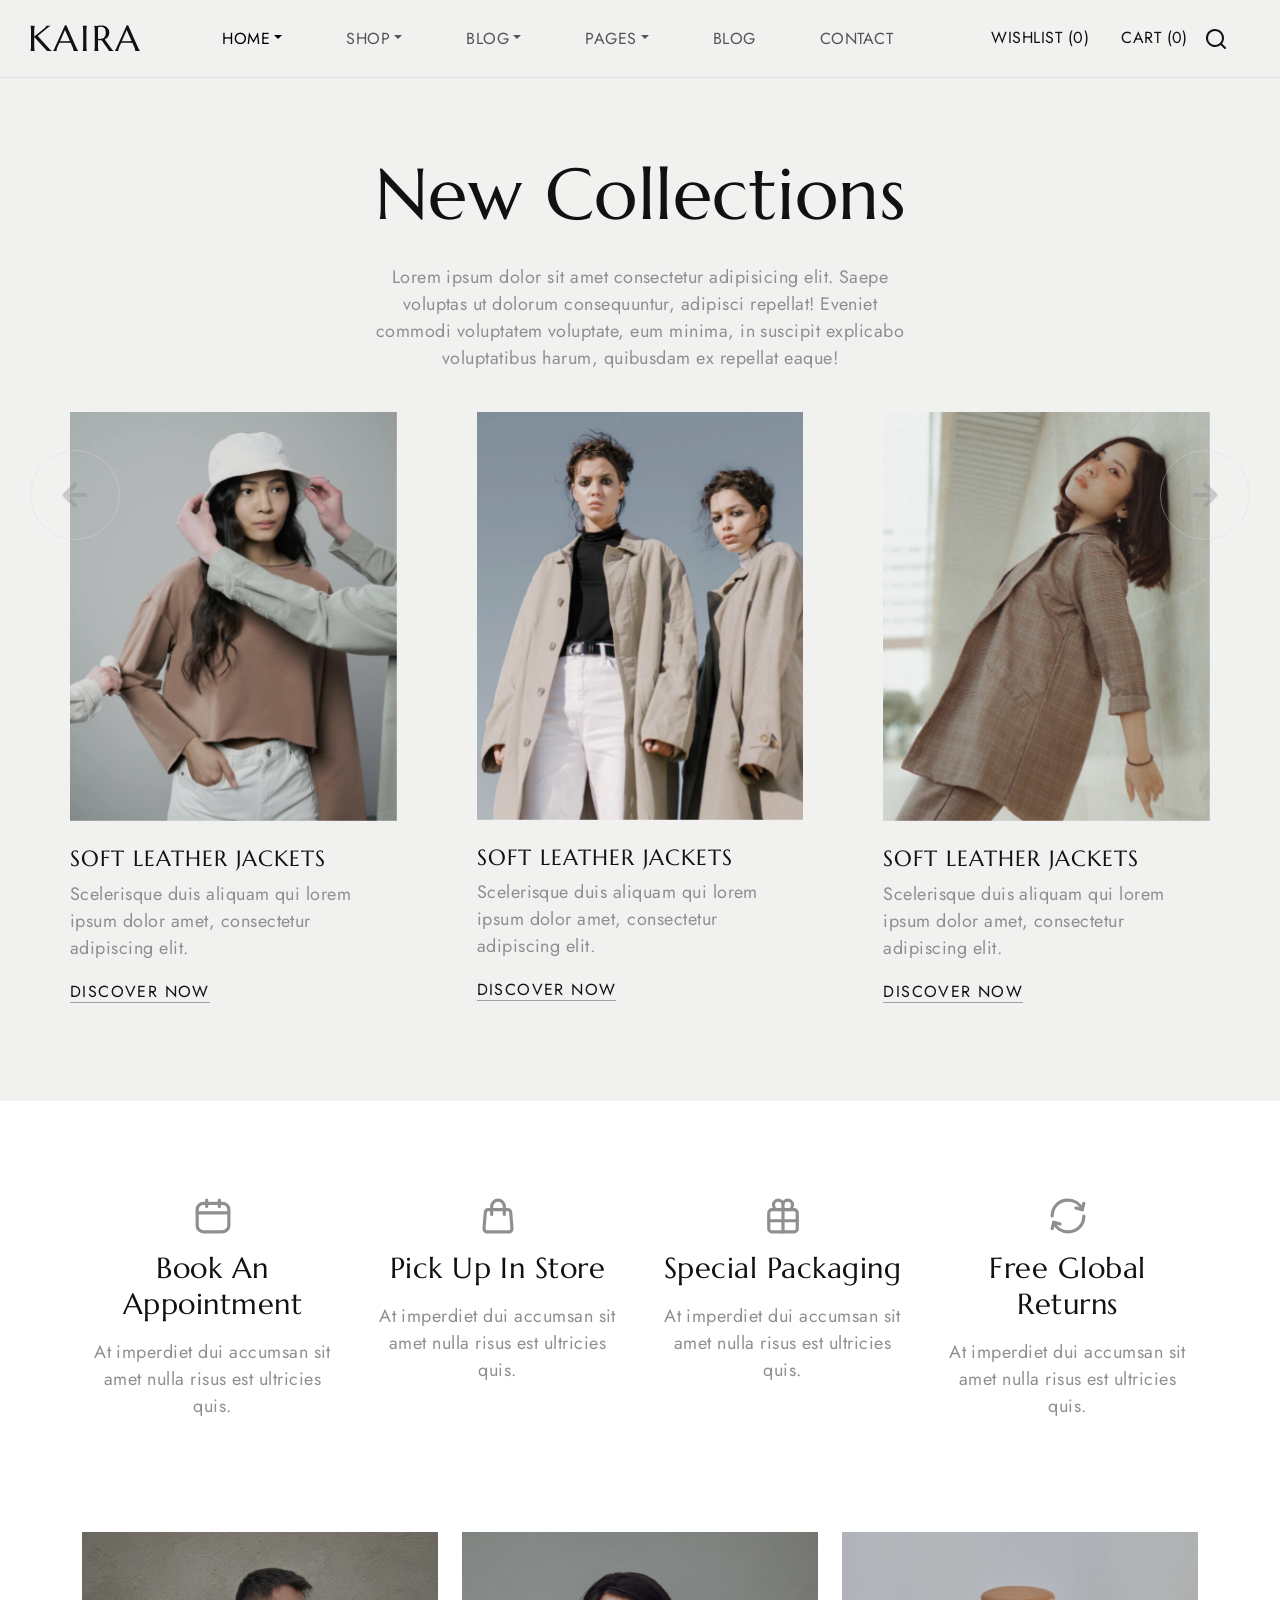
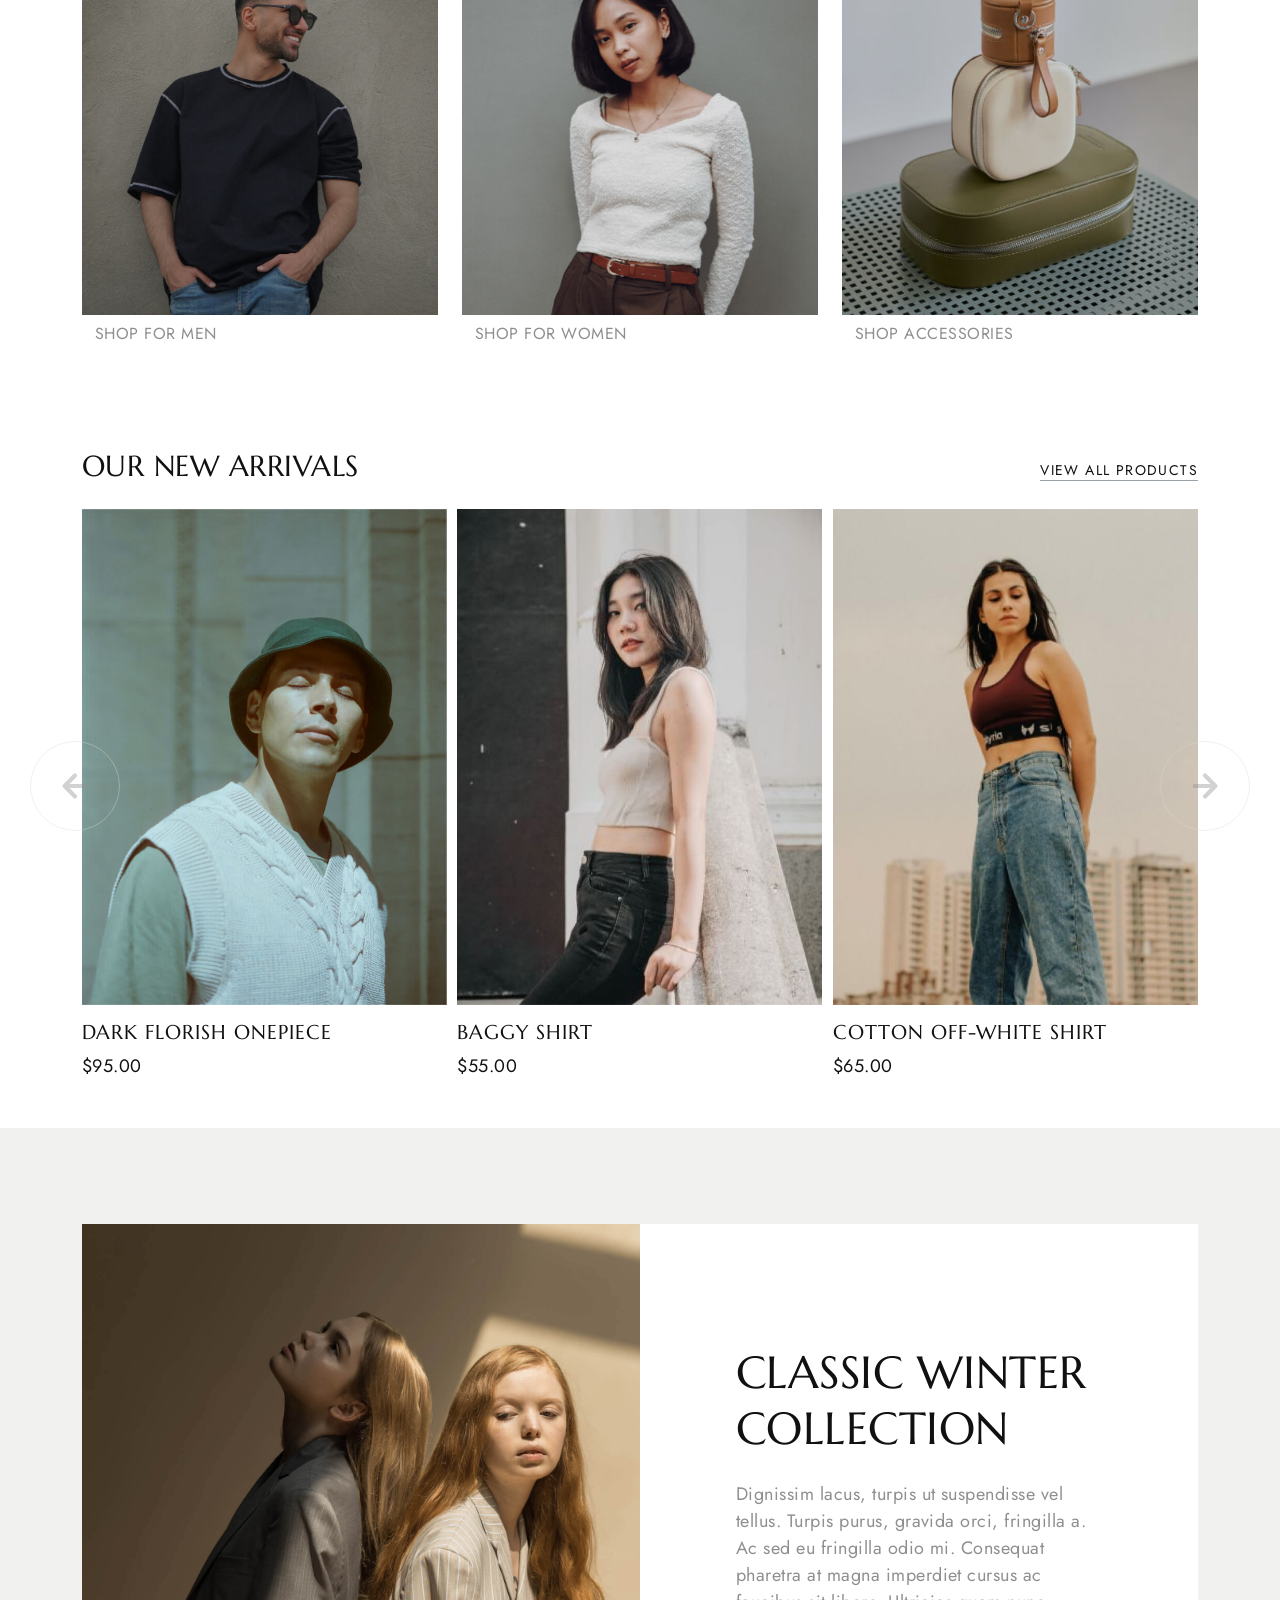
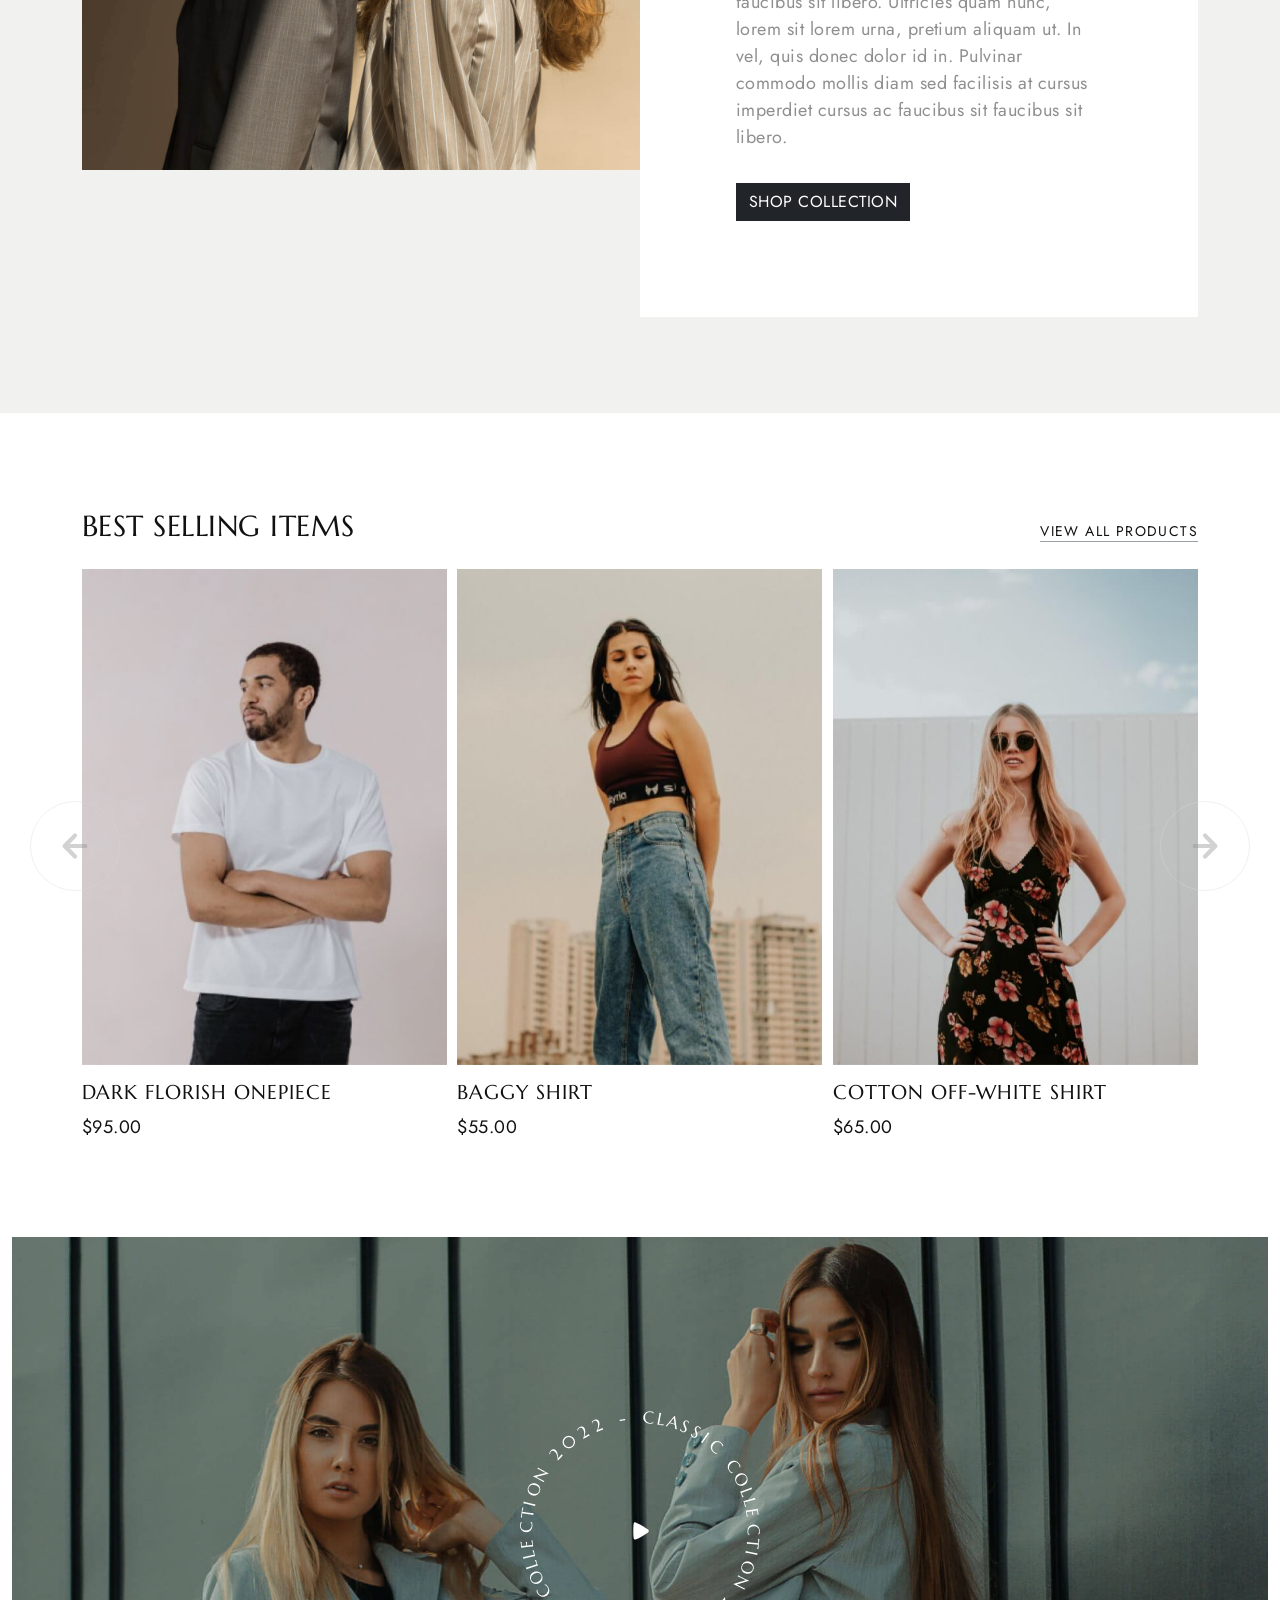
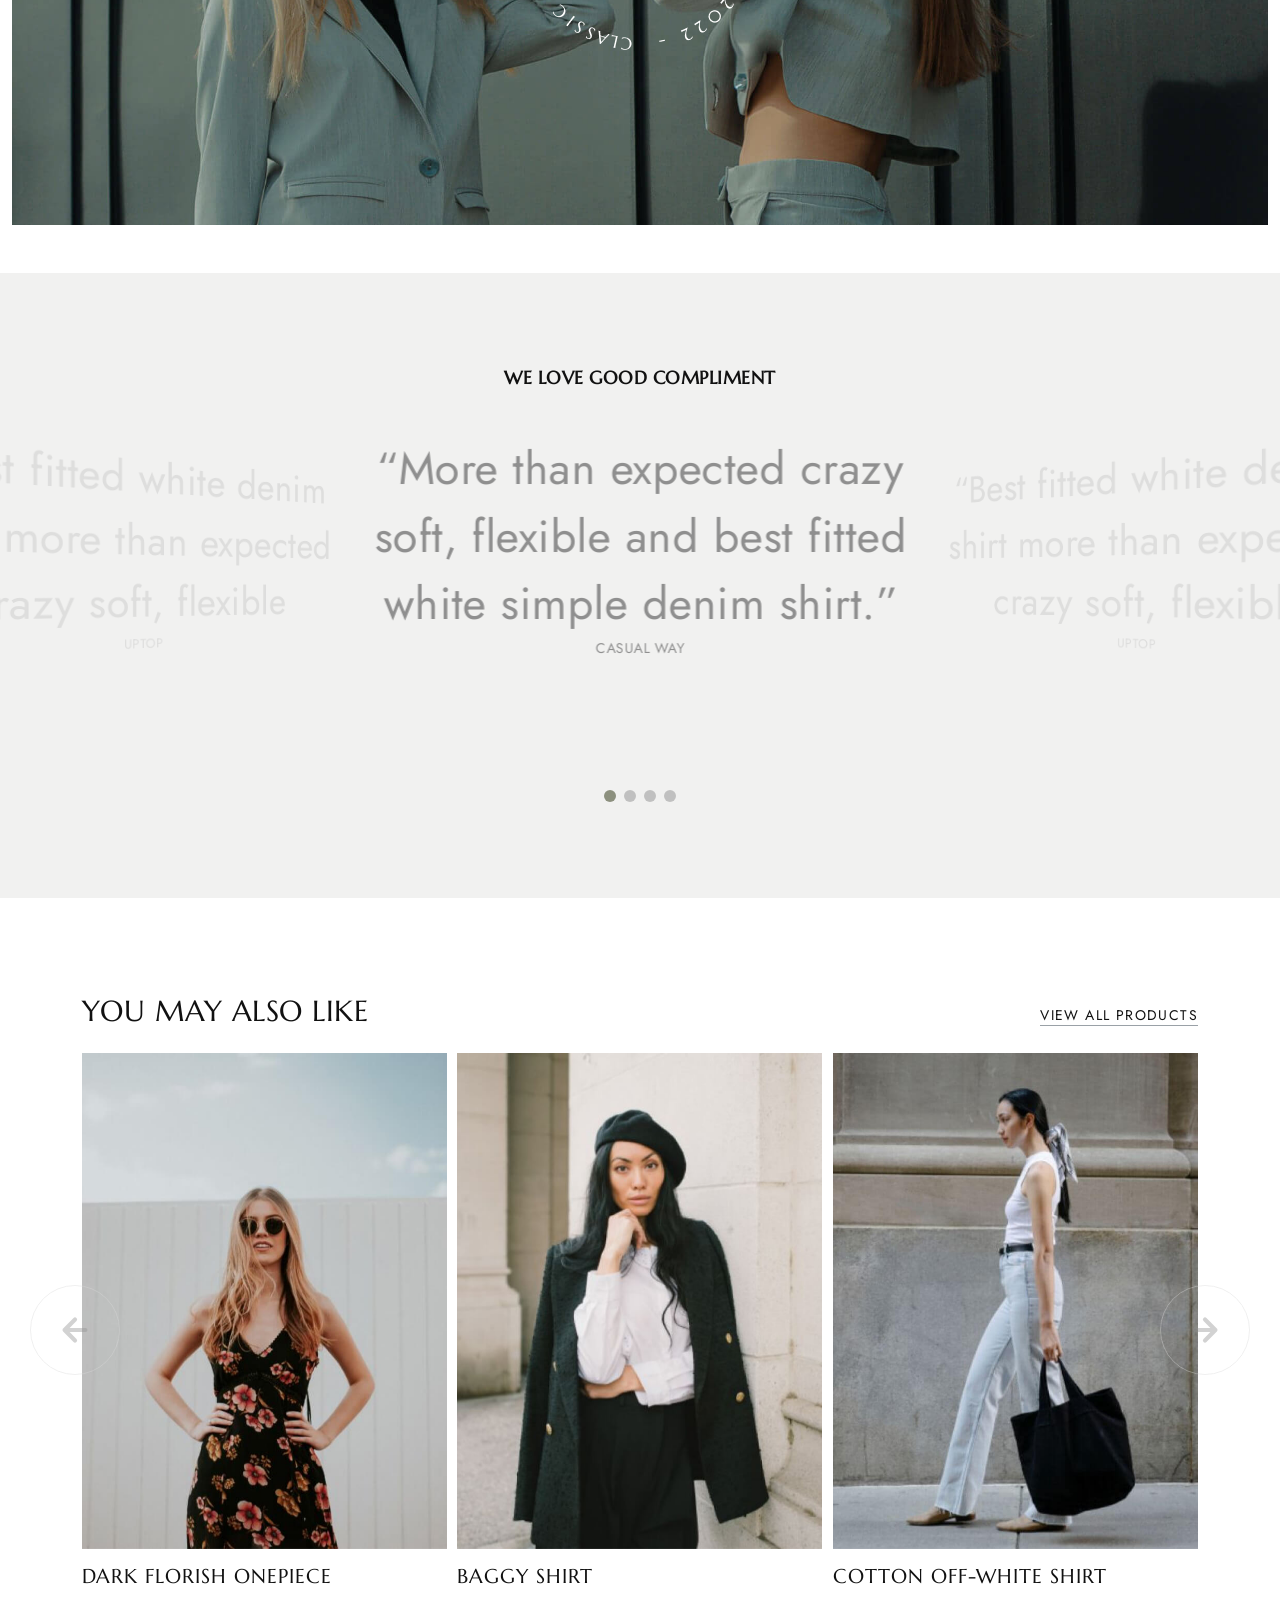
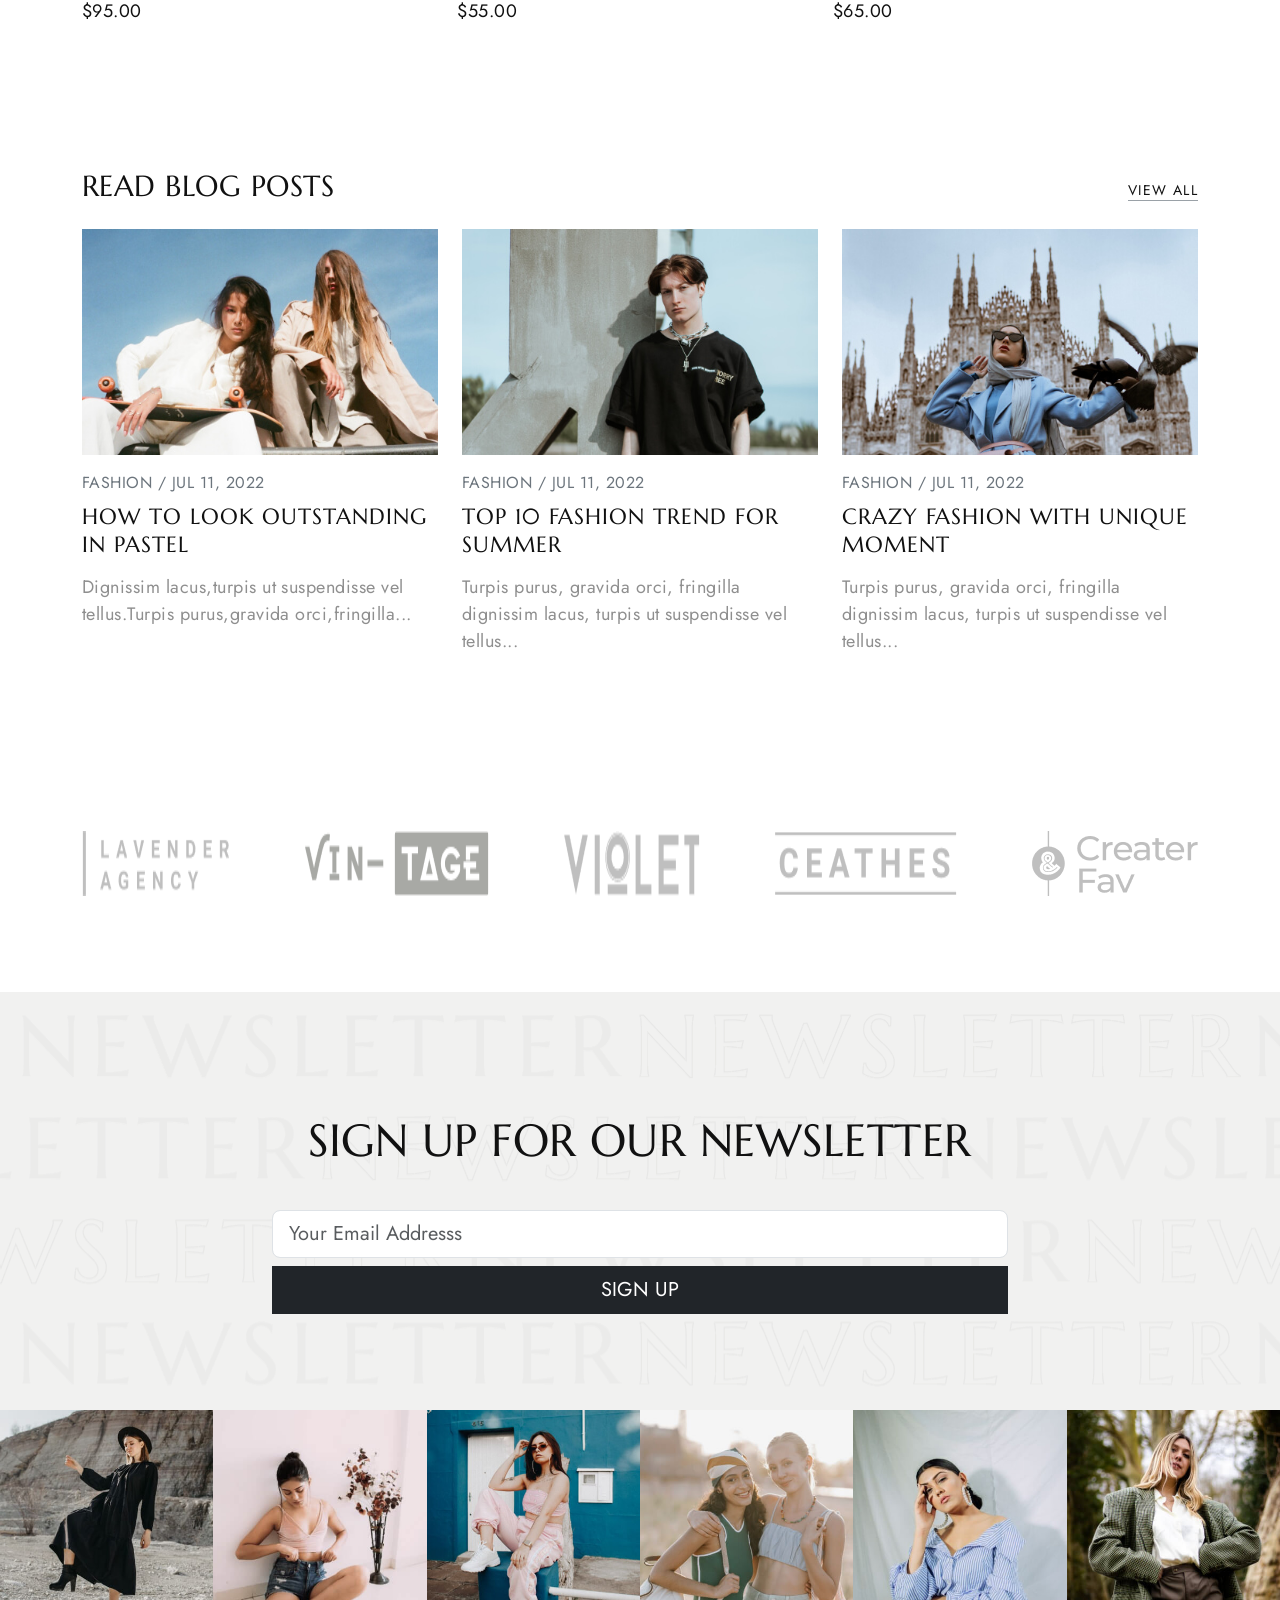
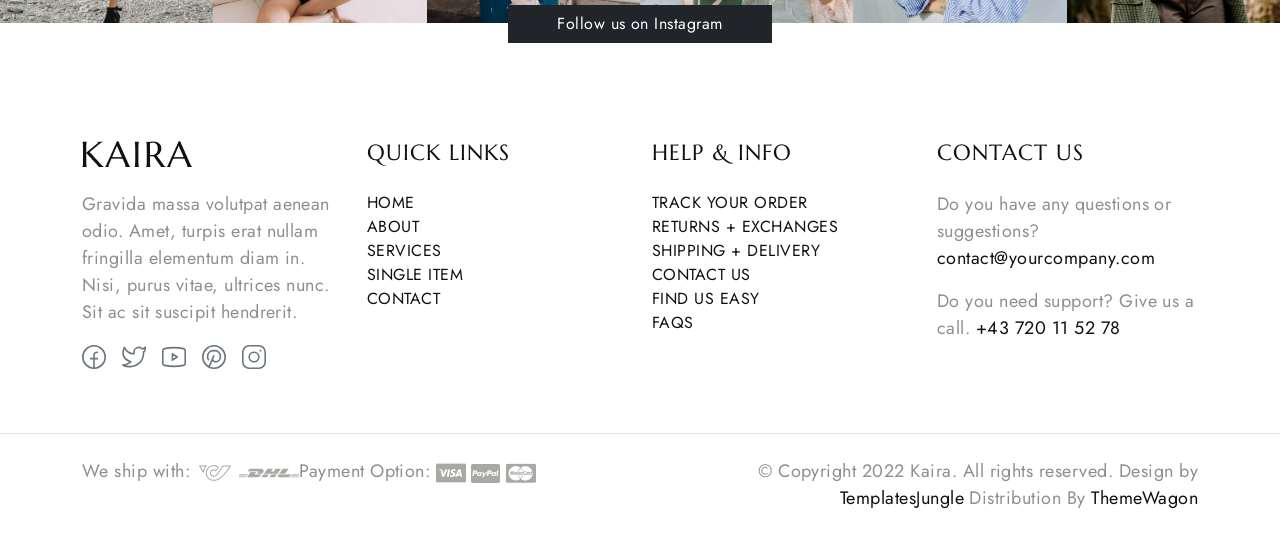
==== src/main/resources/static/index.html @ b3c43971 "Dự án" ====
<!DOCTYPE html>
<html lang="en">
  <head>
    <title>Kaira</title>
    <meta charset="utf-8" />
    <meta http-equiv="X-UA-Compatible" content="IE=edge" />
    <meta name="viewport" content="width=device-width, initial-scale=1.0" />
    <meta name="format-detection" content="telephone=no" />
    <meta name="apple-mobile-web-app-capable" content="yes" />
    <meta name="author" content="TemplatesJungle" />
    <meta name="keywords" content="ecommerce,fashion,store" />
    <meta
      name="description"
      content="Bootstrap 5 Fashion Store HTML CSS Template"
    />
    <link
      href="https://cdn.jsdelivr.net/npm/bootstrap@5.3.0-alpha3/dist/css/bootstrap.min.css"
      rel="stylesheet"
      integrity="sha384-KK94CHFLLe+nY2dmCWGMq91rCGa5gtU4mk92HdvYe+M/SXH301p5ILy+dN9+nJOZ"
      crossorigin="anonymous"
    />
    <link rel="stylesheet" type="text/css" href="css/vendor.css" />
    <link
      rel="stylesheet"
      href="https://cdn.jsdelivr.net/npm/swiper@9/swiper-bundle.min.css"
    />
    <link rel="stylesheet" type="text/css" href="style.css" />

    <link rel="preconnect" href="https://fonts.googleapis.com" />
    <link rel="preconnect" href="https://fonts.gstatic.com" crossorigin />
    <link
      href="https://fonts.googleapis.com/css2?family=Jost:ital,wght@0,300;0,400;0,500;0,700;1,300;1,400;1,500;1,700&family=Marcellus&display=swap"
      rel="stylesheet"
    />
  </head>

  <body class="homepage">
    <svg xmlns="http://www.w3.org/2000/svg" style="display: none">
      <defs>
        <symbol
          xmlns="http://www.w3.org/2000/svg"
          id="instagram"
          viewBox="0 0 15 15"
        >
          <path
            fill="none"
            stroke="currentColor"
            d="M11 3.5h1M4.5.5h6a4 4 0 0 1 4 4v6a4 4 0 0 1-4 4h-6a4 4 0 0 1-4-4v-6a4 4 0 0 1 4-4Zm3 10a3 3 0 1 1 0-6a3 3 0 0 1 0 6Z"
          />
        </symbol>
        <symbol
          xmlns="http://www.w3.org/2000/svg"
          id="facebook"
          viewBox="0 0 15 15"
        >
          <path
            fill="none"
            stroke="currentColor"
            d="M7.5 14.5a7 7 0 1 1 0-14a7 7 0 0 1 0 14Zm0 0v-8a2 2 0 0 1 2-2h.5m-5 4h5"
          />
        </symbol>
        <symbol
          xmlns="http://www.w3.org/2000/svg"
          id="twitter"
          viewBox="0 0 15 15"
        >
          <path
            fill="currentColor"
            d="m14.478 1.5l.5-.033a.5.5 0 0 0-.871-.301l.371.334Zm-.498 2.959a.5.5 0 1 0-1 0h1Zm-6.49.082h-.5h.5Zm0 .959h.5h-.5Zm-6.99 7V12a.5.5 0 0 0-.278.916L.5 12.5Zm.998-11l.469-.175a.5.5 0 0 0-.916-.048l.447.223Zm3.994 9l.354.353a.5.5 0 0 0-.195-.827l-.159.474Zm7.224-8.027l-.37.336l.18.199l.265-.04l-.075-.495Zm1.264-.94c.051.778.003 1.25-.123 1.606c-.122.345-.336.629-.723 1l.692.722c.438-.42.776-.832.974-1.388c.193-.546.232-1.178.177-2.006l-.998.066Zm0 3.654V4.46h-1v.728h1Zm-6.99-.646V5.5h1v-.959h-1Zm0 .959V6h1v-.5h-1ZM10.525 1a3.539 3.539 0 0 0-3.537 3.541h1A2.539 2.539 0 0 1 10.526 2V1Zm2.454 4.187C12.98 9.503 9.487 13 5.18 13v1c4.86 0 8.8-3.946 8.8-8.813h-1ZM1.03 1.675C1.574 3.127 3.614 6 7.49 6V5C4.174 5 2.421 2.54 1.966 1.325l-.937.35Zm.021-.398C.004 3.373-.157 5.407.604 7.139c.759 1.727 2.392 3.055 4.73 3.835l.317-.948c-2.155-.72-3.518-1.892-4.132-3.29c-.612-1.393-.523-3.11.427-5.013l-.895-.446Zm4.087 8.87C4.536 10.75 2.726 12 .5 12v1c2.566 0 4.617-1.416 5.346-2.147l-.708-.706Zm7.949-8.009A3.445 3.445 0 0 0 10.526 1v1c.721 0 1.37.311 1.82.809l.74-.671Zm-.296.83a3.513 3.513 0 0 0 2.06-1.134l-.744-.668a2.514 2.514 0 0 1-1.466.813l.15.989ZM.222 12.916C1.863 14.01 3.583 14 5.18 14v-1c-1.63 0-3.048-.011-4.402-.916l-.556.832Z"
          />
        </symbol>
        <symbol
          xmlns="http://www.w3.org/2000/svg"
          id="pinterest"
          viewBox="0 0 15 15"
        >
          <path
            fill="none"
            stroke="currentColor"
            d="m4.5 13.5l3-7m-3.236 3a2.989 2.989 0 0 1-.764-2V7A3.5 3.5 0 0 1 7 3.5h1A3.5 3.5 0 0 1 11.5 7v.5a3 3 0 0 1-3 3a2.081 2.081 0 0 1-1.974-1.423L6.5 9m1 5.5a7 7 0 1 1 0-14a7 7 0 0 1 0 14Z"
          />
        </symbol>
        <symbol
          xmlns="http://www.w3.org/2000/svg"
          id="youtube"
          viewBox="0 0 15 15"
        >
          <path
            fill="currentColor"
            d="m1.61 12.738l-.104.489l.105-.489Zm11.78 0l.104.489l-.105-.489Zm0-10.476l.104-.489l-.105.489Zm-11.78 0l.106.489l-.105-.489ZM6.5 5.5l.277-.416A.5.5 0 0 0 6 5.5h.5Zm0 4H6a.5.5 0 0 0 .777.416L6.5 9.5Zm3-2l.277.416a.5.5 0 0 0 0-.832L9.5 7.5ZM0 3.636v7.728h1V3.636H0Zm15 7.728V3.636h-1v7.728h1ZM1.506 13.227c3.951.847 8.037.847 11.988 0l-.21-.978a27.605 27.605 0 0 1-11.568 0l-.21.978ZM13.494 1.773a28.606 28.606 0 0 0-11.988 0l.21.978a27.607 27.607 0 0 1 11.568 0l.21-.978ZM15 3.636c0-.898-.628-1.675-1.506-1.863l-.21.978c.418.09.716.458.716.885h1Zm-1 7.728a.905.905 0 0 1-.716.885l.21.978A1.905 1.905 0 0 0 15 11.364h-1Zm-14 0c0 .898.628 1.675 1.506 1.863l.21-.978A.905.905 0 0 1 1 11.364H0Zm1-7.728c0-.427.298-.796.716-.885l-.21-.978A1.905 1.905 0 0 0 0 3.636h1ZM6 5.5v4h1v-4H6Zm.777 4.416l3-2l-.554-.832l-3 2l.554.832Zm3-2.832l-3-2l-.554.832l3 2l.554-.832Z"
          />
        </symbol>
        <symbol
          xmlns="http://www.w3.org/2000/svg"
          id="dribble"
          viewBox="0 0 15 15"
        >
          <path
            fill="none"
            stroke="currentColor"
            stroke-linecap="round"
            stroke-linejoin="round"
            d="M4.839 1.024c3.346 4.041 5.096 7.922 5.704 12.782M.533 6.82c5.985-.138 9.402-1.083 11.97-4.216M2.7 12.594c3.221-4.902 7.171-5.65 11.755-4.293M14.5 7.5a7 7 0 1 0-14 0a7 7 0 0 0 14 0Z"
          />
        </symbol>
        <symbol
          xmlns="http://www.w3.org/2000/svg"
          id="calendar"
          viewBox="0 0 24 24"
        >
          <g
            fill="none"
            stroke="currentColor"
            stroke-linecap="round"
            stroke-linejoin="round"
            stroke-width="2"
          >
            <rect width="20" height="18" x="2" y="4" rx="4" />
            <path d="M8 2v4m8-4v4M2 10h20" />
          </g>
        </symbol>
        <symbol
          xmlns="http://www.w3.org/2000/svg"
          id="shopping-bag"
          viewBox="0 0 24 24"
        >
          <g
            fill="none"
            stroke="currentColor"
            stroke-linecap="round"
            stroke-linejoin="round"
            stroke-width="2"
          >
            <path
              d="M3.977 9.84A2 2 0 0 1 5.971 8h12.058a2 2 0 0 1 1.994 1.84l.803 10A2 2 0 0 1 18.833 22H5.167a2 2 0 0 1-1.993-2.16l.803-10Z"
            />
            <path d="M16 11V6a4 4 0 0 0-4-4v0a4 4 0 0 0-4 4v5" />
          </g>
        </symbol>
        <symbol
          xmlns="http://www.w3.org/2000/svg"
          id="gift"
          viewBox="0 0 24 24"
        >
          <g
            fill="none"
            stroke="currentColor"
            stroke-linecap="round"
            stroke-linejoin="round"
            stroke-width="2"
          >
            <rect width="18" height="14" x="3" y="8" rx="2" />
            <path d="M12 5a3 3 0 1 0-3 3m6 0a3 3 0 1 0-3-3m0 0v17m9-7H3" />
          </g>
        </symbol>
        <symbol
          xmlns="http://www.w3.org/2000/svg"
          id="arrow-cycle"
          viewBox="0 0 24 24"
        >
          <g
            fill="none"
            stroke="currentColor"
            stroke-linecap="round"
            stroke-linejoin="round"
            stroke-width="2"
          >
            <path
              d="M22 12c0 6-4.39 10-9.806 10C7.792 22 4.24 19.665 3 16m-1-4C2 6 6.39 2 11.806 2C16.209 2 19.76 4.335 21 8"
            />
            <path d="m7 17l-4-1l-1 4M17 7l4 1l1-4" />
          </g>
        </symbol>
        <symbol
          xmlns="http://www.w3.org/2000/svg"
          id="link"
          viewBox="0 0 24 24"
        >
          <path
            fill="currentColor"
            d="M12 19a1 1 0 1 0-1-1a1 1 0 0 0 1 1Zm5 0a1 1 0 1 0-1-1a1 1 0 0 0 1 1Zm0-4a1 1 0 1 0-1-1a1 1 0 0 0 1 1Zm-5 0a1 1 0 1 0-1-1a1 1 0 0 0 1 1Zm7-12h-1V2a1 1 0 0 0-2 0v1H8V2a1 1 0 0 0-2 0v1H5a3 3 0 0 0-3 3v14a3 3 0 0 0 3 3h14a3 3 0 0 0 3-3V6a3 3 0 0 0-3-3Zm1 17a1 1 0 0 1-1 1H5a1 1 0 0 1-1-1v-9h16Zm0-11H4V6a1 1 0 0 1 1-1h1v1a1 1 0 0 0 2 0V5h8v1a1 1 0 0 0 2 0V5h1a1 1 0 0 1 1 1ZM7 15a1 1 0 1 0-1-1a1 1 0 0 0 1 1Zm0 4a1 1 0 1 0-1-1a1 1 0 0 0 1 1Z"
          />
        </symbol>
        <symbol
          xmlns="http://www.w3.org/2000/svg"
          id="arrow-left"
          viewBox="0 0 24 24"
        >
          <path
            fill="currentColor"
            d="M17 11H9.41l3.3-3.29a1 1 0 1 0-1.42-1.42l-5 5a1 1 0 0 0-.21.33a1 1 0 0 0 0 .76a1 1 0 0 0 .21.33l5 5a1 1 0 0 0 1.42 0a1 1 0 0 0 0-1.42L9.41 13H17a1 1 0 0 0 0-2Z"
          />
        </symbol>
        <symbol
          xmlns="http://www.w3.org/2000/svg"
          id="arrow-right"
          viewBox="0 0 24 24"
        >
          <path
            fill="currentColor"
            d="M17.92 11.62a1 1 0 0 0-.21-.33l-5-5a1 1 0 0 0-1.42 1.42l3.3 3.29H7a1 1 0 0 0 0 2h7.59l-3.3 3.29a1 1 0 0 0 0 1.42a1 1 0 0 0 1.42 0l5-5a1 1 0 0 0 .21-.33a1 1 0 0 0 0-.76Z"
          />
        </symbol>
        <symbol
          xmlns="http://www.w3.org/2000/svg"
          id="play"
          viewBox="0 0 24 24"
        >
          <g fill="none" fill-rule="evenodd">
            <path
              d="M24 0v24H0V0h24ZM12.593 23.258l-.011.002l-.071.035l-.02.004l-.014-.004l-.071-.035c-.01-.004-.019-.001-.024.005l-.004.01l-.017.428l.005.02l.01.013l.104.074l.015.004l.012-.004l.104-.074l.012-.016l.004-.017l-.017-.427c-.002-.01-.009-.017-.017-.018Zm.265-.113l-.013.002l-.185.093l-.01.01l-.003.011l.018.43l.005.012l.008.007l.201.093c.012.004.023 0 .029-.008l.004-.014l-.034-.614c-.003-.012-.01-.02-.02-.022Zm-.715.002a.023.023 0 0 0-.027.006l-.006.014l-.034.614c0 .012.007.02.017.024l.015-.002l.201-.093l.01-.008l.004-.011l.017-.43l-.003-.012l-.01-.01l-.184-.092Z"
            />
            <path
              fill="currentColor"
              d="M5.669 4.76a1.469 1.469 0 0 1 2.04-1.177c1.062.454 3.442 1.533 6.462 3.276c3.021 1.744 5.146 3.267 6.069 3.958c.788.591.79 1.763.001 2.356c-.914.687-3.013 2.19-6.07 3.956c-3.06 1.766-5.412 2.832-6.464 3.28c-.906.387-1.92-.2-2.038-1.177c-.138-1.142-.396-3.735-.396-7.237c0-3.5.257-6.092.396-7.235Z"
            />
          </g>
        </symbol>
        <symbol
          xmlns="http://www.w3.org/2000/svg"
          id="category"
          viewBox="0 0 24 24"
        >
          <path
            fill="currentColor"
            d="M19 5.5h-6.28l-.32-1a3 3 0 0 0-2.84-2H5a3 3 0 0 0-3 3v13a3 3 0 0 0 3 3h14a3 3 0 0 0 3-3v-10a3 3 0 0 0-3-3Zm1 13a1 1 0 0 1-1 1H5a1 1 0 0 1-1-1v-13a1 1 0 0 1 1-1h4.56a1 1 0 0 1 .95.68l.54 1.64a1 1 0 0 0 .95.68h7a1 1 0 0 1 1 1Z"
          />
        </symbol>
        <symbol
          xmlns="http://www.w3.org/2000/svg"
          id="calendar"
          viewBox="0 0 24 24"
        >
          <path
            fill="currentColor"
            d="M19 4h-2V3a1 1 0 0 0-2 0v1H9V3a1 1 0 0 0-2 0v1H5a3 3 0 0 0-3 3v12a3 3 0 0 0 3 3h14a3 3 0 0 0 3-3V7a3 3 0 0 0-3-3Zm1 15a1 1 0 0 1-1 1H5a1 1 0 0 1-1-1v-7h16Zm0-9H4V7a1 1 0 0 1 1-1h2v1a1 1 0 0 0 2 0V6h6v1a1 1 0 0 0 2 0V6h2a1 1 0 0 1 1 1Z"
          />
        </symbol>
        <symbol
          xmlns="http://www.w3.org/2000/svg"
          id="heart"
          viewBox="0 0 24 24"
        >
          <path
            fill="currentColor"
            d="M20.16 4.61A6.27 6.27 0 0 0 12 4a6.27 6.27 0 0 0-8.16 9.48l7.45 7.45a1 1 0 0 0 1.42 0l7.45-7.45a6.27 6.27 0 0 0 0-8.87Zm-1.41 7.46L12 18.81l-6.75-6.74a4.28 4.28 0 0 1 3-7.3a4.25 4.25 0 0 1 3 1.25a1 1 0 0 0 1.42 0a4.27 4.27 0 0 1 6 6.05Z"
          />
        </symbol>
        <symbol
          xmlns="http://www.w3.org/2000/svg"
          id="plus"
          viewBox="0 0 24 24"
        >
          <path
            fill="currentColor"
            d="M19 11h-6V5a1 1 0 0 0-2 0v6H5a1 1 0 0 0 0 2h6v6a1 1 0 0 0 2 0v-6h6a1 1 0 0 0 0-2Z"
          />
        </symbol>
        <symbol
          xmlns="http://www.w3.org/2000/svg"
          id="minus"
          viewBox="0 0 24 24"
        >
          <path
            fill="currentColor"
            d="M19 11H5a1 1 0 0 0 0 2h14a1 1 0 0 0 0-2Z"
          />
        </symbol>
        <symbol
          xmlns="http://www.w3.org/2000/svg"
          id="cart"
          viewBox="0 0 24 24"
        >
          <path
            fill="currentColor"
            d="M8.5 19a1.5 1.5 0 1 0 1.5 1.5A1.5 1.5 0 0 0 8.5 19ZM19 16H7a1 1 0 0 1 0-2h8.491a3.013 3.013 0 0 0 2.885-2.176l1.585-5.55A1 1 0 0 0 19 5H6.74a3.007 3.007 0 0 0-2.82-2H3a1 1 0 0 0 0 2h.921a1.005 1.005 0 0 1 .962.725l.155.545v.005l1.641 5.742A3 3 0 0 0 7 18h12a1 1 0 0 0 0-2Zm-1.326-9l-1.22 4.274a1.005 1.005 0 0 1-.963.726H8.754l-.255-.892L7.326 7ZM16.5 19a1.5 1.5 0 1 0 1.5 1.5a1.5 1.5 0 0 0-1.5-1.5Z"
          />
        </symbol>
        <symbol
          xmlns="http://www.w3.org/2000/svg"
          id="check"
          viewBox="0 0 24 24"
        >
          <path
            fill="currentColor"
            d="M18.71 7.21a1 1 0 0 0-1.42 0l-7.45 7.46l-3.13-3.14A1 1 0 1 0 5.29 13l3.84 3.84a1 1 0 0 0 1.42 0l8.16-8.16a1 1 0 0 0 0-1.47Z"
          />
        </symbol>
        <symbol
          xmlns="http://www.w3.org/2000/svg"
          id="trash"
          viewBox="0 0 24 24"
        >
          <path
            fill="currentColor"
            d="M10 18a1 1 0 0 0 1-1v-6a1 1 0 0 0-2 0v6a1 1 0 0 0 1 1ZM20 6h-4V5a3 3 0 0 0-3-3h-2a3 3 0 0 0-3 3v1H4a1 1 0 0 0 0 2h1v11a3 3 0 0 0 3 3h8a3 3 0 0 0 3-3V8h1a1 1 0 0 0 0-2ZM10 5a1 1 0 0 1 1-1h2a1 1 0 0 1 1 1v1h-4Zm7 14a1 1 0 0 1-1 1H8a1 1 0 0 1-1-1V8h10Zm-3-1a1 1 0 0 0 1-1v-6a1 1 0 0 0-2 0v6a1 1 0 0 0 1 1Z"
          />
        </symbol>
        <symbol
          xmlns="http://www.w3.org/2000/svg"
          id="star-outline"
          viewBox="0 0 15 15"
        >
          <path
            fill="none"
            stroke="currentColor"
            stroke-linecap="round"
            stroke-linejoin="round"
            d="M7.5 9.804L5.337 11l.413-2.533L4 6.674l2.418-.37L7.5 4l1.082 2.304l2.418.37l-1.75 1.793L9.663 11L7.5 9.804Z"
          />
        </symbol>
        <symbol
          xmlns="http://www.w3.org/2000/svg"
          id="star-solid"
          viewBox="0 0 15 15"
        >
          <path
            fill="currentColor"
            d="M7.953 3.788a.5.5 0 0 0-.906 0L6.08 5.85l-2.154.33a.5.5 0 0 0-.283.843l1.574 1.613l-.373 2.284a.5.5 0 0 0 .736.518l1.92-1.063l1.921 1.063a.5.5 0 0 0 .736-.519l-.373-2.283l1.574-1.613a.5.5 0 0 0-.283-.844L8.921 5.85l-.968-2.062Z"
          />
        </symbol>
        <symbol
          xmlns="http://www.w3.org/2000/svg"
          id="search"
          viewBox="0 0 24 24"
        >
          <path
            fill="currentColor"
            d="M21.71 20.29L18 16.61A9 9 0 1 0 16.61 18l3.68 3.68a1 1 0 0 0 1.42 0a1 1 0 0 0 0-1.39ZM11 18a7 7 0 1 1 7-7a7 7 0 0 1-7 7Z"
          />
        </symbol>
        <symbol
          xmlns="http://www.w3.org/2000/svg"
          id="user"
          viewBox="0 0 24 24"
        >
          <path
            fill="currentColor"
            d="M15.71 12.71a6 6 0 1 0-7.42 0a10 10 0 0 0-6.22 8.18a1 1 0 0 0 2 .22a8 8 0 0 1 15.9 0a1 1 0 0 0 1 .89h.11a1 1 0 0 0 .88-1.1a10 10 0 0 0-6.25-8.19ZM12 12a4 4 0 1 1 4-4a4 4 0 0 1-4 4Z"
          />
        </symbol>
        <symbol
          xmlns="http://www.w3.org/2000/svg"
          id="close"
          viewBox="0 0 15 15"
        >
          <path
            fill="currentColor"
            d="M7.953 3.788a.5.5 0 0 0-.906 0L6.08 5.85l-2.154.33a.5.5 0 0 0-.283.843l1.574 1.613l-.373 2.284a.5.5 0 0 0 .736.518l1.92-1.063l1.921 1.063a.5.5 0 0 0 .736-.519l-.373-2.283l1.574-1.613a.5.5 0 0 0-.283-.844L8.921 5.85l-.968-2.062Z"
          />
        </symbol>
      </defs>
    </svg>

    <div class="preloader text-white fs-6 text-uppercase overflow-hidden"></div>

    <div class="search-popup">
      <div class="search-popup-container">
        <form role="search" method="get" class="form-group" action="">
          <input
            type="search"
            id="search-form"
            class="form-control border-0 border-bottom"
            placeholder="Type and press enter"
            value=""
            name="s"
          />
          <button
            type="submit"
            class="search-submit border-0 position-absolute bg-white"
            style="top: 15px; right: 15px"
          >
            <svg class="search" width="24" height="24">
              <use xlink:href="#search"></use>
            </svg>
          </button>
        </form>

        <h5 class="cat-list-title">Browse Categories</h5>

        <ul class="cat-list">
          <li class="cat-list-item">
            <a href="#" title="Jackets">Jackets</a>
          </li>
          <li class="cat-list-item">
            <a href="#" title="T-shirts">T-shirts</a>
          </li>
          <li class="cat-list-item">
            <a href="#" title="Handbags">Handbags</a>
          </li>
          <li class="cat-list-item">
            <a href="#" title="Accessories">Accessories</a>
          </li>
          <li class="cat-list-item">
            <a href="#" title="Cosmetics">Cosmetics</a>
          </li>
          <li class="cat-list-item">
            <a href="#" title="Dresses">Dresses</a>
          </li>
          <li class="cat-list-item">
            <a href="#" title="Jumpsuits">Jumpsuits</a>
          </li>
        </ul>
      </div>
    </div>

    <div
      class="offcanvas offcanvas-end"
      data-bs-scroll="true"
      tabindex="-1"
      id="offcanvasCart"
      aria-labelledby="My Cart"
    >
      <div class="offcanvas-header justify-content-center">
        <button
          type="button"
          class="btn-close"
          data-bs-dismiss="offcanvas"
          aria-label="Close"
        ></button>
      </div>
      <div class="offcanvas-body">
        <div class="order-md-last">
          <h4 class="d-flex justify-content-between align-items-center mb-3">
            <span class="text-primary">Your cart</span>
            <span class="badge bg-primary rounded-pill">3</span>
          </h4>
          <ul class="list-group mb-3">
            <li class="list-group-item d-flex justify-content-between lh-sm">
              <div>
                <h6 class="my-0">Growers cider</h6>
                <small class="text-body-secondary">Brief description</small>
              </div>
              <span class="text-body-secondary">$12</span>
            </li>
            <li class="list-group-item d-flex justify-content-between lh-sm">
              <div>
                <h6 class="my-0">Fresh grapes</h6>
                <small class="text-body-secondary">Brief description</small>
              </div>
              <span class="text-body-secondary">$8</span>
            </li>
            <li class="list-group-item d-flex justify-content-between lh-sm">
              <div>
                <h6 class="my-0">Heinz tomato ketchup</h6>
                <small class="text-body-secondary">Brief description</small>
              </div>
              <span class="text-body-secondary">$5</span>
            </li>
            <li class="list-group-item d-flex justify-content-between">
              <span>Total (USD)</span>
              <strong>$20</strong>
            </li>
          </ul>

          <button class="w-100 btn btn-primary btn-lg" type="submit">
            Continue to Checkout
          </button>
        </div>
      </div>
    </div>

    <nav
      class="navbar navbar-expand-lg bg-light text-uppercase fs-6 p-3 border-bottom align-items-center"
    >
      <div class="container-fluid">
        <div class="row justify-content-between align-items-center w-100">
          <div class="col-auto">
            <a class="navbar-brand text-white" href="index.html">
              <svg
                width="112"
                height="45"
                viewBox="0 0 112 45"
                xmlns="http://www.w3.org/2000/svg"
                fill="#111"
              >
                <path
                  d="M2.51367 34.9297C2.58398 34.6836 2.64844 34.3789 2.70703 34.0156C2.77734 33.6523 2.83594 33.2012 2.88281 32.6621C2.92969 32.123 2.96484 31.4844 2.98828 30.7461C3.01172 29.9961 3.02344 29.123 3.02344 28.127V16.6836C3.02344 15.6875 3.01172 14.8203 2.98828 14.082C2.96484 13.332 2.92969 12.6875 2.88281 12.1484C2.83594 11.5977 2.77734 11.1406 2.70703 10.7773C2.64844 10.4141 2.58398 10.1094 2.51367 9.86328V9.79297H6.73242V9.86328C6.66211 10.1094 6.5918 10.4141 6.52148 10.7773C6.46289 11.1406 6.41016 11.5977 6.36328 12.1484C6.32812 12.6875 6.29297 13.332 6.25781 14.082C6.23438 14.8203 6.22266 15.6875 6.22266 16.6836V20.6035L16.4883 12.2188C17.6367 11.2813 18.2109 10.4727 18.2109 9.79297H23.1504V9.86328C22.459 10.0273 21.7559 10.3437 21.041 10.8125C20.3379 11.2695 19.5879 11.832 18.791 12.5L9.7207 20.0938L20.6367 32.082C21.0938 32.5508 21.4805 32.9434 21.7969 33.2598C22.125 33.5645 22.4121 33.8223 22.6582 34.0332C22.9043 34.2324 23.127 34.4023 23.3262 34.543C23.5371 34.6719 23.7539 34.8008 23.9766 34.9297V35H18.8262C18.7793 34.8945 18.6973 34.7598 18.5801 34.5957C18.4746 34.4316 18.3457 34.2617 18.1934 34.0859C18.0527 33.9102 17.8945 33.7285 17.7188 33.541C17.5547 33.3535 17.3965 33.1777 17.2441 33.0137L6.22266 20.9199V28.127C6.22266 29.123 6.23438 29.9961 6.25781 30.7461C6.29297 31.4844 6.32812 32.123 6.36328 32.6621C6.41016 33.2012 6.46289 33.6523 6.52148 34.0156C6.5918 34.3789 6.66211 34.6836 6.73242 34.9297V35H2.51367V34.9297ZM45.3846 35V34.9297C45.408 34.8711 45.4256 34.7832 45.4373 34.666C45.4491 34.5488 45.4549 34.4434 45.4549 34.3496C45.4549 33.9863 45.4022 33.5879 45.2967 33.1543C45.203 32.709 45.0155 32.1582 44.7342 31.502L42.6073 26.7207C41.951 26.6973 41.078 26.6855 39.9881 26.6855C38.8983 26.6855 37.7205 26.6855 36.4549 26.6855C35.5291 26.6855 34.6327 26.6855 33.7655 26.6855C32.91 26.6855 32.1366 26.6973 31.4452 26.7207L29.4237 31.3613C29.2479 31.7949 29.0604 32.2695 28.8612 32.7852C28.662 33.3008 28.5623 33.8223 28.5623 34.3496C28.5623 34.502 28.5741 34.6309 28.5975 34.7363C28.6209 34.8301 28.6444 34.8945 28.6678 34.9297V35H25.0819V34.9297C25.2928 34.707 25.5565 34.3145 25.8729 33.752C26.1893 33.1777 26.535 32.4629 26.91 31.6074L36.9823 9.26562H38.3885L47.9334 30.7461C48.1561 31.25 48.3846 31.7422 48.619 32.2227C48.8651 32.6914 49.0936 33.1133 49.3045 33.4883C49.5155 33.8633 49.703 34.1797 49.867 34.4375C50.0311 34.6953 50.1424 34.8594 50.201 34.9297V35H45.3846ZM33.994 25.1738C34.6737 25.1738 35.3709 25.1738 36.0858 25.1738C36.8006 25.1621 37.4979 25.1562 38.1776 25.1562C38.869 25.1445 39.5311 25.1387 40.1639 25.1387C40.7967 25.127 41.3709 25.1152 41.8866 25.1035L36.9471 13.9414L32.0955 25.1738H33.994ZM54.6989 34.9297C54.7692 34.6836 54.8337 34.3789 54.8923 34.0156C54.9509 33.6523 55.0036 33.2012 55.0505 32.6621C55.0973 32.123 55.1325 31.4844 55.1559 30.7461C55.1794 29.9961 55.1911 29.123 55.1911 28.127V16.6836C55.1911 15.6875 55.1794 14.8203 55.1559 14.082C55.1325 13.332 55.0973 12.6875 55.0505 12.1484C55.0036 11.5977 54.9509 11.1406 54.8923 10.7773C54.8337 10.4141 54.7692 10.1094 54.6989 9.86328V9.79297H58.9001V9.86328C58.8298 10.1094 58.7595 10.4141 58.6891 10.7773C58.6305 11.1406 58.5778 11.5977 58.5309 12.1484C58.4958 12.6875 58.4606 13.332 58.4255 14.082C58.402 14.8203 58.3903 15.6875 58.3903 16.6836V28.127C58.3903 29.123 58.402 29.9961 58.4255 30.7461C58.4606 31.4844 58.4958 32.123 58.5309 32.6621C58.5778 33.2012 58.6305 33.6523 58.6891 34.0156C58.7595 34.3789 58.8298 34.6836 58.9001 34.9297V35H54.6989V34.9297ZM69.9722 28.127C69.9722 29.123 69.9839 29.9961 70.0073 30.7461C70.0425 31.4844 70.0777 32.123 70.1128 32.6621C70.1597 33.2012 70.2124 33.6523 70.271 34.0156C70.3413 34.3789 70.4116 34.6836 70.482 34.9297V35H66.2632V34.9297C66.3335 34.6836 66.398 34.3789 66.4566 34.0156C66.5269 33.6523 66.5796 33.2012 66.6148 32.6621C66.6616 32.123 66.6968 31.4844 66.7202 30.7461C66.7554 30.0078 66.773 29.1348 66.773 28.127V16.6836C66.773 15.6875 66.7554 14.8203 66.7202 14.082C66.6968 13.332 66.6616 12.6875 66.6148 12.1484C66.5796 11.6094 66.5269 11.1582 66.4566 10.7949C66.398 10.4199 66.3335 10.1094 66.2632 9.86328V9.79297L67.0015 9.86328C67.2241 9.88672 67.4702 9.9043 67.7398 9.91602C68.021 9.91602 68.3081 9.91602 68.6011 9.91602C69.0581 9.91602 69.6734 9.86328 70.4468 9.75781C71.232 9.64062 72.228 9.58203 73.4351 9.58203C74.5601 9.58203 75.5972 9.73438 76.5464 10.0391C77.5073 10.3437 78.3394 10.7891 79.0425 11.375C79.7456 11.9609 80.2905 12.6816 80.6773 13.5371C81.0757 14.3809 81.2749 15.3418 81.2749 16.4199C81.2749 17.2637 81.1636 18.0488 80.9409 18.7754C80.73 19.4902 80.4253 20.1406 80.0269 20.7266C79.6402 21.3125 79.1714 21.834 78.6206 22.291C78.0698 22.7363 77.4546 23.1113 76.7749 23.416L82.9448 32.082C83.2495 32.5156 83.5308 32.8906 83.7886 33.207C84.0581 33.5234 84.3101 33.7988 84.5445 34.0332C84.7905 34.2559 85.0249 34.4434 85.2476 34.5957C85.4702 34.7363 85.6987 34.8477 85.9331 34.9297V35H80.853C80.8179 34.7773 80.7007 34.4844 80.5015 34.1211C80.314 33.7461 80.0913 33.377 79.8335 33.0137L73.6109 24.2422C73.3413 24.2656 73.0718 24.2891 72.8023 24.3125C72.5327 24.3242 72.2573 24.3301 71.9761 24.3301C71.648 24.3301 71.314 24.3184 70.9741 24.2949C70.646 24.2715 70.312 24.2305 69.9722 24.1719V28.127ZM69.9722 22.8008C70.2886 22.8711 70.6109 22.9238 70.939 22.959C71.2671 22.9824 71.5835 22.9941 71.8882 22.9941C72.7671 22.9941 73.5698 22.8652 74.2964 22.6074C75.023 22.3379 75.6382 21.9336 76.1421 21.3945C76.6577 20.8555 77.0562 20.1875 77.3374 19.3906C77.6187 18.582 77.7593 17.6387 77.7593 16.5605C77.7593 15.6816 77.6597 14.8848 77.4605 14.1699C77.2612 13.4551 76.9624 12.8516 76.564 12.3594C76.1773 11.8555 75.6851 11.4687 75.0874 11.1992C74.4898 10.918 73.7925 10.7773 72.9956 10.7773C72.187 10.7773 71.5425 10.8184 71.062 10.9004C70.5816 10.9824 70.2183 11.0703 69.9722 11.1641V22.8008ZM107.13 35V34.9297C107.154 34.8711 107.171 34.7832 107.183 34.666C107.195 34.5488 107.201 34.4434 107.201 34.3496C107.201 33.9863 107.148 33.5879 107.042 33.1543C106.949 32.709 106.761 32.1582 106.48 31.502L104.353 26.7207C103.697 26.6973 102.824 26.6855 101.734 26.6855C100.644 26.6855 99.4662 26.6855 98.2005 26.6855C97.2748 26.6855 96.3783 26.6855 95.5111 26.6855C94.6556 26.6855 93.8822 26.6973 93.1908 26.7207L91.1693 31.3613C90.9935 31.7949 90.806 32.2695 90.6068 32.7852C90.4076 33.3008 90.308 33.8223 90.308 34.3496C90.308 34.502 90.3197 34.6309 90.3431 34.7363C90.3666 34.8301 90.39 34.8945 90.4134 34.9297V35H86.8275V34.9297C87.0384 34.707 87.3021 34.3145 87.6185 33.752C87.9349 33.1777 88.2806 32.4629 88.6556 31.6074L98.7279 9.26562H100.134L109.679 30.7461C109.902 31.25 110.13 31.7422 110.365 32.2227C110.611 32.6914 110.839 33.1133 111.05 33.4883C111.261 33.8633 111.449 34.1797 111.613 34.4375C111.777 34.6953 111.888 34.8594 111.947 34.9297V35H107.13ZM95.7396 25.1738C96.4193 25.1738 97.1166 25.1738 97.8314 25.1738C98.5462 25.1621 99.2435 25.1562 99.9232 25.1562C100.615 25.1445 101.277 25.1387 101.91 25.1387C102.542 25.127 103.117 25.1152 103.632 25.1035L98.6927 13.9414L93.8412 25.1738H95.7396Z"
                />
              </svg>
            </a>
          </div>

          <div class="col-auto">
            <button
              class="navbar-toggler"
              type="button"
              data-bs-toggle="offcanvas"
              data-bs-target="#offcanvasNavbar"
              aria-controls="offcanvasNavbar"
            >
              <span class="navbar-toggler-icon"></span>
            </button>

            <div
              class="offcanvas offcanvas-end"
              tabindex="-1"
              id="offcanvasNavbar"
              aria-labelledby="offcanvasNavbarLabel"
            >
              <div class="offcanvas-header">
                <h5 class="offcanvas-title" id="offcanvasNavbarLabel">Menu</h5>
                <button
                  type="button"
                  class="btn-close text-reset"
                  data-bs-dismiss="offcanvas"
                  aria-label="Close"
                ></button>
              </div>

              <div class="offcanvas-body">
                <ul
                  class="navbar-nav justify-content-end flex-grow-1 gap-1 gap-md-5 pe-3"
                >
                  <li class="nav-item dropdown">
                    <a
                      class="nav-link dropdown-toggle active"
                      href="#"
                      id="dropdownHome"
                      data-bs-toggle="dropdown"
                      aria-haspopup="true"
                      aria-expanded="false"
                      >Home</a
                    >
                    <ul
                      class="dropdown-menu list-unstyled"
                      aria-labelledby="dropdownHome"
                    >
                      <li>
                        <a href="index.html" class="dropdown-item item-anchor"
                          >Home Layout 1</a
                        >
                      </li>
                      <li>
                        <a href="index.html" class="dropdown-item item-anchor"
                          >Home Layout 2
                        </a>
                      </li>
                      <li>
                        <a href="index.html" class="dropdown-item item-anchor"
                          >Home Layout 3
                        </a>
                      </li>
                      <li>
                        <a href="index.html" class="dropdown-item item-anchor"
                          >Home Layout 4
                        </a>
                      </li>
                    </ul>
                  </li>
                  <li class="nav-item dropdown">
                    <a
                      class="nav-link dropdown-toggle"
                      href="#"
                      id="dropdownShop"
                      data-bs-toggle="dropdown"
                      aria-haspopup="true"
                      aria-expanded="false"
                      >Shop</a
                    >
                    <ul
                      class="dropdown-menu list-unstyled"
                      aria-labelledby="dropdownShop"
                    >
                      <li>
                        <a href="index.html" class="dropdown-item item-anchor"
                          >Shop Sidebar
                        </a>
                      </li>
                      <li>
                        <a href="index.html" class="dropdown-item item-anchor"
                          >Shop Three Column
                        </a>
                      </li>
                      <li>
                        <a href="index.html" class="dropdown-item item-anchor"
                          >Shop Three Column Wide
                        </a>
                      </li>
                      <li>
                        <a href="index.html" class="dropdown-item item-anchor"
                          >Shop Four Column
                        </a>
                      </li>
                      <li>
                        <a href="index.html" class="dropdown-item item-anchor"
                          >Shop Four Column Wide
                        </a>
                      </li>
                      <li>
                        <a href="index.html" class="dropdown-item item-anchor"
                          >Shop Six Column
                        </a>
                      </li>
                      <li>
                        <a href="index.html" class="dropdown-item item-anchor"
                          >Shop Six Column Wide
                        </a>
                      </li>
                      <li>
                        <a href="index.html" class="dropdown-item item-anchor"
                          >Single Product
                        </a>
                      </li>
                      <li>
                        <a href="index.html" class="dropdown-item item-anchor"
                          >Single Product V2
                        </a>
                      </li>
                    </ul>
                  </li>
                  <li class="nav-item dropdown">
                    <a
                      class="nav-link dropdown-toggle"
                      href="#"
                      id="dropdownBlog"
                      data-bs-toggle="dropdown"
                      aria-haspopup="true"
                      aria-expanded="false"
                      >Blog</a
                    >
                    <ul
                      class="dropdown-menu list-unstyled"
                      aria-labelledby="dropdownBlog"
                    >
                      <li>
                        <a href="index.html" class="dropdown-item item-anchor"
                          >Blog Classic
                        </a>
                      </li>
                      <li>
                        <a href="index.html" class="dropdown-item item-anchor"
                          >Blog Grid with Sidebar
                        </a>
                      </li>
                      <li>
                        <a href="index.html" class="dropdown-item item-anchor"
                          >Blog Grid Four Column
                        </a>
                      </li>
                      <li>
                        <a href="index.html" class="dropdown-item item-anchor"
                          >Blog No Sidebar
                        </a>
                      </li>
                      <li>
                        <a href="index.html" class="dropdown-item item-anchor"
                          >Blog Right Sidebar
                        </a>
                      </li>
                      <li>
                        <a href="index.html" class="dropdown-item item-anchor"
                          >Single Post
                        </a>
                      </li>
                      <li>
                        <a href="index.html" class="dropdown-item item-anchor"
                          >Single Post No Sidebar
                        </a>
                      </li>
                    </ul>
                  </li>
                  <li class="nav-item dropdown">
                    <a
                      class="nav-link dropdown-toggle"
                      href="#"
                      id="dropdownPages"
                      data-bs-toggle="dropdown"
                      aria-haspopup="true"
                      aria-expanded="false"
                      >Pages</a
                    >
                    <ul
                      class="dropdown-menu list-unstyled"
                      aria-labelledby="dropdownPages"
                    >
                      <li>
                        <a href="index.html" class="dropdown-item item-anchor"
                          >About
                        </a>
                      </li>
                      <li>
                        <a href="index.html" class="dropdown-item item-anchor"
                          >Cart
                        </a>
                      </li>
                      <li>
                        <a href="index.html" class="dropdown-item item-anchor"
                          >Checkout
                        </a>
                      </li>
                      <li>
                        <a href="index.html" class="dropdown-item item-anchor"
                          >Coming Soon
                        </a>
                      </li>
                      <li>
                        <a href="index.html" class="dropdown-item item-anchor"
                          >Contact
                        </a>
                      </li>
                      <li>
                        <a href="index.html" class="dropdown-item item-anchor"
                          >Error Page
                        </a>
                      </li>
                      <li>
                        <a href="index.html" class="dropdown-item item-anchor"
                          >FAQs
                        </a>
                      </li>
                      <li>
                        <a href="index.html" class="dropdown-item item-anchor"
                          >My Account
                        </a>
                      </li>
                      <li>
                        <a href="index.html" class="dropdown-item item-anchor"
                          >Order Tracking
                        </a>
                      </li>
                      <li>
                        <a href="index.html" class="dropdown-item item-anchor"
                          >Wishlist
                        </a>
                      </li>
                    </ul>
                  </li>
                  <li class="nav-item">
                    <a class="nav-link" href="#">Blog</a>
                  </li>
                  <li class="nav-item">
                    <a class="nav-link" href="#">Contact</a>
                  </li>
                </ul>
              </div>
            </div>
          </div>

          <div class="col-3 col-lg-auto">
            <ul class="list-unstyled d-flex m-0">
              <li class="d-none d-lg-block">
                <a href="index.html" class="text-uppercase mx-3"
                  >Wishlist <span class="wishlist-count">(0)</span>
                </a>
              </li>
              <li class="d-none d-lg-block">
                <a
                  href="index.html"
                  class="text-uppercase mx-3"
                  data-bs-toggle="offcanvas"
                  data-bs-target="#offcanvasCart"
                  aria-controls="offcanvasCart"
                  >Cart <span class="cart-count">(0)</span>
                </a>
              </li>
              <li class="d-lg-none">
                <a href="#" class="mx-2">
                  <svg width="24" height="24" viewBox="0 0 24 24">
                    <use xlink:href="#heart"></use>
                  </svg>
                </a>
              </li>
              <li class="d-lg-none">
                <a
                  href="#"
                  class="mx-2"
                  data-bs-toggle="offcanvas"
                  data-bs-target="#offcanvasCart"
                  aria-controls="offcanvasCart"
                >
                  <svg width="24" height="24" viewBox="0 0 24 24">
                    <use xlink:href="#cart"></use>
                  </svg>
                </a>
              </li>
              <li class="search-box" class="mx-2">
                <a href="#search" class="search-button">
                  <svg width="24" height="24" viewBox="0 0 24 24">
                    <use xlink:href="#search"></use>
                  </svg>
                </a>
              </li>
            </ul>
          </div>
        </div>
      </div>
    </nav>

    <section id="billboard" class="bg-light py-5">
      <div class="container">
        <div class="row justify-content-center">
          <h1 class="section-title text-center mt-4" data-aos="fade-up">
            New Collections
          </h1>
          <div
            class="col-md-6 text-center"
            data-aos="fade-up"
            data-aos-delay="300"
          >
            <p>
              Lorem ipsum dolor sit amet consectetur adipisicing elit. Saepe
              voluptas ut dolorum consequuntur, adipisci repellat! Eveniet
              commodi voluptatem voluptate, eum minima, in suscipit explicabo
              voluptatibus harum, quibusdam ex repellat eaque!
            </p>
          </div>
        </div>
        <div class="row">
          <div
            class="swiper main-swiper py-4"
            data-aos="fade-up"
            data-aos-delay="600"
          >
            <div class="swiper-wrapper d-flex border-animation-left">
              <div class="swiper-slide">
                <div class="banner-item image-zoom-effect">
                  <div class="image-holder">
                    <a href="#">
                      <img
                        src="images/banner-image-6.jpg"
                        alt="product"
                        class="img-fluid"
                      />
                    </a>
                  </div>
                  <div class="banner-content py-4">
                    <h5 class="element-title text-uppercase">
                      <a href="index.html" class="item-anchor"
                        >Soft leather jackets</a
                      >
                    </h5>
                    <p>
                      Scelerisque duis aliquam qui lorem ipsum dolor amet,
                      consectetur adipiscing elit.
                    </p>
                    <div class="btn-left">
                      <a
                        href="#"
                        class="btn-link fs-6 text-uppercase item-anchor text-decoration-none"
                        >Discover Now</a
                      >
                    </div>
                  </div>
                </div>
              </div>
              <div class="swiper-slide">
                <div class="banner-item image-zoom-effect">
                  <div class="image-holder">
                    <a href="#">
                      <img
                        src="images/banner-image-1.jpg"
                        alt="product"
                        class="img-fluid"
                      />
                    </a>
                  </div>
                  <div class="banner-content py-4">
                    <h5 class="element-title text-uppercase">
                      <a href="index.html" class="item-anchor"
                        >Soft leather jackets</a
                      >
                    </h5>
                    <p>
                      Scelerisque duis aliquam qui lorem ipsum dolor amet,
                      consectetur adipiscing elit.
                    </p>
                    <div class="btn-left">
                      <a
                        href="#"
                        class="btn-link fs-6 text-uppercase item-anchor text-decoration-none"
                        >Discover Now</a
                      >
                    </div>
                  </div>
                </div>
              </div>
              <div class="swiper-slide">
                <div class="banner-item image-zoom-effect">
                  <div class="image-holder">
                    <a href="#">
                      <img
                        src="images/banner-image-2.jpg"
                        alt="product"
                        class="img-fluid"
                      />
                    </a>
                  </div>
                  <div class="banner-content py-4">
                    <h5 class="element-title text-uppercase">
                      <a href="index.html" class="item-anchor"
                        >Soft leather jackets</a
                      >
                    </h5>
                    <p>
                      Scelerisque duis aliquam qui lorem ipsum dolor amet,
                      consectetur adipiscing elit.
                    </p>
                    <div class="btn-left">
                      <a
                        href="#"
                        class="btn-link fs-6 text-uppercase item-anchor text-decoration-none"
                        >Discover Now</a
                      >
                    </div>
                  </div>
                </div>
              </div>
              <div class="swiper-slide">
                <div class="banner-item image-zoom-effect">
                  <div class="image-holder">
                    <a href="#">
                      <img
                        src="images/banner-image-3.jpg"
                        alt="product"
                        class="img-fluid"
                      />
                    </a>
                  </div>
                  <div class="banner-content py-4">
                    <h5 class="element-title text-uppercase">
                      <a href="index.html" class="item-anchor"
                        >Soft leather jackets</a
                      >
                    </h5>
                    <p>
                      Scelerisque duis aliquam qui lorem ipsum dolor amet,
                      consectetur adipiscing elit.
                    </p>
                    <div class="btn-left">
                      <a
                        href="#"
                        class="btn-link fs-6 text-uppercase item-anchor text-decoration-none"
                        >Discover Now</a
                      >
                    </div>
                  </div>
                </div>
              </div>
              <div class="swiper-slide">
                <div class="banner-item image-zoom-effect">
                  <div class="image-holder">
                    <a href="#">
                      <img
                        src="images/banner-image-4.jpg"
                        alt="product"
                        class="img-fluid"
                      />
                    </a>
                  </div>
                  <div class="banner-content py-4">
                    <h5 class="element-title text-uppercase">
                      <a href="index.html" class="item-anchor"
                        >Out crop sweater</a
                      >
                    </h5>
                    <p>
                      Scelerisque duis aliquam qui lorem ipsum dolor amet,
                      consectetur adipiscing elit.
                    </p>
                    <div class="btn-left">
                      <a
                        href="#"
                        class="btn-link fs-6 text-uppercase item-anchor text-decoration-none"
                        >Discover Now</a
                      >
                    </div>
                  </div>
                </div>
              </div>
              <div class="swiper-slide">
                <div class="banner-item image-zoom-effect">
                  <div class="image-holder">
                    <a href="#">
                      <img
                        src="images/banner-image-5.jpg"
                        alt="product"
                        class="img-fluid"
                      />
                    </a>
                  </div>
                  <div class="banner-content py-4">
                    <h5 class="element-title text-uppercase">
                      <a href="index.html" class="item-anchor"
                        >Soft leather jackets</a
                      >
                    </h5>
                    <p>
                      Scelerisque duis aliquam qui lorem ipsum dolor amet,
                      consectetur adipiscing elit.
                    </p>
                    <div class="btn-left">
                      <a
                        href="#"
                        class="btn-link fs-6 text-uppercase item-anchor text-decoration-none"
                        >Discover Now</a
                      >
                    </div>
                  </div>
                </div>
              </div>
            </div>
            <div class="swiper-pagination"></div>
          </div>
          <div class="icon-arrow icon-arrow-left">
            <svg width="50" height="50" viewBox="0 0 24 24">
              <use xlink:href="#arrow-left"></use>
            </svg>
          </div>
          <div class="icon-arrow icon-arrow-right">
            <svg width="50" height="50" viewBox="0 0 24 24">
              <use xlink:href="#arrow-right"></use>
            </svg>
          </div>
        </div>
      </div>
    </section>

    <section class="features py-5">
      <div class="container">
        <div class="row">
          <div
            class="col-md-3 text-center"
            data-aos="fade-in"
            data-aos-delay="0"
          >
            <div class="py-5">
              <svg width="38" height="38" viewBox="0 0 24 24">
                <use xlink:href="#calendar"></use>
              </svg>
              <h4 class="element-title text-capitalize my-3">
                Book An Appointment
              </h4>
              <p>
                At imperdiet dui accumsan sit amet nulla risus est ultricies
                quis.
              </p>
            </div>
          </div>
          <div
            class="col-md-3 text-center"
            data-aos="fade-in"
            data-aos-delay="300"
          >
            <div class="py-5">
              <svg width="38" height="38" viewBox="0 0 24 24">
                <use xlink:href="#shopping-bag"></use>
              </svg>
              <h4 class="element-title text-capitalize my-3">
                Pick up in store
              </h4>
              <p>
                At imperdiet dui accumsan sit amet nulla risus est ultricies
                quis.
              </p>
            </div>
          </div>
          <div
            class="col-md-3 text-center"
            data-aos="fade-in"
            data-aos-delay="600"
          >
            <div class="py-5">
              <svg width="38" height="38" viewBox="0 0 24 24">
                <use xlink:href="#gift"></use>
              </svg>
              <h4 class="element-title text-capitalize my-3">
                Special packaging
              </h4>
              <p>
                At imperdiet dui accumsan sit amet nulla risus est ultricies
                quis.
              </p>
            </div>
          </div>
          <div
            class="col-md-3 text-center"
            data-aos="fade-in"
            data-aos-delay="900"
          >
            <div class="py-5">
              <svg width="38" height="38" viewBox="0 0 24 24">
                <use xlink:href="#arrow-cycle"></use>
              </svg>
              <h4 class="element-title text-capitalize my-3">
                free global returns
              </h4>
              <p>
                At imperdiet dui accumsan sit amet nulla risus est ultricies
                quis.
              </p>
            </div>
          </div>
        </div>
      </div>
    </section>

    <section class="categories overflow-hidden">
      <div class="container">
        <div class="open-up" data-aos="zoom-out">
          <div class="row">
            <div class="col-md-4">
              <div class="cat-item image-zoom-effect">
                <div class="image-holder">
                  <a href="index.html">
                    <img
                      src="images/cat-item1.jpg"
                      alt="categories"
                      class="product-image img-fluid"
                    />
                  </a>
                </div>
                <div class="category-content">
                  <div class="product-button">
                    <a href="index.html" class="btn btn-common text-uppercase"
                      >Shop for men</a
                    >
                  </div>
                </div>
              </div>
            </div>
            <div class="col-md-4">
              <div class="cat-item image-zoom-effect">
                <div class="image-holder">
                  <a href="index.html">
                    <img
                      src="images/cat-item2.jpg"
                      alt="categories"
                      class="product-image img-fluid"
                    />
                  </a>
                </div>
                <div class="category-content">
                  <div class="product-button">
                    <a href="index.html" class="btn btn-common text-uppercase"
                      >Shop for women</a
                    >
                  </div>
                </div>
              </div>
            </div>
            <div class="col-md-4">
              <div class="cat-item image-zoom-effect">
                <div class="image-holder">
                  <a href="index.html">
                    <img
                      src="images/cat-item3.jpg"
                      alt="categories"
                      class="product-image img-fluid"
                    />
                  </a>
                </div>
                <div class="category-content">
                  <div class="product-button">
                    <a href="index.html" class="btn btn-common text-uppercase"
                      >Shop accessories</a
                    >
                  </div>
                </div>
              </div>
            </div>
          </div>
        </div>
      </div>
    </section>

    <section
      id="new-arrival"
      class="new-arrival product-carousel py-5 position-relative overflow-hidden"
    >
      <div class="container">
        <div
          class="d-flex flex-wrap justify-content-between align-items-center mt-5 mb-3"
        >
          <h4 class="text-uppercase">Our New Arrivals</h4>
          <a href="index.html" class="btn-link">View All Products</a>
        </div>
        <div class="swiper product-swiper open-up" data-aos="zoom-out">
          <div class="swiper-wrapper d-flex">
            <div class="swiper-slide">
              <div class="product-item image-zoom-effect link-effect">
                <div class="image-holder position-relative">
                  <a href="index.html">
                    <img
                      src="images/product-item-1.jpg"
                      alt="categories"
                      class="product-image img-fluid"
                    />
                  </a>
                  <a href="index.html" class="btn-icon btn-wishlist">
                    <svg width="24" height="24" viewBox="0 0 24 24">
                      <use xlink:href="#heart"></use>
                    </svg>
                  </a>
                  <div class="product-content">
                    <h5 class="element-title text-uppercase fs-5 mt-3">
                      <a href="index.html">Dark florish onepiece</a>
                    </h5>
                    <a
                      href="#"
                      class="text-decoration-none"
                      data-after="Add to cart"
                      ><span>$95.00</span></a
                    >
                  </div>
                </div>
              </div>
            </div>
            <div class="swiper-slide">
              <div class="product-item image-zoom-effect link-effect">
                <div class="image-holder position-relative">
                  <a href="index.html">
                    <img
                      src="images/product-item-2.jpg"
                      alt="categories"
                      class="product-image img-fluid"
                    />
                  </a>
                  <a href="index.html" class="btn-icon btn-wishlist">
                    <svg width="24" height="24" viewBox="0 0 24 24">
                      <use xlink:href="#heart"></use>
                    </svg>
                  </a>
                  <div class="product-content">
                    <h5 class="text-uppercase fs-5 mt-3">
                      <a href="index.html">Baggy Shirt</a>
                    </h5>
                    <a
                      href="#"
                      class="text-decoration-none"
                      data-after="Add to cart"
                      ><span>$55.00</span></a
                    >
                  </div>
                </div>
              </div>
            </div>
            <div class="swiper-slide">
              <div class="product-item image-zoom-effect link-effect">
                <div class="image-holder position-relative">
                  <a href="index.html">
                    <img
                      src="images/product-item-3.jpg"
                      alt="categories"
                      class="product-image img-fluid"
                    />
                  </a>
                  <a href="index.html" class="btn-icon btn-wishlist">
                    <svg width="24" height="24" viewBox="0 0 24 24">
                      <use xlink:href="#heart"></use>
                    </svg>
                  </a>
                  <div class="product-content">
                    <h5 class="text-uppercase fs-5 mt-3">
                      <a href="index.html">Cotton off-white shirt</a>
                    </h5>
                    <a
                      href="#"
                      class="text-decoration-none"
                      data-after="Add to cart"
                      ><span>$65.00</span></a
                    >
                  </div>
                </div>
              </div>
            </div>
            <div class="swiper-slide">
              <div class="product-item image-zoom-effect link-effect">
                <div class="image-holder position-relative">
                  <a href="index.html">
                    <img
                      src="images/product-item-4.jpg"
                      alt="categories"
                      class="product-image img-fluid"
                    />
                  </a>
                  <a href="index.html" class="btn-icon btn-wishlist">
                    <svg width="24" height="24" viewBox="0 0 24 24">
                      <use xlink:href="#heart"></use>
                    </svg>
                  </a>
                  <div class="product-content">
                    <h5 class="text-uppercase fs-5 mt-3">
                      <a href="index.html">Crop sweater</a>
                    </h5>
                    <a
                      href="#"
                      class="text-decoration-none"
                      data-after="Add to cart"
                      ><span>$50.00</span></a
                    >
                  </div>
                </div>
              </div>
            </div>
            <div class="swiper-slide">
              <div class="product-item image-zoom-effect link-effect">
                <div class="image-holder position-relative">
                  <a href="index.html">
                    <img
                      src="images/product-item-10.jpg"
                      alt="categories"
                      class="product-image img-fluid"
                    />
                  </a>
                  <a href="index.html" class="btn-icon btn-wishlist">
                    <svg width="24" height="24" viewBox="0 0 24 24">
                      <use xlink:href="#heart"></use>
                    </svg>
                  </a>
                  <div class="product-content">
                    <h5 class="text-uppercase fs-5 mt-3">
                      <a href="index.html">Crop sweater</a>
                    </h5>
                    <a
                      href="#"
                      class="text-decoration-none"
                      data-after="Add to cart"
                      ><span>$70.00</span></a
                    >
                  </div>
                </div>
              </div>
            </div>
          </div>
          <div class="swiper-pagination"></div>
        </div>
        <div class="icon-arrow icon-arrow-left">
          <svg width="50" height="50" viewBox="0 0 24 24">
            <use xlink:href="#arrow-left"></use>
          </svg>
        </div>
        <div class="icon-arrow icon-arrow-right">
          <svg width="50" height="50" viewBox="0 0 24 24">
            <use xlink:href="#arrow-right"></use>
          </svg>
        </div>
      </div>
    </section>

    <section class="collection bg-light position-relative py-5">
      <div class="container">
        <div class="row">
          <div class="title-xlarge text-uppercase txt-fx domino">
            Collection
          </div>
          <div class="collection-item d-flex flex-wrap my-5">
            <div class="col-md-6 column-container">
              <div class="image-holder">
                <img
                  src="images/single-image-2.jpg"
                  alt="collection"
                  class="product-image img-fluid"
                />
              </div>
            </div>
            <div class="col-md-6 column-container bg-white">
              <div class="collection-content p-5 m-0 m-md-5">
                <h3 class="element-title text-uppercase">
                  Classic winter collection
                </h3>
                <p>
                  Dignissim lacus, turpis ut suspendisse vel tellus. Turpis
                  purus, gravida orci, fringilla a. Ac sed eu fringilla odio mi.
                  Consequat pharetra at magna imperdiet cursus ac faucibus sit
                  libero. Ultricies quam nunc, lorem sit lorem urna, pretium
                  aliquam ut. In vel, quis donec dolor id in. Pulvinar commodo
                  mollis diam sed facilisis at cursus imperdiet cursus ac
                  faucibus sit faucibus sit libero.
                </p>
                <a href="#" class="btn btn-dark text-uppercase mt-3"
                  >Shop Collection</a
                >
              </div>
            </div>
          </div>
        </div>
      </div>
    </section>

    <section
      id="best-sellers"
      class="best-sellers product-carousel py-5 position-relative overflow-hidden"
    >
      <div class="container">
        <div
          class="d-flex flex-wrap justify-content-between align-items-center mt-5 mb-3"
        >
          <h4 class="text-uppercase">Best Selling Items</h4>
          <a href="index.html" class="btn-link">View All Products</a>
        </div>
        <div class="swiper product-swiper open-up" data-aos="zoom-out">
          <div class="swiper-wrapper d-flex">
            <div class="swiper-slide">
              <div class="product-item image-zoom-effect link-effect">
                <div class="image-holder">
                  <a href="index.html">
                    <img
                      src="images/product-item-4.jpg"
                      alt="categories"
                      class="product-image img-fluid"
                    />
                  </a>
                  <a href="index.html" class="btn-icon btn-wishlist">
                    <svg width="24" height="24" viewBox="0 0 24 24">
                      <use xlink:href="#heart"></use>
                    </svg>
                  </a>
                  <div class="product-content">
                    <h5 class="text-uppercase fs-5 mt-3">
                      <a href="index.html">Dark florish onepiece</a>
                    </h5>
                    <a
                      href="index.html"
                      class="text-decoration-none"
                      data-after="Add to cart"
                      ><span>$95.00</span></a
                    >
                  </div>
                </div>
              </div>
            </div>
            <div class="swiper-slide">
              <div class="product-item image-zoom-effect link-effect">
                <div class="image-holder">
                  <a href="index.html">
                    <img
                      src="images/product-item-3.jpg"
                      alt="product"
                      class="product-image img-fluid"
                    />
                  </a>
                  <a href="index.html" class="btn-icon btn-wishlist">
                    <svg width="24" height="24" viewBox="0 0 24 24">
                      <use xlink:href="#heart"></use>
                    </svg>
                  </a>
                  <div class="product-content">
                    <h5 class="text-uppercase fs-5 mt-3">
                      <a href="index.html">Baggy Shirt</a>
                    </h5>
                    <a
                      href="index.html"
                      class="text-decoration-none"
                      data-after="Add to cart"
                      ><span>$55.00</span></a
                    >
                  </div>
                </div>
              </div>
            </div>
            <div class="swiper-slide">
              <div class="product-item image-zoom-effect link-effect">
                <div class="image-holder">
                  <a href="index.html">
                    <img
                      src="images/product-item-5.jpg"
                      alt="categories"
                      class="product-image img-fluid"
                    />
                  </a>
                  <a href="index.html" class="btn-icon btn-wishlist">
                    <svg width="24" height="24" viewBox="0 0 24 24">
                      <use xlink:href="#heart"></use>
                    </svg>
                  </a>
                  <div class="product-content">
                    <h5 class="text-uppercase fs-5 mt-3">
                      <a href="index.html">Cotton off-white shirt</a>
                    </h5>
                    <a
                      href="index.html"
                      class="text-decoration-none"
                      data-after="Add to cart"
                      ><span>$65.00</span></a
                    >
                  </div>
                </div>
              </div>
            </div>
            <div class="swiper-slide">
              <div class="product-item image-zoom-effect link-effect">
                <div class="image-holder">
                  <a href="index.html">
                    <img
                      src="images/product-item-6.jpg"
                      alt="categories"
                      class="product-image img-fluid"
                    />
                  </a>
                  <a href="index.html" class="btn-icon btn-wishlist">
                    <svg width="24" height="24" viewBox="0 0 24 24">
                      <use xlink:href="#heart"></use>
                    </svg>
                  </a>
                  <div class="product-content">
                    <h5 class="text-uppercase fs-5 mt-3">
                      <a href="index.html">Handmade crop sweater</a>
                    </h5>
                    <a
                      href="index.html"
                      class="text-decoration-none"
                      data-after="Add to cart"
                      ><span>$50.00</span></a
                    >
                  </div>
                </div>
              </div>
            </div>
            <div class="swiper-slide">
              <div class="product-item image-zoom-effect link-effect">
                <div class="image-holder">
                  <a href="index.html">
                    <img
                      src="images/product-item-9.jpg"
                      alt="categories"
                      class="product-image img-fluid"
                    />
                  </a>
                  <a href="index.html" class="btn-icon btn-wishlist">
                    <svg width="24" height="24" viewBox="0 0 24 24">
                      <use xlink:href="#heart"></use>
                    </svg>
                  </a>
                  <div class="product-content">
                    <h5 class="text-uppercase fs-5 mt-3">
                      <a href="index.html">Dark florish onepiece</a>
                    </h5>
                    <a
                      href="index.html"
                      class="text-decoration-none"
                      data-after="Add to cart"
                      ><span>$70.00</span></a
                    >
                  </div>
                </div>
              </div>
            </div>
            <div class="swiper-slide">
              <div class="product-item image-zoom-effect link-effect">
                <div class="image-holder">
                  <a href="index.html">
                    <img
                      src="images/product-item-10.jpg"
                      alt="categories"
                      class="product-image img-fluid"
                    />
                  </a>
                  <a href="index.html" class="btn-icon btn-wishlist">
                    <svg width="24" height="24" viewBox="0 0 24 24">
                      <use xlink:href="#heart"></use>
                    </svg>
                  </a>
                  <div class="product-content">
                    <h5 class="text-uppercase fs-5 mt-3">
                      <a href="index.html">Cotton off-white shirt</a>
                    </h5>
                    <a
                      href="index.html"
                      class="text-decoration-none"
                      data-after="Add to cart"
                      ><span>$70.00</span></a
                    >
                  </div>
                </div>
              </div>
            </div>
          </div>
          <div class="swiper-pagination"></div>
        </div>
        <div class="icon-arrow icon-arrow-left">
          <svg width="50" height="50" viewBox="0 0 24 24">
            <use xlink:href="#arrow-left"></use>
          </svg>
        </div>
        <div class="icon-arrow icon-arrow-right">
          <svg width="50" height="50" viewBox="0 0 24 24">
            <use xlink:href="#arrow-right"></use>
          </svg>
        </div>
      </div>
    </section>

    <section class="video py-5 overflow-hidden">
      <div class="container-fluid">
        <div class="row">
          <div class="video-content open-up" data-aos="zoom-out">
            <div class="video-bg">
              <img
                src="images/video-image.jpg"
                alt="video"
                class="video-image img-fluid"
              />
            </div>
            <div class="video-player">
              <a
                class="youtube"
                href="https://www.youtube.com/embed/pjtsGzQjFM4"
              >
                <svg width="24" height="24" viewBox="0 0 24 24">
                  <use xlink:href="#play"></use>
                </svg>
                <img
                  src="images/text-pattern.png"
                  alt="pattern"
                  class="text-rotate"
                />
              </a>
            </div>
          </div>
        </div>
      </div>
    </section>

    <section class="testimonials py-5 bg-light">
      <div class="section-header text-center mt-5">
        <h3 class="section-title">WE LOVE GOOD COMPLIMENT</h3>
      </div>
      <div class="swiper testimonial-swiper overflow-hidden my-5">
        <div class="swiper-wrapper d-flex">
          <div class="swiper-slide">
            <div class="testimonial-item text-center">
              <blockquote>
                <p>
                  “More than expected crazy soft, flexible and best fitted white
                  simple denim shirt.”
                </p>
                <div class="review-title text-uppercase">casual way</div>
              </blockquote>
            </div>
          </div>
          <div class="swiper-slide">
            <div class="testimonial-item text-center">
              <blockquote>
                <p>
                  “Best fitted white denim shirt more than expected crazy soft,
                  flexible
                </p>
                <div class="review-title text-uppercase">uptop</div>
              </blockquote>
            </div>
          </div>
          <div class="swiper-slide">
            <div class="testimonial-item text-center">
              <blockquote>
                <p>
                  “Best fitted white denim shirt more white denim than expected
                  flexible crazy soft.”
                </p>
                <div class="review-title text-uppercase">Denim craze</div>
              </blockquote>
            </div>
          </div>
          <div class="swiper-slide">
            <div class="testimonial-item text-center">
              <blockquote>
                <p>
                  “Best fitted white denim shirt more than expected crazy soft,
                  flexible
                </p>
                <div class="review-title text-uppercase">uptop</div>
              </blockquote>
            </div>
          </div>
        </div>
      </div>
      <div
        class="testimonial-swiper-pagination d-flex justify-content-center mb-5"
      ></div>
    </section>

    <section
      id="related-products"
      class="related-products product-carousel py-5 position-relative overflow-hidden"
    >
      <div class="container">
        <div
          class="d-flex flex-wrap justify-content-between align-items-center mt-5 mb-3"
        >
          <h4 class="text-uppercase">You May Also Like</h4>
          <a href="index.html" class="btn-link">View All Products</a>
        </div>
        <div class="swiper product-swiper open-up" data-aos="zoom-out">
          <div class="swiper-wrapper d-flex">
            <div class="swiper-slide">
              <div class="product-item image-zoom-effect link-effect">
                <div class="image-holder">
                  <a href="index.html">
                    <img
                      src="images/product-item-5.jpg"
                      alt="product"
                      class="product-image img-fluid"
                    />
                  </a>
                  <a href="index.html" class="btn-icon btn-wishlist">
                    <svg width="24" height="24" viewBox="0 0 24 24">
                      <use xlink:href="#heart"></use>
                    </svg>
                  </a>
                  <div class="product-content">
                    <h5 class="text-uppercase fs-5 mt-3">
                      <a href="index.html">Dark florish onepiece</a>
                    </h5>
                    <a
                      href="index.html"
                      class="text-decoration-none"
                      data-after="Add to cart"
                      ><span>$95.00</span></a
                    >
                  </div>
                </div>
              </div>
            </div>
            <div class="swiper-slide">
              <div class="product-item image-zoom-effect link-effect">
                <div class="image-holder">
                  <a href="index.html">
                    <img
                      src="images/product-item-6.jpg"
                      alt="product"
                      class="product-image img-fluid"
                    />
                  </a>
                  <a href="index.html" class="btn-icon btn-wishlist">
                    <svg width="24" height="24" viewBox="0 0 24 24">
                      <use xlink:href="#heart"></use>
                    </svg>
                  </a>
                  <div class="product-content">
                    <h5 class="text-uppercase fs-5 mt-3">
                      <a href="index.html">Baggy Shirt</a>
                    </h5>
                    <a
                      href="index.html"
                      class="text-decoration-none"
                      data-after="Add to cart"
                      ><span>$55.00</span></a
                    >
                  </div>
                </div>
              </div>
            </div>
            <div class="swiper-slide">
              <div class="product-item image-zoom-effect link-effect">
                <div class="image-holder">
                  <a href="index.html">
                    <img
                      src="images/product-item-7.jpg"
                      alt="product"
                      class="product-image img-fluid"
                    />
                  </a>
                  <a href="index.html" class="btn-icon btn-wishlist">
                    <svg width="24" height="24" viewBox="0 0 24 24">
                      <use xlink:href="#heart"></use>
                    </svg>
                  </a>
                  <div class="product-content">
                    <h5 class="text-uppercase fs-5 mt-3">
                      <a href="index.html">Cotton off-white shirt</a>
                    </h5>
                    <a
                      href="index.html"
                      class="text-decoration-none"
                      data-after="Add to cart"
                      ><span>$65.00</span></a
                    >
                  </div>
                </div>
              </div>
            </div>
            <div class="swiper-slide">
              <div class="product-item image-zoom-effect link-effect">
                <div class="image-holder">
                  <a href="index.html">
                    <img
                      src="images/product-item-8.jpg"
                      alt="product"
                      class="product-image img-fluid"
                    />
                  </a>
                  <a href="index.html" class="btn-icon btn-wishlist">
                    <svg width="24" height="24" viewBox="0 0 24 24">
                      <use xlink:href="#heart"></use>
                    </svg>
                  </a>
                  <div class="product-content">
                    <h5 class="text-uppercase fs-5 mt-3">
                      <a href="index.html">Handmade crop sweater</a>
                    </h5>
                    <a
                      href="index.html"
                      class="text-decoration-none"
                      data-after="Add to cart"
                      ><span>$50.00</span></a
                    >
                  </div>
                </div>
              </div>
            </div>
            <div class="swiper-slide">
              <div class="product-item image-zoom-effect link-effect">
                <div class="image-holder">
                  <a href="index.html">
                    <img
                      src="images/product-item-1.jpg"
                      alt="product"
                      class="product-image img-fluid"
                    />
                  </a>
                  <a href="index.html" class="btn-icon btn-wishlist">
                    <svg width="24" height="24" viewBox="0 0 24 24">
                      <use xlink:href="#heart"></use>
                    </svg>
                  </a>
                  <div class="product-content">
                    <h5 class="text-uppercase fs-5 mt-3">
                      <a href="index.html">Handmade crop sweater</a>
                    </h5>
                    <a
                      href="index.html"
                      class="text-decoration-none"
                      data-after="Add to cart"
                      ><span>$70.00</span></a
                    >
                  </div>
                </div>
              </div>
            </div>
          </div>
          <div class="swiper-pagination"></div>
        </div>
        <div class="icon-arrow icon-arrow-left">
          <svg width="50" height="50" viewBox="0 0 24 24">
            <use xlink:href="#arrow-left"></use>
          </svg>
        </div>
        <div class="icon-arrow icon-arrow-right">
          <svg width="50" height="50" viewBox="0 0 24 24">
            <use xlink:href="#arrow-right"></use>
          </svg>
        </div>
      </div>
    </section>

    <section class="blog py-5">
      <div class="container">
        <div
          class="d-flex flex-wrap justify-content-between align-items-center mt-5 mb-3"
        >
          <h4 class="text-uppercase">Read Blog Posts</h4>
          <a href="index.html" class="btn-link">View All</a>
        </div>
        <div class="row">
          <div class="col-md-4">
            <article class="post-item">
              <div class="post-image">
                <a href="index.html">
                  <img
                    src="images/post-image1.jpg"
                    alt="image"
                    class="post-grid-image img-fluid"
                  />
                </a>
              </div>
              <div class="post-content d-flex flex-wrap gap-2 my-3">
                <div class="post-meta text-uppercase fs-6 text-secondary">
                  <span class="post-category">Fashion /</span>
                  <span class="meta-day"> jul 11, 2022</span>
                </div>
                <h5 class="post-title text-uppercase">
                  <a href="index.html">How to look outstanding in pastel</a>
                </h5>
                <p>
                  Dignissim lacus,turpis ut suspendisse vel tellus.Turpis
                  purus,gravida orci,fringilla...
                </p>
              </div>
            </article>
          </div>
          <div class="col-md-4">
            <article class="post-item">
              <div class="post-image">
                <a href="index.html">
                  <img
                    src="images/post-image2.jpg"
                    alt="image"
                    class="post-grid-image img-fluid"
                  />
                </a>
              </div>
              <div class="post-content d-flex flex-wrap gap-2 my-3">
                <div class="post-meta text-uppercase fs-6 text-secondary">
                  <span class="post-category">Fashion /</span>
                  <span class="meta-day"> jul 11, 2022</span>
                </div>
                <h5 class="post-title text-uppercase">
                  <a href="index.html">Top 10 fashion trend for summer</a>
                </h5>
                <p>
                  Turpis purus, gravida orci, fringilla dignissim lacus, turpis
                  ut suspendisse vel tellus...
                </p>
              </div>
            </article>
          </div>
          <div class="col-md-4">
            <article class="post-item">
              <div class="post-image">
                <a href="index.html">
                  <img
                    src="images/post-image3.jpg"
                    alt="image"
                    class="post-grid-image img-fluid"
                  />
                </a>
              </div>
              <div class="post-content d-flex flex-wrap gap-2 my-3">
                <div class="post-meta text-uppercase fs-6 text-secondary">
                  <span class="post-category">Fashion /</span>
                  <span class="meta-day"> jul 11, 2022</span>
                </div>
                <h5 class="post-title text-uppercase">
                  <a href="index.html">Crazy fashion with unique moment</a>
                </h5>
                <p>
                  Turpis purus, gravida orci, fringilla dignissim lacus, turpis
                  ut suspendisse vel tellus...
                </p>
              </div>
            </article>
          </div>
        </div>
      </div>
    </section>

    <section class="logo-bar py-5 my-5">
      <div class="container">
        <div class="row">
          <div class="logo-content d-flex flex-wrap justify-content-between">
            <img
              src="images/logo1.png"
              alt="logo"
              class="logo-image img-fluid"
            />
            <img
              src="images/logo2.png"
              alt="logo"
              class="logo-image img-fluid"
            />
            <img
              src="images/logo3.png"
              alt="logo"
              class="logo-image img-fluid"
            />
            <img
              src="images/logo4.png"
              alt="logo"
              class="logo-image img-fluid"
            />
            <img
              src="images/logo5.png"
              alt="logo"
              class="logo-image img-fluid"
            />
          </div>
        </div>
      </div>
    </section>

    <section
      class="newsletter bg-light"
      style="background: url(images/pattern-bg.png) no-repeat"
    >
      <div class="container">
        <div class="row justify-content-center">
          <div class="col-md-8 py-5 my-5">
            <div class="subscribe-header text-center pb-3">
              <h3 class="section-title text-uppercase">
                Sign Up for our newsletter
              </h3>
            </div>
            <form id="form" class="d-flex flex-wrap gap-2">
              <input
                type="text"
                name="email"
                placeholder="Your Email Addresss"
                class="form-control form-control-lg"
              />
              <button class="btn btn-dark btn-lg text-uppercase w-100">
                Sign Up
              </button>
            </form>
          </div>
        </div>
      </div>
    </section>

    <section class="instagram position-relative">
      <div
        class="d-flex justify-content-center w-100 position-absolute bottom-0 z-1"
      >
        <a
          href="https://www.instagram.com/templatesjungle/"
          class="btn btn-dark px-5"
          >Follow us on Instagram</a
        >
      </div>
      <div class="row g-0">
        <div class="col-6 col-sm-4 col-md-2">
          <div class="insta-item">
            <a
              href="https://www.instagram.com/templatesjungle/"
              target="_blank"
            >
              <img
                src="images/insta-item1.jpg"
                alt="instagram"
                class="insta-image img-fluid"
              />
            </a>
          </div>
        </div>
        <div class="col-6 col-sm-4 col-md-2">
          <div class="insta-item">
            <a
              href="https://www.instagram.com/templatesjungle/"
              target="_blank"
            >
              <img
                src="images/insta-item2.jpg"
                alt="instagram"
                class="insta-image img-fluid"
              />
            </a>
          </div>
        </div>
        <div class="col-6 col-sm-4 col-md-2">
          <div class="insta-item">
            <a
              href="https://www.instagram.com/templatesjungle/"
              target="_blank"
            >
              <img
                src="images/insta-item3.jpg"
                alt="instagram"
                class="insta-image img-fluid"
              />
            </a>
          </div>
        </div>
        <div class="col-6 col-sm-4 col-md-2">
          <div class="insta-item">
            <a
              href="https://www.instagram.com/templatesjungle/"
              target="_blank"
            >
              <img
                src="images/insta-item4.jpg"
                alt="instagram"
                class="insta-image img-fluid"
              />
            </a>
          </div>
        </div>
        <div class="col-6 col-sm-4 col-md-2">
          <div class="insta-item">
            <a
              href="https://www.instagram.com/templatesjungle/"
              target="_blank"
            >
              <img
                src="images/insta-item5.jpg"
                alt="instagram"
                class="insta-image img-fluid"
              />
            </a>
          </div>
        </div>
        <div class="col-6 col-sm-4 col-md-2">
          <div class="insta-item">
            <a
              href="https://www.instagram.com/templatesjungle/"
              target="_blank"
            >
              <img
                src="images/insta-item6.jpg"
                alt="instagram"
                class="insta-image img-fluid"
              />
            </a>
          </div>
        </div>
      </div>
    </section>

    <footer id="footer" class="mt-5">
      <div class="container">
        <div class="row d-flex flex-wrap justify-content-between py-5">
          <div class="col-md-3 col-sm-6">
            <div class="footer-menu footer-menu-001">
              <div class="footer-intro mb-4">
                <a href="index.html">
                  <img src="images/main-logo.png" alt="logo" />
                </a>
              </div>
              <p>
                Gravida massa volutpat aenean odio. Amet, turpis erat nullam
                fringilla elementum diam in. Nisi, purus vitae, ultrices nunc.
                Sit ac sit suscipit hendrerit.
              </p>
              <div class="social-links">
                <ul class="list-unstyled d-flex flex-wrap gap-3">
                  <li>
                    <a href="#" class="text-secondary">
                      <svg width="24" height="24" viewBox="0 0 24 24">
                        <use xlink:href="#facebook"></use>
                      </svg>
                    </a>
                  </li>
                  <li>
                    <a href="#" class="text-secondary">
                      <svg width="24" height="24" viewBox="0 0 24 24">
                        <use xlink:href="#twitter"></use>
                      </svg>
                    </a>
                  </li>
                  <li>
                    <a href="#" class="text-secondary">
                      <svg width="24" height="24" viewBox="0 0 24 24">
                        <use xlink:href="#youtube"></use>
                      </svg>
                    </a>
                  </li>
                  <li>
                    <a href="#" class="text-secondary">
                      <svg width="24" height="24" viewBox="0 0 24 24">
                        <use xlink:href="#pinterest"></use>
                      </svg>
                    </a>
                  </li>
                  <li>
                    <a href="#" class="text-secondary">
                      <svg width="24" height="24" viewBox="0 0 24 24">
                        <use xlink:href="#instagram"></use>
                      </svg>
                    </a>
                  </li>
                </ul>
              </div>
            </div>
          </div>
          <div class="col-md-3 col-sm-6">
            <div class="footer-menu footer-menu-002">
              <h5 class="widget-title text-uppercase mb-4">Quick Links</h5>
              <ul
                class="menu-list list-unstyled text-uppercase border-animation-left fs-6"
              >
                <li class="menu-item">
                  <a href="index.html" class="item-anchor">Home</a>
                </li>
                <li class="menu-item">
                  <a href="index.html" class="item-anchor">About</a>
                </li>
                <li class="menu-item">
                  <a href="blog.html" class="item-anchor">Services</a>
                </li>
                <li class="menu-item">
                  <a href="styles.html" class="item-anchor">Single item</a>
                </li>
                <li class="menu-item">
                  <a href="#" class="item-anchor">Contact</a>
                </li>
              </ul>
            </div>
          </div>
          <div class="col-md-3 col-sm-6">
            <div class="footer-menu footer-menu-003">
              <h5 class="widget-title text-uppercase mb-4">Help & Info</h5>
              <ul
                class="menu-list list-unstyled text-uppercase border-animation-left fs-6"
              >
                <li class="menu-item">
                  <a href="#" class="item-anchor">Track Your Order</a>
                </li>
                <li class="menu-item">
                  <a href="#" class="item-anchor">Returns + Exchanges</a>
                </li>
                <li class="menu-item">
                  <a href="#" class="item-anchor">Shipping + Delivery</a>
                </li>
                <li class="menu-item">
                  <a href="#" class="item-anchor">Contact Us</a>
                </li>
                <li class="menu-item">
                  <a href="#" class="item-anchor">Find us easy</a>
                </li>
                <li class="menu-item">
                  <a href="index.html" class="item-anchor">Faqs</a>
                </li>
              </ul>
            </div>
          </div>
          <div class="col-md-3 col-sm-6">
            <div class="footer-menu footer-menu-004 border-animation-left">
              <h5 class="widget-title text-uppercase mb-4">Contact Us</h5>
              <p>
                Do you have any questions or suggestions?
                <a href="mailto:contact@yourcompany.com" class="item-anchor"
                  >contact@yourcompany.com</a
                >
              </p>
              <p>
                Do you need support? Give us a call.
                <a href="tel:+43 720 11 52 78" class="item-anchor"
                  >+43 720 11 52 78</a
                >
              </p>
            </div>
          </div>
        </div>
      </div>
      <div class="border-top py-4">
        <div class="container">
          <div class="row">
            <div class="col-md-6 d-flex flex-wrap">
              <div class="shipping">
                <span>We ship with:</span>
                <img src="images/arct-icon.png" alt="icon" />
                <img src="images/dhl-logo.png" alt="icon" />
              </div>
              <div class="payment-option">
                <span>Payment Option:</span>
                <img src="images/visa-card.png" alt="card" />
                <img src="images/paypal-card.png" alt="card" />
                <img src="images/master-card.png" alt="card" />
              </div>
            </div>
            <div class="col-md-6 text-end">
              <p>
                © Copyright 2022 Kaira. All rights reserved. Design by
                <a href="https://templatesjungle.com" target="_blank"
                  >TemplatesJungle</a
                >
                Distribution By
                <a href="https://themewagon.com" target="blank">ThemeWagon</a>
              </p>
            </div>
          </div>
        </div>
      </div>
    </footer>
    <script src="js/jquery.min.js"></script>
    <script src="js/plugins.js"></script>
    <script src="js/SmoothScroll.js"></script>
    <script
      src="https://cdn.jsdelivr.net/npm/bootstrap@5.3.0-alpha3/dist/js/bootstrap.bundle.min.js"
      integrity="sha384-ENjdO4Dr2bkBIFxQpeoTz1HIcje39Wm4jDKdf19U8gI4ddQ3GYNS7NTKfAdVQSZe"
      crossorigin="anonymous"
    ></script>
    <script src="https://cdn.jsdelivr.net/npm/swiper@9/swiper-bundle.min.js"></script>
    <script src="js/script.min.js"></script>
  </body>
</html>
---- src/main/resources/static/style.css ----
/*
Theme Name: Kaira - Bootstrap 5 Fashion Store HTML CSS Template
Theme URI: https://templatejungle.com/
Author: TemplatesJungle
Author URI: https://templatejungle.com/
Description: Kaira - Bootstrap 5 Fashion Store HTML CSS Template is specially designed product packaged for Fashion Stores by TemplatesJungle.
Version: 1.1
*/

/*--------------------------------------------------------------
This is main CSS file that contains custom style rules used in this template
--------------------------------------------------------------*/

/*------------------------------------*\
    Table of contents
\*------------------------------------*/

/*------------------------------------------------
CSS STRUCTURE:

1. VARIABLES
2. GENERAL TYPOGRAPHY

--------------------------------------------------------------*/
body {
  --heading-font: "Marcellus", Roboto, sans-serif;
  --heading-font-weight: 400;
  --heading-color: #111;
  --heading-line-height: 1.24;

  --swiper-theme-color: #8c907e;

  /* bootstrap */
  --bs-body-font-family: "Jost", Roboto, sans-serif;
  --bs-body-font-size: 18px;
  --bs-body-font-weight: 400;
  --bs-body-line-height: 1.5;
  --bs-body-color: #8f8f8f;
  --bs-body-color-rgb: 143, 143, 143;

  --bs-primary: #8c907e;
  --bs-secondary: #6c757d;
  --bs-black: #111;
  --bs-light: #f1f1f0;
  --bs-dark: #212529;
  --bs-gray: #9aa1a7;
  --bs-gray-dark: #51565b;

  --bs-primary-rgb: 140, 144, 126;
  --bs-secondary-rgb: 108, 117, 125;
  --bs-black-rgb: 17, 17, 17;
  --bs-light-rgb: 241, 241, 240;
  --bs-dark-rgb: 33, 37, 41;

  --bs-link-color: #111;
  --bs-link-color-rgb: 17, 17, 17;
  --bs-link-decoration: underline;
  --bs-link-hover-color: #111;
  --bs-link-hover-color-rgb: 17, 17, 17;
}

body {
  letter-spacing: 0.03rem;
}

h1,
.h1,
h2,
.h2,
h3,
.h3,
h4,
.h4,
h5,
.h5,
h6,
.h6 {
  font-family: var(--heading-font);
  font-weight: var(--heading-font-weight);
  color: var(--heading-color);
  line-height: var(--heading-line-height);
}

h1.light,
.h1,
h2.light,
.h2,
h3.light,
.h3,
h4.light,
.h4,
h5.light,
.h5,
h6.light,
.h6 {
  color: var(--light-color);
}

h1,
h2,
h3 {
  margin: 25px 0;
}

h5,
h6 {
  letter-spacing: 1px;
}

h1,
.h1 {
  font-size: 4.5rem;
}

h2,
.h2 {
  font-size: 3.6rem;
}

h3,
.h3 {
  font-size: 2.8rem;
}

h4,
.h4 {
  font-size: 1.8rem;
}

h5,
.h5 {
  font-size: 1.4rem;
}

h6,
.h6 {
  font-size: 1rem;
}

a {
  text-decoration: none;
}

/* container fluid */
.container-fluid {
  /* width: 98%; */
  max-width: 1800px;
}

/* Dropdown */
.dropdown-menu {
  --bs-dropdown-border-radius: 0;
  --bs-dropdown-border-width: 0;
}

.dropdown-item {
  --bs-dropdown-item-padding-y: 0.25rem;
  --bs-dropdown-item-padding-x: 1rem;
  --bs-dropdown-link-color: var(--bs-black);
  --bs-dropdown-item-border-radius: 0;
}

.dropdown-item.active,
.dropdown-item:active {
  --bs-dropdown-link-active-color: var(--bs-light);
  --bs-dropdown-link-active-bg: var(--bs-black);
}

/* list group */
.list-group-item {
  --bs-list-group-item-padding-x: 0;
  --bs-list-group-border-width: 0;
}

/* btn */
.btn {
  --bs-btn-border-radius: 0;
}

.btn-primary {
  --bs-btn-color: #fff;
  --bs-btn-bg: #8c907e;
  --bs-btn-border-color: #8c907e;
  --bs-btn-hover-color: #fff;
  --bs-btn-hover-bg: #5e624e;
  --bs-btn-hover-border-color: #5e624e;
  --bs-btn-focus-shadow-rgb: 49, 132, 253;
  --bs-btn-active-color: #fff;
  --bs-btn-active-bg: #5e624e;
  --bs-btn-active-border-color: #5e624e;
  --bs-btn-active-shadow: inset 0 3px 5px rgba(0, 0, 0, 0.125);
  --bs-btn-disabled-color: #fff;
  --bs-btn-disabled-bg: #8c907e;
  --bs-btn-disabled-border-color: #8c907e;
}

.pagination {
  --bs-pagination-active-bg: var(--bs-black);
  --bs-pagination-border-width: 0;
  --bs-pagination-border-radius: 0;
}

/* breadcrumb */
.breadcrumb {
  --bs-breadcrumb-item-padding-x: 1em;
}

/* text white */
.text-white {
  --heading-color: var(--bs-light);
  --bs-breadcrumb-item-active-color: var(--bs-light);
  --bs-breadcrumb-divider-color: var(--bs-light);
  --bs-link-color-rgb: var(--bs-light-rgb);
  --bs-link-hover-color-rgb: var(--bs-light-rgb);
}

.text-white .nav-link {
  --bs-nav-link-color: var(--bs-light);
  --bs-nav-link-hover-color: var(--bs-light);
  --bs-nav-link-active-color: var(--bs-light);
  --bs-navbar-active-color: var(--bs-light);
}

/* accordion */
.accordion {
  --bs-accordion-border-width: 0;
  --bs-accordion-border-radius: 0;
  --bs-accordion-inner-border-radius: 0;
  --bs-accordion-btn-padding-x: 0;
  --bs-accordion-btn-padding-y: 0.1rem;
  --bs-accordion-btn-color: var(--bs-dark);
  --bs-accordion-btn-bg: transparent;
  --bs-accordion-btn-focus-border-color: var(--bs-dark);
  --bs-accordion-btn-focus-box-shadow: none;
  --bs-accordion-body-padding-x: 0;
  --bs-accordion-body-padding-y: 0.1rem;
  --bs-accordion-active-color: transparent;
  --bs-accordion-active-bg: transparent;
}

/* form control */
.form-control:focus {
  border-color: #ccc;
  box-shadow: 0 0 0 0.25rem rgba(200, 200, 200, 0.25);
}

/* dark theme */
[data-bs-theme="dark"] body {
  color-scheme: dark;

  --heading-color: #fff;
  --bs-link-color: #fff;
  --bs-link-hover-color: #fff;
  --bs-link-color-rgb: 255, 255, 255;
  --bs-link-hover-color-rgb: 255, 255, 255;
  --bs-body-color: #d1d1d1;
  --bs-body-bg: #111;
  --bs-body-bg-rgb: 17, 17, 41;
}

[data-bs-theme="dark"] .dropdown-item {
  --bs-dropdown-link-color: var(--bs-light);
  --bs-dropdown-link-hover-color: var(--bs-white);
}

[data-bs-theme="dark"] .bg-white,
[data-bs-theme="dark"] .bg-light {
  --bs-bg-opacity: 0.1;
}

/* end of Bootstrap Color Theme */

/* preloader */
.preloader {
  position: fixed;
  z-index: 99;
  background: #111;
  width: 100vw;
  height: 100vh;
  display: flex;
  align-items: center;
  justify-content: center;
  transition: height 0.8s cubic-bezier(0.075, 0.82, 0.165, 1);
}

.preloader.loaded {
  height: 0;
}

/* navbar */
.navbar.fixed-top {
  transition: background-color 0.6s ease-out;
}

/* slideshow */
.slideshow {
  overflow: hidden;
}

/* .slideshow .swiper-slide {
  background-position-x: -300px;
  transition: background-position-x 1.6s ease-out;
  background-repeat: no-repeat;background-size: cover;
}
.slideshow .swiper-slide.swiper-slide-active {
  background-position-x: 0px;
} */
.slideshow .swiper-slide {
  /* background-size: 100%; */
  background-position: center;
  background-origin: padding-box;
  background-repeat: no-repeat;
  background-size: cover;
  transition: background-size 1s ease-in-out;
}

/* .slideshow .swiper-slide.swiper-slide-active {
  background-size: 120%;
} */

/* fade in */
.slideshow.fade-in .swiper-slide .banner-content {
  opacity: 0;
  transition: opacity 0.3s ease-out;
  transition-delay: 600ms;
}

.slideshow.fade-in .swiper-slide.swiper-slide-active .banner-content {
  opacity: 1;
}

/* slide in */
.slide-in .swiper-slide .banner-content h2,
.slide-in .swiper-slide .banner-content p,
.slide-in .swiper-slide .banner-content .btn {
  display: inline-block;
  opacity: 0;
  transform: translate3d(0, 50px, 0);
  transition: opacity 0.6s ease-out, transform 0.6s ease-out;
}

.slide-in .swiper-slide .banner-content h2 {
  transition-delay: 600ms;
}

.slide-in .swiper-slide .banner-content p {
  transition-delay: 800ms;
}

.slide-in .swiper-slide .banner-content .btn {
  transition-delay: 1000ms;
}

.slide-in .swiper-slide.swiper-slide-active .banner-content h2,
.slide-in .swiper-slide.swiper-slide-active .banner-content p,
.slide-in .swiper-slide.swiper-slide-active .banner-content .btn {
  opacity: 1;
  transform: translate3d(0, 0, 0);
}

/* swiper slide-clip */
.slide-clip .swiper-slide .image-holder img {
  transform: scale(1.2);
  transition: transform 1s ease-in-out;
}

.slide-clip .swiper-slide.swiper-slide-active .image-holder img {
  transform: scale(1);
}

.slide-clip .swiper-slide .image-holder {
  clip-path: inset(100% 0 0 0);
  display: block;
}

.slide-clip .swiper-slide.swiper-slide-active .image-holder {
  animation: 1s slide-clip forwards;
}

.slide-clip .swiper-slide.swiper-slide-prev .image-holder,
.slide-clip .swiper-slide.swiper-slide-next .image-holder {
  animation: 1s slide-down;
}

@keyframes slide-clip {
  0% {
    clip-path: inset(100% 0 0 0);
  }

  100% {
    clip-path: inset(0 0 0 0);
  }
}

@keyframes slide-down {
  0% {
    clip-path: inset(0 0 0 0);
  }

  100% {
    clip-path: inset(100% 0 0 0);
  }
}

/* swipe animation */
.swipe-up {
  clip-path: inset(0 0 100% 0);
  display: block;
}

.aos-animate .swipe-up {
  animation: 1s swipe-up forwards;
}

/*.down-leave-active { animation: 1s down-leave; }*/
@keyframes swipe-up {
  0% {
    clip-path: inset(0 0 100% 0);
  }

  100% {
    clip-path: inset(0);
  }
}

/* polygon */
.polygon {
  clip-path: polygon(
    0 0,
    100% 0,
    100% 20%,
    100% 100%,
    80% 100%,
    20% 100%,
    0 100%,
    0% 20%
  );
}

.aos-animate .polygon {
  animation: 1s polygon forwards;
}

@keyframes polygon {
  0% {
    clip-path: polygon(
      0 0,
      100% 0,
      100% 20%,
      100% 100%,
      80% 100%,
      20% 100%,
      0 100%,
      0% 20%
    );
  }

  100% {
    clip-path: polygon(
      20% 0%,
      80% 0%,
      100% 20%,
      100% 80%,
      80% 100%,
      20% 100%,
      0% 80%,
      0% 20%
    );
  }
}

/* open-up */
.open-up {
  clip-path: inset(48% 34% 36% 35%);
}

.aos-animate.open-up {
  animation: 1s open-up forwards;
}

@keyframes open-up {
  0% {
    clip-path: inset(48% 34% 36% 35%);
  }

  100% {
    clip-path: inset(0% 0% 0% 0%);
  }
}

/*@keyframes down-leave {
  0% { clip-path: inset(0); }
  100% { clip-path: inset(100% 0 0 0); }
}*/
.swipe-up {
  --delay: 0.05s;
}

.swipe-up {
  animation-delay: 1s;
  /* animation-delay: data(swipe-delay); */
}

/* Text Effects */
.txt-fx {
  overflow: hidden;
  line-height: 1;
}
.txt-fx.zoom {
  overflow: visible;
}

.txt-fx .word {
  overflow: hidden;
  transform-origin: 0 100%;
  display: inline-block;
  line-height: 1em;
}
.txt-fx .letter {
  transform-origin: 0 100%;
  display: inline-block;
  line-height: 1em;
}

.txt-fx {
  --delay: 50ms;
  --easing: cubic-bezier(0.5, 0, 0.53, 1);
}

/* fade right */
.txt-fx.fade-right .letter {
  transform: translate3d(-50px, 0, 0);
  opacity: 0;
  transition: transform 0.6s var(--easing), opacity 0.6s var(--easing);
}

.aos-animate .txt-fx.fade-right .letter {
  transform: translate3d(0, 0, 0);
  opacity: 1;
}

/* slide up */
.txt-fx.slide-up .letter {
  transform: translate3d(0, 1.2em, 0);
  transition: transform 0.9s var(--easing);
}

.swiper-slide-active .txt-fx.slide-up .letter,
.aos-animate .txt-fx.slide-up .letter {
  transform: translate3d(0, 0, 0);
}

/* domino */
.txt-fx.domino .letter {
  transform-origin: 50% 0;
  transform: rotateY(90deg);
  transition: transform 0.9s var(--easing);
}

.swiper-slide-active .txt-fx.domino .letter,
.aos-animate .txt-fx.domino .letter {
  transform: rotateY(0);
}

/* zoom */
.txt-fx.zoom .letter {
  transform-origin: 50% 0;
  transform: scale(3);
  transition: transform 0.9s var(--easing);
}

.swiper-slide-active .txt-fx.zoom .letter,
.aos-animate .txt-fx.zoom .letter {
  transform: scale(1);
}

/* .txt-fx .letter:nth-child(1) {
  transition-delay: calc(var(--delay) * 1);
}

.txt-fx .letter:nth-child(2) {
  transition-delay: calc(var(--delay) * 2);
}

.txt-fx .letter:nth-child(3) {
  transition-delay: calc(var(--delay) * 3);
}

.txt-fx .letter:nth-child(4) {
  transition-delay: calc(var(--delay) * 4);
}

.txt-fx .letter:nth-child(5) {
  transition-delay: calc(var(--delay) * 5);
}

.txt-fx .letter:nth-child(6) {
  transition-delay: calc(var(--delay) * 6);
}

.txt-fx .letter:nth-child(7) {
  transition-delay: calc(var(--delay) * 7);
}

.txt-fx .letter:nth-child(8) {
  transition-delay: calc(var(--delay) * 8);
}

.txt-fx .letter:nth-child(9) {
  transition-delay: calc(var(--delay) * 9);
}

.txt-fx .letter:nth-child(10) {
  transition-delay: calc(var(--delay) * 10);
}

.txt-fx .letter:nth-child(11) {
  transition-delay: calc(var(--delay) * 11);
}

.txt-fx .letter:nth-child(12) {
  transition-delay: calc(var(--delay) * 12);
}

.txt-fx .letter:nth-child(13) {
  transition-delay: calc(var(--delay) * 13);
}

.txt-fx .letter:nth-child(14) {
  transition-delay: calc(var(--delay) * 14);
}

.txt-fx .letter:nth-child(15) {
  transition-delay: calc(var(--delay) * 15);
}

.txt-fx .letter:nth-child(16) {
  transition-delay: calc(var(--delay) * 16);
} */

/** Search Popup
--------------------------------------------------------------*/
.search-popup {
  background-color: #fff;
  position: fixed;
  left: 0;
  top: 0;
  width: 100%;
  height: 100%;
  opacity: 0;
  visibility: hidden;
  z-index: 9999;
  -webkit-transition: opacity 0.3s 0s, visibility 0s 0.3s;
  -moz-transition: opacity 0.3s 0s, visibility 0s 0.3s;
  transition: opacity 0.3s 0s, visibility 0s 0.3s;
}
.search-popup.is-visible {
  opacity: 1;
  visibility: visible;
  cursor: -webkit-image-set(
      url("data:image/svg+xml;charset=utf8,%3Csvg xmlns='http://www.w3.org/2000/svg' width='20' height='20' viewBox='0 0 20 20'%3E%3Cpath fill='%23FFF' d='M20 1l-1-1-9 9-9-9-1 1 9 9-9 9 1 1 9-9 9 9 1-1-9-9'/%3E%3C/svg%3E")
        1x,
      url("data:image/svg+xml;charset=utf8,%3Csvg xmlns='http://www.w3.org/2000/svg' width='20' height='20' viewBox='0 0 20 20'%3E%3Cpath fill='%23000' d='M20 1l-1-1-9 9-9-9-1 1 9 9-9 9 1 1 9-9 9 9 1-1-9-9'/%3E%3C/svg%3E")
        2x
    ),
    pointer;
  cursor: url("data:image/svg+xml;charset=utf8,%3Csvg xmlns='http://www.w3.org/2000/svg' width='20' height='20' viewBox='0 0 20 20'%3E%3Cpath fill='%23000' d='M20 1l-1-1-9 9-9-9-1 1 9 9-9 9 1 1 9-9 9 9 1-1-9-9'/%3E%3C/svg%3E"),
    pointer;
  -webkit-transition: opacity 0.3s 0s, visibility 0s 0s;
  -moz-transition: opacity 0.3s 0s, visibility 0s 0s;
  transition: opacity 0.3s 0s, visibility 0s 0s;
}
.search-popup-container {
  background-color: transparent;
  position: relative;
  top: 50%;
  margin: 0 auto;
  padding: 0;
  width: 90%;
  max-width: 800px;
  text-align: center;
  box-shadow: none;
  cursor: default;
  -webkit-transform: translateY(-40px);
  transform: translateY(-40px);
  -webkit-backface-visibility: hidden;
  -webkit-transition-property: -webkit-transform;
  transition-property: transform;
  -webkit-transition-duration: 0.3s;
  transition-duration: 0.3s;
}
.is-visible .search-popup-container {
  -webkit-transform: translateY(-50%);
  transform: translateY(-50%);
}
.search-popup-form {
  position: relative;
  margin: 0 0 3em 0;
}
.search-popup-form .form-control {
  padding: 0 0 0.375em 0;
  font-size: 2em;
}
.search-popup-form #search-popup-submit {
  display: none;
}
.search-popup .search-popup-close {
  display: block;
  position: absolute;
  top: 2em;
  right: 2em;
  margin: -0.5em;
  padding: 0.5em;
  line-height: 0;
}
.search-popup .search-popup-close:hover {
  -webkit-transform: rotate(90deg);
  -ms-transform: rotate(90deg);
  transform: rotate(90deg);
}
.search-popup .search-popup-close i {
  display: block;
  position: relative;
  width: 1em;
  height: 1em;
  fill: rgba(0, 0, 0, 0.5);
}
.search-popup .search-popup-close:hover i {
  fill: rgba(0, 0, 0, 1);
}
.search-popup .cat-list-title {
  margin-top: 40px;
  margin-bottom: 10px;
  font-size: 0.6em;
  font-weight: normal;
  text-transform: uppercase;
  letter-spacing: 0.1em;
}
.search-popup .cat-list {
  margin: 0;
  list-style-type: none;
}
.search-popup .cat-list-item {
  display: inline-block;
  margin-bottom: 0;
  letter-spacing: 0.015em;
  font-size: 2em;
}
.search-popup .cat-list-item a {
  position: relative;
}
.search-popup .cat-list-item a::after {
  background: none repeat scroll 0 0 #fff;
  content: "";
  height: 1px;
  border-bottom: 1px solid #ff9697;
  left: 0;
  opacity: 0;
  position: absolute;
  top: 100%;
  width: 100%;
  -webkit-transition: height 0.3s, opacity 0.3s, -webkit-transform 0.3s;
  transition: height 0.3s, opacity 0.3s, transform 0.3s;
  -webkit-transform: translateY(-5px);
  transform: translateY(-5px);
}
.search-popup .cat-list-item a:hover::after {
  height: 1px;
  opacity: 1;
  -webkit-transform: translateY(2px);
  transform: translateY(2px);
}
.search-popup .cat-list-item::after {
  content: "/";
  padding: 0 5px;
  line-height: 1;
  color: rgba(0, 0, 0, 0.5);
  vertical-align: text-top;
}
.search-popup .cat-list-item:last-child::after {
  display: none;
}

@media only screen and (max-width: 991px) {
  .search-popup .cat-list-item,
  .search-popup-form .form-control {
    font-size: 1.425em;
  }
}
@media only screen and (max-width: 767px) {
  .search-popup .search-popup-close {
    top: 1em;
    right: 1em;
  }
}
@media only screen and (max-width: 575px) {
  .search-popup .cat-list-item,
  .search-popup-form .form-control {
    font-size: 1.125em;
  }
  .search-popup .search-popup-close {
    top: 1em;
    right: 1em;
  }
}

.search-popup input[type="search"] {
  font-size: 24px;
  height: 60px;
  padding: 26px;
}
.search-popup .search-form button {
  top: 12px;
  right: 15px;
}
.search-popup .search-form button svg {
  height: 28px;
  width: 28px;
}

/* Swiper */
/* - Swiper Slide Arrows 1
------------------------------------------------------------- */
.icon-arrow {
  position: absolute;
  top: 50%;
  font-size: 2em;
  color: var(--dark-color);
  z-index: 8;
  width: 130px;
  height: 130px;
  border-radius: 50%;
  border: 1px solid #d9d9d9;
  display: flex;
  align-items: center;
  justify-content: center;
  cursor: pointer;
  opacity: 0.4;
  transition: opacity 0.3s ease-out;
}

.icon-arrow:hover {
  opacity: 1;
}

.icon-arrow.icon-arrow-left {
  left: 30px;
}

.icon-arrow.icon-arrow-right {
  right: 30px;
}

@media (max-width: 991px) {
  .icon-arrow.icon-arrow-left,
  .icon-arrow.icon-arrow-right {
    display: none;
  }
  .swiper-pagination {
    position: relative;
  }
}

/** Swiper Slide Arrows 2
--------------------------------------------------------------*/
.icon-arrow.no-outline {
  top: 40%;
  font-size: 1.7em;
  color: var(--grey-color);
  border: none;
}

.icon-arrow.no-outline:hover {
  background: none;
  color: var(--dark-color);
}

.icon-arrow.light-arrow.no-outline {
  color: var(--light-color);
  opacity: 0.7;
}

.icon-arrow.light-arrow.no-outline:hover {
  opacity: 1;
}

.swiper-button-normal {
  background: transparent;
}

.swiper-button-normal .icon {
  font-size: 1.6em;
  color: var(--dark-color);
  display: flex;
  justify-content: center;
  align-items: center;
  width: 100%;
  height: 100%;
}

/** Swiper Slide Arrows with background 3
--------------------------------------------------------------*/
.icon-arrow {
  width: 90px;
  height: 90px;
  border-radius: 50%;
}

/*--- Image hover Effects
-----------------------------------------------*/
.image-zoom-effect {
  display: flex;
  flex-wrap: wrap;
}

.image-zoom-effect .image-holder {
  width: 100%;
  height: auto;
  overflow: hidden;
  transform: scale(1);
  transition: transform 0.3s cubic-bezier(0.25, 0.46, 0.45, 0.94);
}

.image-zoom-effect:hover .image-holder {
  transform: scale(0.95);
}

.image-zoom-effect img {
  transform: scale(1);
  will-change: transform;
  transition: transform 0.3s cubic-bezier(0.25, 0.46, 0.45, 0.94);
  z-index: 0;
}

.image-zoom-effect:hover img {
  transform: scale(1.1);
}

/* - Border Hover Effects
------------------------------------------------------------- */
.border-animation a,
.border-animation a:after,
.border-animation a:before {
  transition: all 0.5s;
}

.border-animation a {
  position: relative;
}

.border-animation a:after {
  position: absolute;
  bottom: 0;
  left: 0;
  right: 0;
  margin: auto;
  width: 0;
  content: ".";
  color: transparent;
  background: var(--bs-primary);
  height: 2px;
}

.border-animation a:hover:after {
  width: 100%;
}

.content-light .border-animation a:hover:after,
.content-light .border-animation li.active a:after {
  background: var(--bs-primary);
}

/* - Border Hover No Effects
------------------------------------------------------------- */
.border-animation .no-effect a:after {
  background: none;
}

/* - Border Hover Effects 2
------------------------------------------------------------- */
.border-animation-left .item-anchor {
  position: relative;
  margin-bottom: 20px;
}

.border-animation-left .item-anchor:after {
  content: "";
  position: absolute;
  width: 0;
  height: 1px;
  left: 0;
  bottom: 0;
  z-index: 9;
  background: var(--bs-dark);
  transition: all 0.5s ease;
}

.border-animation-left.light-border .item-anchor:after,
.border-animation-left .item-anchor:after {
  background: var(--bs-dark);
}

.border-animation-left .item-anchor:hover:after,
.border-animation-left .item-anchor:focus:after {
  width: 100%;
}

/* background */
.background {
  position: absolute;
  top: 0;
  left: 0;
  z-index: 0;
  width: 100%;
  height: 600px;
}

.background.pattern-bg {
  background: url(images/pattern-bg.png) no-repeat;
}

.background.normal-bg {
  background: url(images/newsletter-image.jpg) no-repeat;
}

/* large text */
.title-xlarge {
  font-size: calc(2rem + 10vw);
  /* 10.4em; */
  font-family: var(--heading-font);
  color: var(--bs-gray-300);
  position: absolute;
  top: -40px;
  left: 0;
  z-index: 0;
}

/*--------------------------------------------------------------
/** 7.8 Video Section
--------------------------------------------------------------*/
.video .video-content {
  position: relative;
}

.video .video-player {
  position: absolute;
}

.video .video-player {
  position: absolute;
  top: 0;
  right: 0;
  bottom: 0;
  left: 0;
  display: flex;
  align-items: center;
  justify-content: center;
}

.video .video-player a {
  position: relative;
}

.video .video-player svg {
  color: #fff;
  position: absolute;
  top: 0;
  right: 0;
  bottom: 0;
  left: 0;
  margin: auto;
}

@media (max-width: 600px) {
  .video .video-player img.text-pattern {
    width: 60%;
    display: flex;
    margin: 0 auto;
  }
}

/*--------------------------------------------------------------
/** 7.9 Testimonial Slider
--------------------------------------------------------------*/
.testimonials .section-title {
  font-size: 1em;
  font-weight: 700;
  line-height: 1;
}

.testimonial-swiper .testimonial-item blockquote {
  font-size: 2.5em;
}

.testimonial-swiper .testimonial-item blockquote > p {
  margin: 0;
}

.testimonials .review-title {
  font-size: 14px;
}

.testimonial-swiper .swiper-slide {
  opacity: 0.2;
  width: 42% !important;
}

.testimonial-swiper.swiper-3d .swiper-slide-shadow-left,
.testimonial-swiper.swiper-3d .swiper-slide-shadow-right {
  background-image: none;
}

.testimonial-swiper .swiper-slide-active {
  opacity: 1;
}

.testimonials .swiper-pagination {
  left: 0;
  right: 0;
}

.testimonials .swiper-pagination .swiper-pagination-bullet-active {
  background: #8c907e;
}

.swiper-pagination-bullet {
  width: 12px;
  height: 12px;
  margin-right: 10px;
}

@media only screen and (max-width: 1199px) {
  .testimonial-swiper .testimonial-item blockquote {
    font-size: 1.8em;
  }
}

@media only screen and (max-width: 999px) {
  .testimonial-swiper .testimonial-item blockquote {
    font-size: 1.2em;
  }
}

/** 7.13 Instagram
--------------------------------------------------------------*/
.instagram .insta-item {
  position: relative;
  margin-bottom: 20px;
}

.instagram .insta-item a:after {
  content: "";
  position: absolute;
  left: 0;
  right: 0;
  bottom: 0;
  top: 0;
  background-color: rgba(0, 0, 0, 0.4);
  opacity: 0;
  transition: 0.6s ease-out;
}

/* Link Effect
 - Place anywhere you want your link to animate
 - Add data-after="Any text" to the link within the class
 - Use span within the anchor tag for the effect to work
------------------------------------------------------------- */
.link-effect a {
  position: relative;
  padding: 0;
  overflow: hidden;
  transition: transform 0.5s;
  display: block;
}

.link-effect a::after {
  content: attr(data-after);
  display: inline-block;
  transform: translateY(100%);
  position: absolute;
  left: 0;
  font-size: 1rem;
  text-align: inherit;
  text-transform: uppercase;
  transition: inherit;
}

.link-effect a > span {
  display: inline-block;
  transform: translateY(0%);
  transition: inherit;
}

.link-effect:hover a > span {
  transform: translateY(-100%);
}

.link-effect:hover a::after {
  transform: translateY(0%);
}

/* product item */
.product-item .btn-wishlist {
  display: block;
  z-index: 111;
  position: absolute;
  top: 5px;
  padding: 10px;
  color: var(--bs-black);
  background: var(--bs-white);
  right: 5px;
  opacity: 0;
  transition: opacity 0.3s ease-in;
}

.product-item:hover .btn-wishlist {
  opacity: 1;
}

/* rotating text */
.text-rotate {
  animation: rotation 50s infinite linear;
}

@keyframes rotation {
  from {
    transform: rotate(0deg);
  }

  to {
    transform: rotate(359deg);
  }
}

/* single product */
/* product-thumbnail-slider */
.product-thumbnail-slider {
  height: 790px;
}
@media screen and (max-width: 992px) {
  .product-thumbnail-slider {
    margin-top: 20px;
    height: auto;
  }
}
@media screen and (min-width: 992px) {
  .product-thumbnail-slider {
    height: 590px;
  }
}
@media screen and (min-width: 1200px) {
  .product-thumbnail-slider {
    height: 790px;
  }
}
/* 
.product-thumbnail-slider .swiper-slide {
  height: 200px;
} */

/* ------ Quantity ------*/
.product-quantity .qty-number {
  margin-right: 20px;
}
.product-quantity .input-group .btn {
  height: 48px;
  border: 1px solid #ccc;
}
.qty-number .quntity-button {
  min-width: 40px;
  height: 40px;
  font-size: 1.8em;
  line-height: 1.5;
  text-align: center;
  cursor: pointer;
  background-color: var(--accent-dim-color);
  transition: 0.5s all ease-in-out;
}

.qty-number .quntity-button:hover {
  background-color: var(--accent-lit-color);
}

.qty-number input {
  font-size: 1.4em;
  width: 50px;
  height: 40px;
  text-align: center;
  border-radius: 0;
  border: 1px solid var(--dark-color);
}

.qty-field .regular-price {
  display: none;
}

/*--------------------------------------------------------------
/** Single Product
--------------------------------------------------------------*/
.single-product-template .breadcrumbs li {
  font-size: 1.5em;
  padding-right: 15px;
}

.single-product-template .breadcrumbs span {
  padding-left: 15px;
}

.product-preview .swiper-slide {
  padding-bottom: 15px;
}

/*---- Single Product Information ----------*/
.rating-container .rating {
  color: var(--bs-yellow);
  font-size: 1.4em;
}

.product-info .product-price strong {
  font-size: 1.6em;
  color: var(--accent-color);
  padding-right: 10px;
}

.product-info .product-price del {
  color: var(--accent-color);
}

.product-info .color-product-options .color-item {
  display: inline-block;
  vertical-align: top;
  width: 25px;
  height: 25px;
  cursor: pointer;
  border: 1px solid var(--bs-gray);
  padding: 1px;
  -webkit-border-radius: 50%;
  -moz-border-radius: 50%;
  border-radius: 50%;
  margin: 0 3px;
}

.product-info .color-product-options .color-item span {
  border: 1px solid var(--dark-color);
  display: block;
  width: 100%;
  height: 100%;
  -webkit-border-radius: 50%;
  -moz-border-radius: 50%;
  border-radius: 50%;
}

.product-info .color-product-options .color-item:hover {
  border: 1px dotted var(--bs-gray-300);
}

.product-info .item-title {
  width: 100%;
}

.swatch-element .swatch-label {
  font-weight: 400;
  line-height: 32px;
  text-align: center;
  display: inline-block;
  margin-right: 10px;
  min-width: 50px;
  height: 50px;
  border: 2px solid var(--bs-gray-300);
  transition: all 0.3s;
  cursor: pointer;
  padding: 8px;
}
.swatch-element .swatch-input {
  display: none;
}
.swatch-element .swatch-input:checked + .swatch-label {
  border: 2px solid var(--bs-gray);
}

/*---- Single Product Accordion ----------*/
.review-style1 .review-item .rating-container .rating {
  font-size: 1em;
}

.review-style1 .review-item span.author-name {
  font-weight: 600;
}

/* button */
.btn-link {
  font-size: 0.875rem;
  font-family: var(--bs-body-font-family);
  letter-spacing: 0.0875rem;
  text-transform: uppercase;
  text-decoration: none;
}

a.btn-link,
a.btn-link:after {
  transition: all 0.5s;
}

a.btn-link {
  position: relative;
}

a.btn-link:before,
a.btn-link:after {
  content: "";
  display: block;
  position: absolute;
  bottom: 0;
  left: 0;
  width: 0;
  background-color: var(--bs-dark);
  height: 1px;
}

[data-bs-theme="dark"] a.btn-link:after {
  background-color: var(--bs-white);
}

a.btn-link:before {
  background-color: var(--bs-gray);
  width: 100%;
}

a.btn-link.is-checked:after,
a.btn-link:hover:after {
  width: 100%;
}

a.btn-link.text-white:after {
  background-color: var(--bs-white);
}

a.btn-link.text-light:after {
  background-color: var(--bs-light);
}

/* color options */
.form-check {
  padding: 0;
}

.form-check-label {
  display: block;
  position: relative;
  padding-left: 35px;
  cursor: pointer;
  -webkit-user-select: none;
  -moz-user-select: none;
  -ms-user-select: none;
  user-select: none;
}

/* Hide the browser's default radio button */
.form-check-label input {
  position: absolute;
  opacity: 0;
  cursor: pointer;
}

/* Create a custom radio button */
.checkmark {
  position: absolute;
  top: 0;
  left: 0;
  height: 25px;
  width: 25px;
  background-color: #eee;
  border: 1px solid #111;
  border-radius: 50%;
}

/* On mouse-over, add a grey background color */
.form-check-label:hover input ~ .checkmark {
  background-color: #ccc;
}

/* When the radio button is checked, add a blue background */
.form-check-label input:checked ~ .checkmark {
  background-color: #a226f3;
}

/* Create the indicator (the dot/circle - hidden when not checked) */
.checkmark:after {
  content: "";
  position: absolute;
  display: none;
}

/* Show the indicator (dot/circle) when checked */
.form-check-label input:checked ~ .checkmark:after {
  display: block;
}

/* Style the indicator (dot/circle) */
.form-check-label .checkmark:after {
  top: 8px;
  left: 8px;
  width: 8px;
  height: 8px;
  border-radius: 50%;
  background: #444;
}

.form-check-label.red input ~ .checkmark {
  background-color: #ca7a7a;
}

.form-check-label.brown input ~ .checkmark {
  background-color: #d5bb96;
}

.form-check-label.green input ~ .checkmark {
  background-color: #a5bc73;
}

.form-check-label.aqua input ~ .checkmark {
  background-color: #779b9d;
}

/* sidebar accordion */
.product-info .accordion {
  --bs-accordion-btn-icon: url('data:image/svg+xml,%3Csvg xmlns="http%3A%2F%2Fwww.w3.org%2F2000%2Fsvg" width="24" height="24" viewBox="0 0 24 24"%3E%3Cpath fill="currentColor" d="M19 11h-6V5a1 1 0 0 0-2 0v6H5a1 1 0 0 0 0 2h6v6a1 1 0 0 0 2 0v-6h6a1 1 0 0 0 0-2Z"%2F%3E%3C%2Fsvg%3E');
  --bs-accordion-btn-active-icon: url('data:image/svg+xml,%3Csvg xmlns="http%3A%2F%2Fwww.w3.org%2F2000%2Fsvg" width="24" height="24" viewBox="0 0 24 24"%3E%3Cpath fill="currentColor" d="M19 11H5a1 1 0 0 0 0 2h14a1 1 0 0 0 0-2Z"%2F%3E%3C%2Fsvg%3E');
}
.product-filter .accordion {
  --bs-accordion-btn-color: var(--bs-body-color);
  --bs-accordion-btn-bg: var(--bs-accordion-bg);
  --bs-accordion-btn-icon: url('data:image/svg+xml,%3Csvg xmlns="http%3A%2F%2Fwww.w3.org%2F2000%2Fsvg" width="24" height="24" viewBox="0 0 24 24"%3E%3Cpath fill="currentColor" d="M19 11h-6V5a1 1 0 0 0-2 0v6H5a1 1 0 0 0 0 2h6v6a1 1 0 0 0 2 0v-6h6a1 1 0 0 0 0-2Z"%2F%3E%3C%2Fsvg%3E');
  --bs-accordion-btn-active-icon: url('data:image/svg+xml,%3Csvg xmlns="http%3A%2F%2Fwww.w3.org%2F2000%2Fsvg" width="24" height="24" viewBox="0 0 24 24"%3E%3Cpath fill="currentColor" d="M19 11H5a1 1 0 0 0 0 2h14a1 1 0 0 0 0-2Z"%2F%3E%3C%2Fsvg%3E');
  --bs-accordion-body-padding-x: 0;
  --bs-accordion-body-padding-y: 0;
  --bs-accordion-active-color: #8c907e;
}

.product-filter .accordion-body > div,
.product-filter .accordion-body a {
  display: block;
  padding: 10px;
  margin-bottom: 1.25rem;
  border: 1px solid #ebebea;
}

.product-filter .accordion-body a:hover {
  border: 1px solid #999;
}

/* image zoom */
.image-zoom {
  position: relative;
  float: left;
  width: 100%;
  height: 100%;
  overflow: hidden;
}

.photo {
  position: absolute;
  top: 0;
  left: 0;
  width: 100%;
  height: 100%;
  background-repeat: no-repeat;
  background-position: center;
  background-size: cover;
  transition: transform 0.3s ease-out;
}
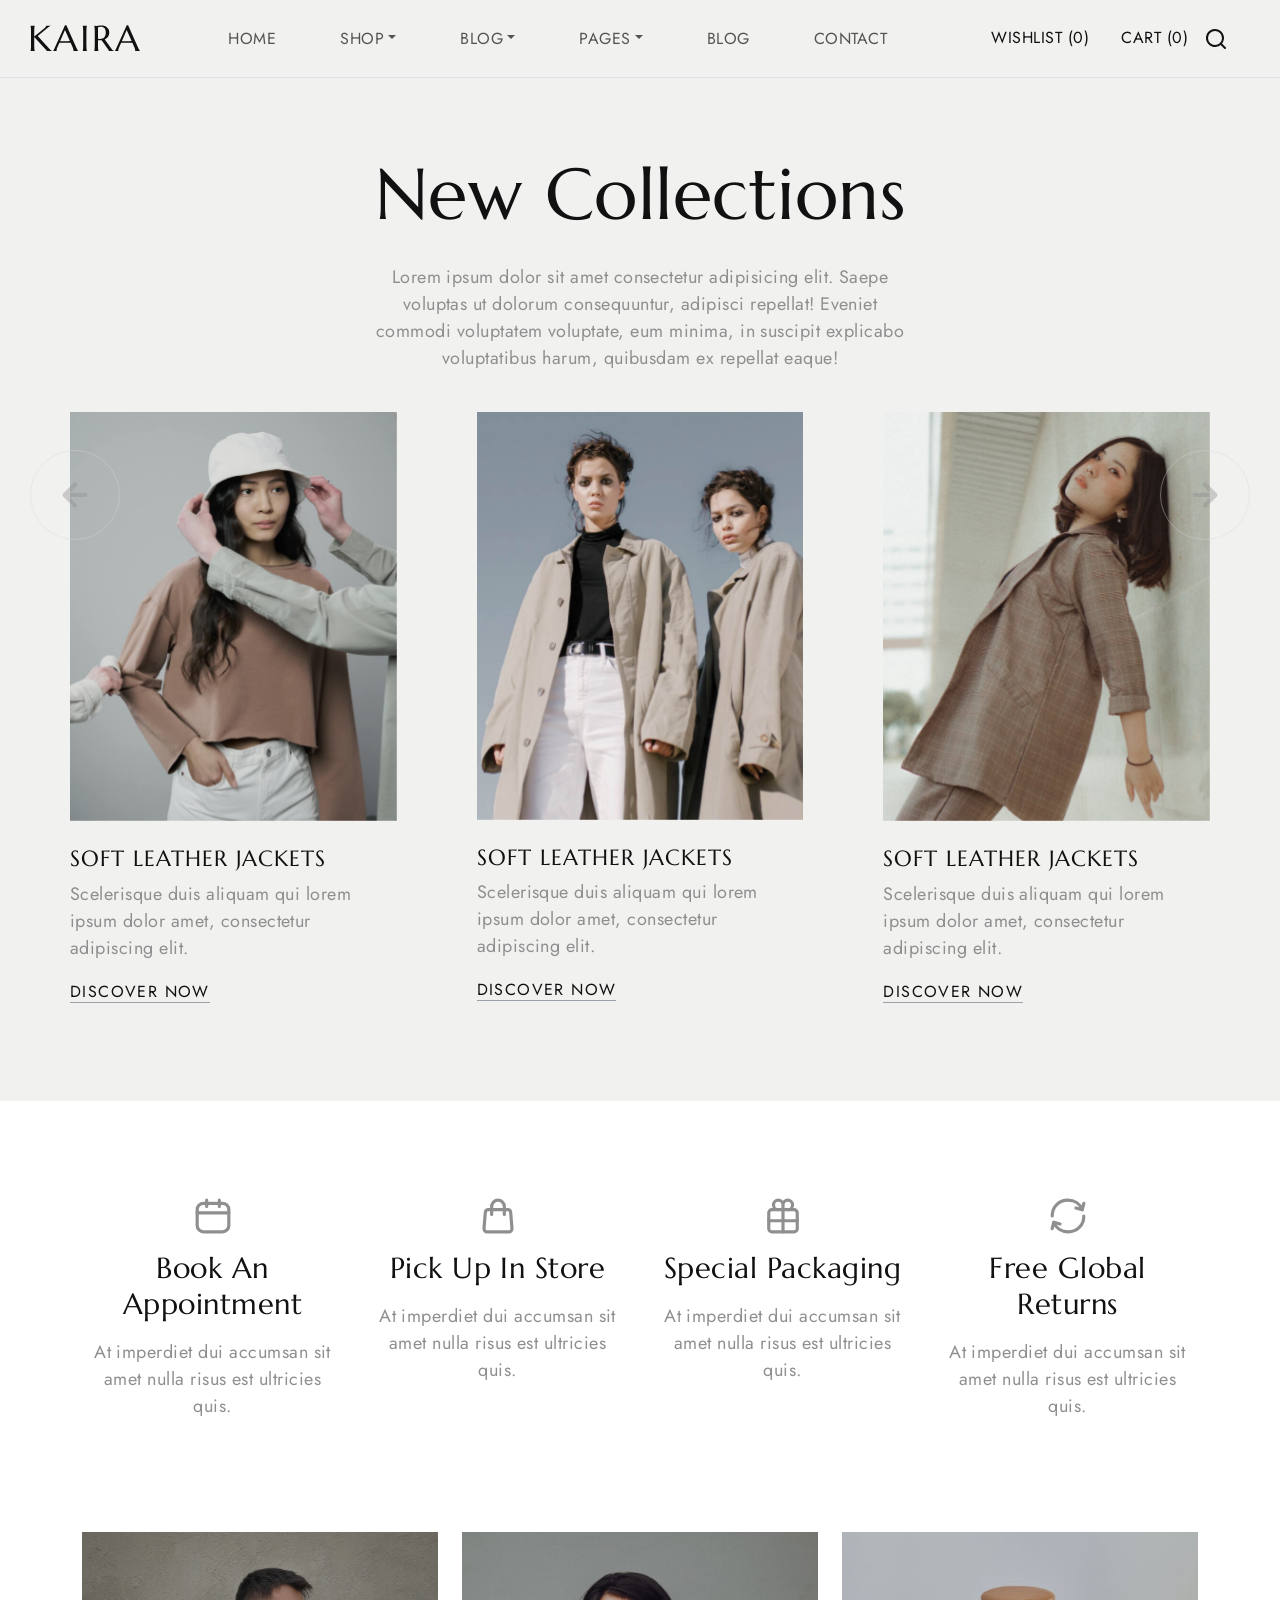
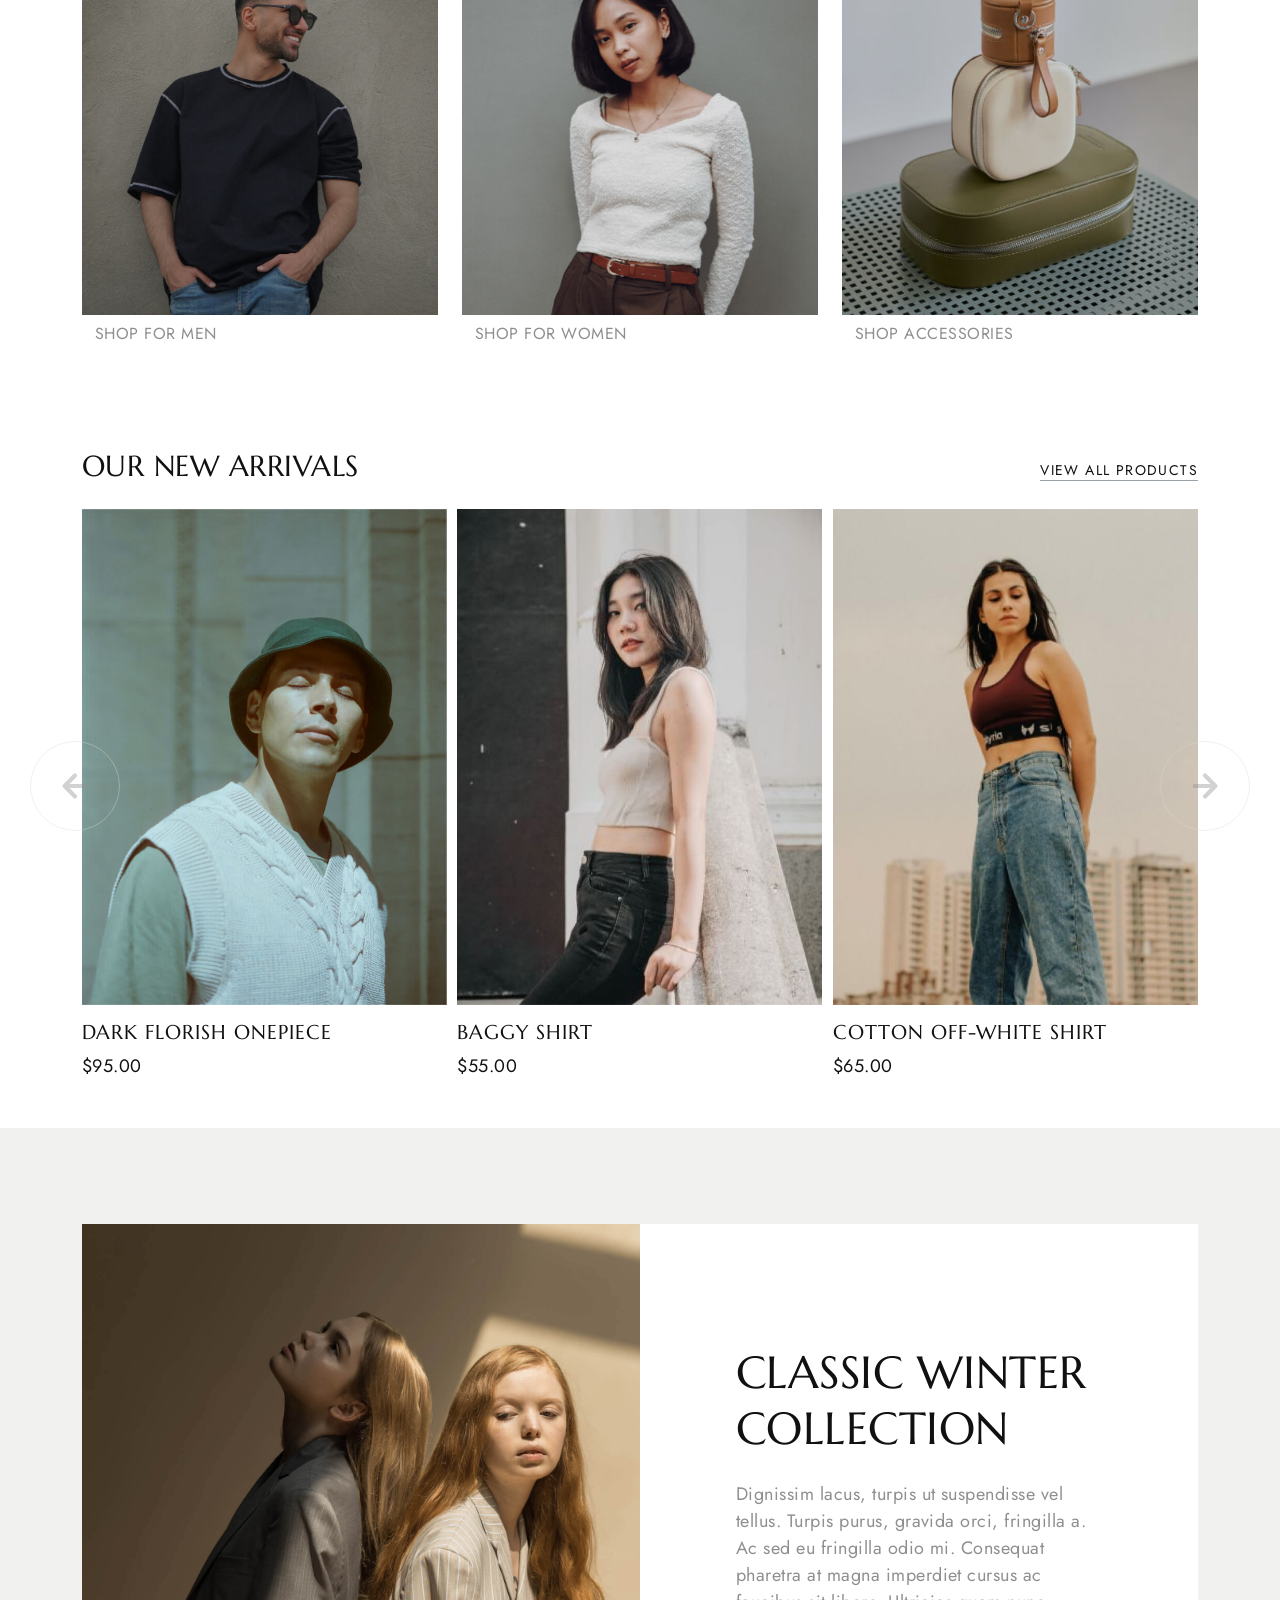
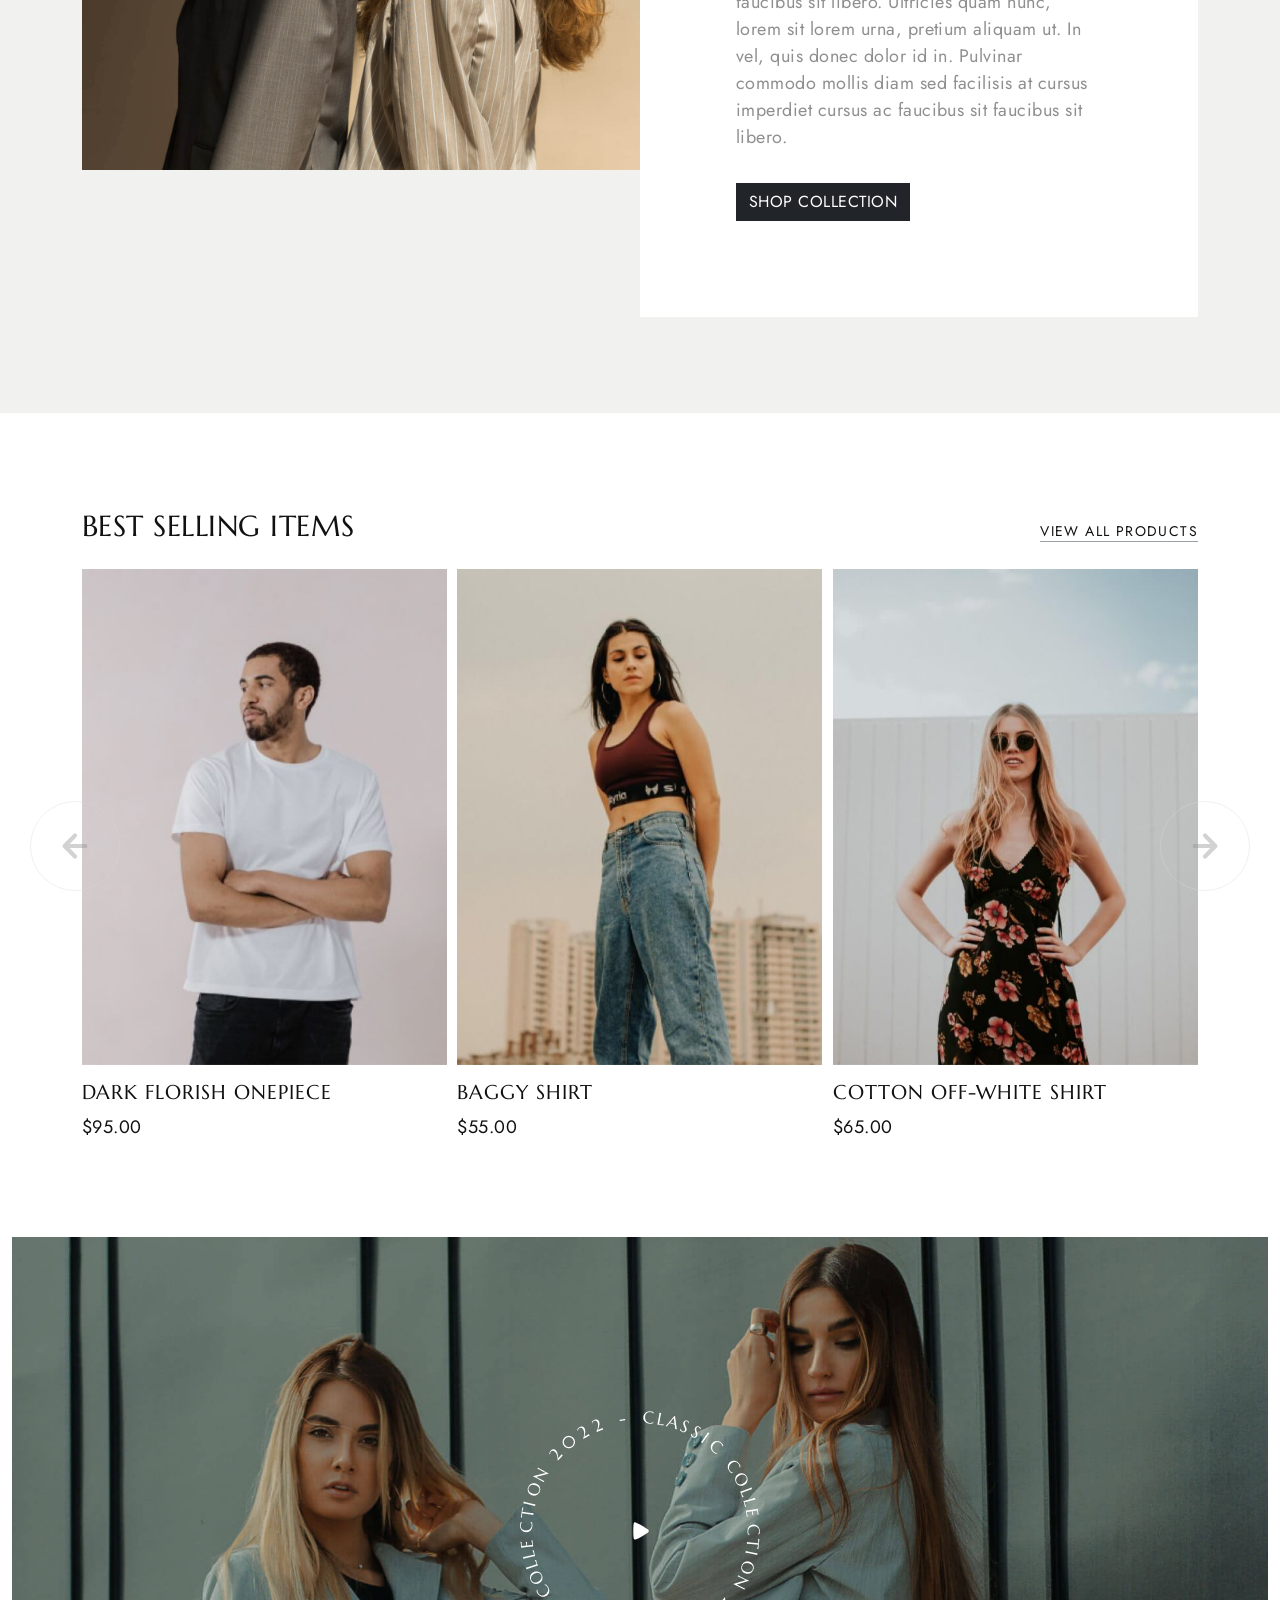
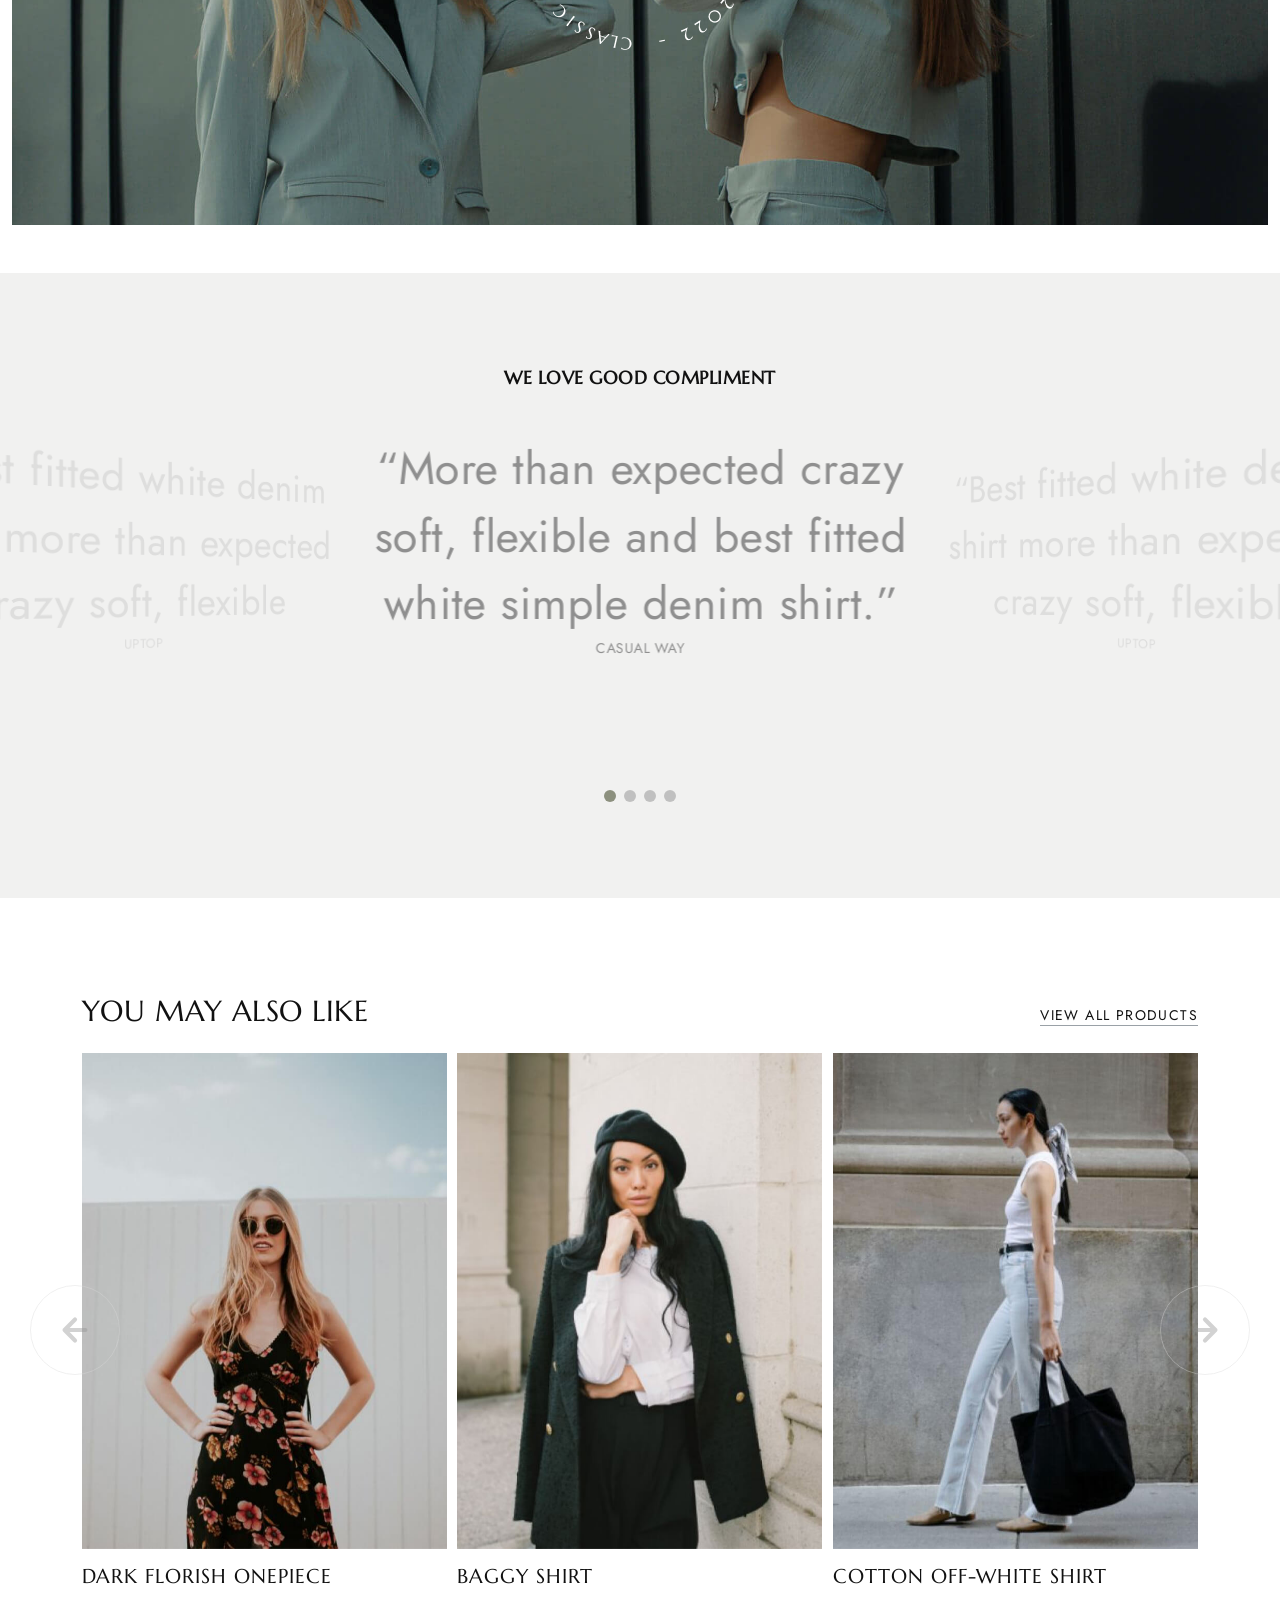
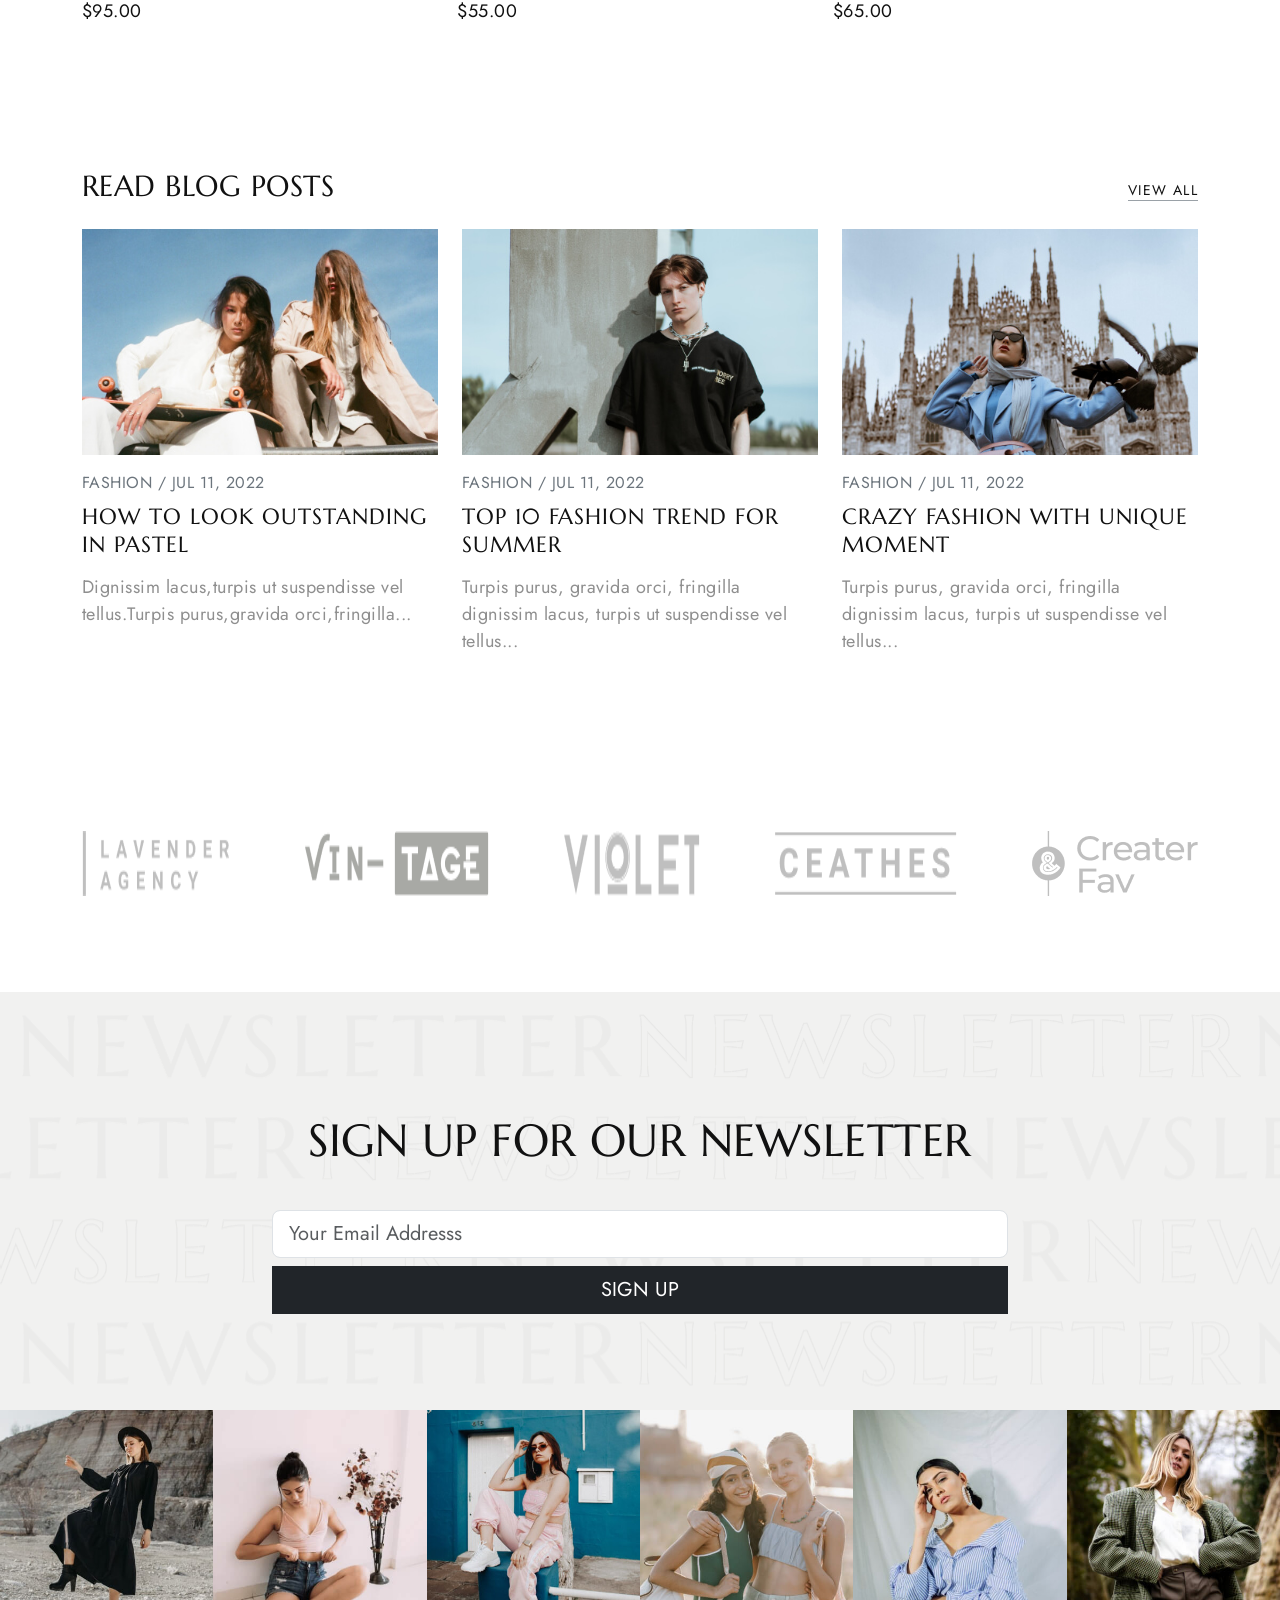
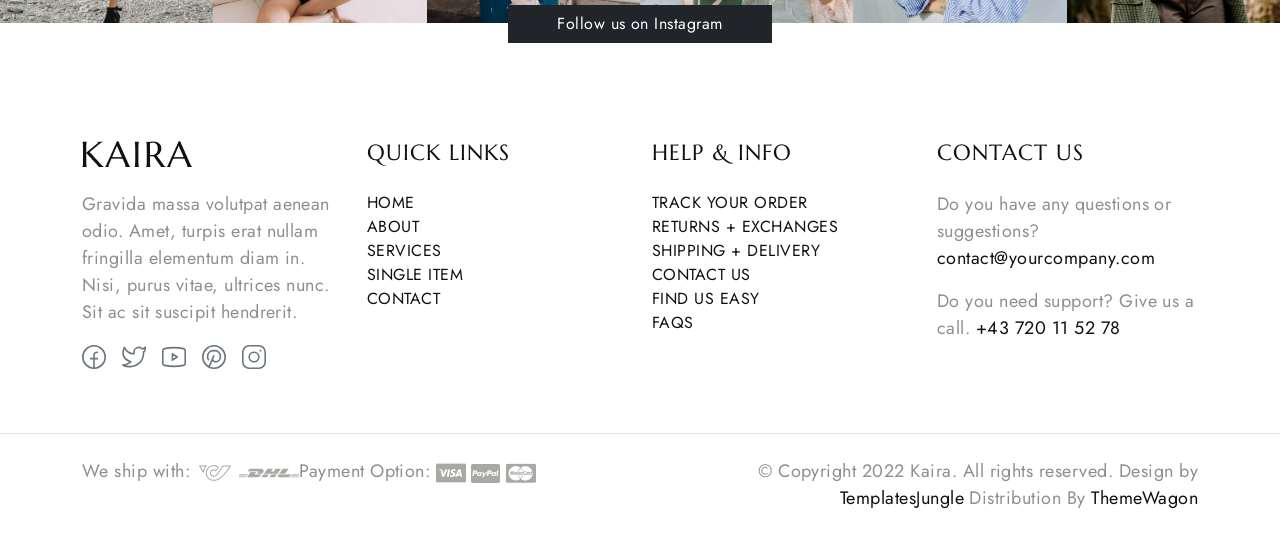
==== commit ae9d2b4f: "hoàn thành thiết lập cơ sở dữ liệu" ====
--- a/src/main/resources/static/index.html
+++ b/src/main/resources/static/index.html
@@ -514,39 +514,14 @@
                 >
                   <li class="nav-item dropdown">
                     <a
-                      class="nav-link dropdown-toggle active"
-                      href="#"
+                      style="color: rgba(0, 0, 0, 0.65)"
+                      class="nav-link active"
+                      href="index.html"
                       id="dropdownHome"
-                      data-bs-toggle="dropdown"
                       aria-haspopup="true"
                       aria-expanded="false"
                       >Home</a
                     >
-                    <ul
-                      class="dropdown-menu list-unstyled"
-                      aria-labelledby="dropdownHome"
-                    >
-                      <li>
-                        <a href="index.html" class="dropdown-item item-anchor"
-                          >Home Layout 1</a
-                        >
-                      </li>
-                      <li>
-                        <a href="index.html" class="dropdown-item item-anchor"
-                          >Home Layout 2
-                        </a>
-                      </li>
-                      <li>
-                        <a href="index.html" class="dropdown-item item-anchor"
-                          >Home Layout 3
-                        </a>
-                      </li>
-                      <li>
-                        <a href="index.html" class="dropdown-item item-anchor"
-                          >Home Layout 4
-                        </a>
-                      </li>
-                    </ul>
                   </li>
                   <li class="nav-item dropdown">
                     <a
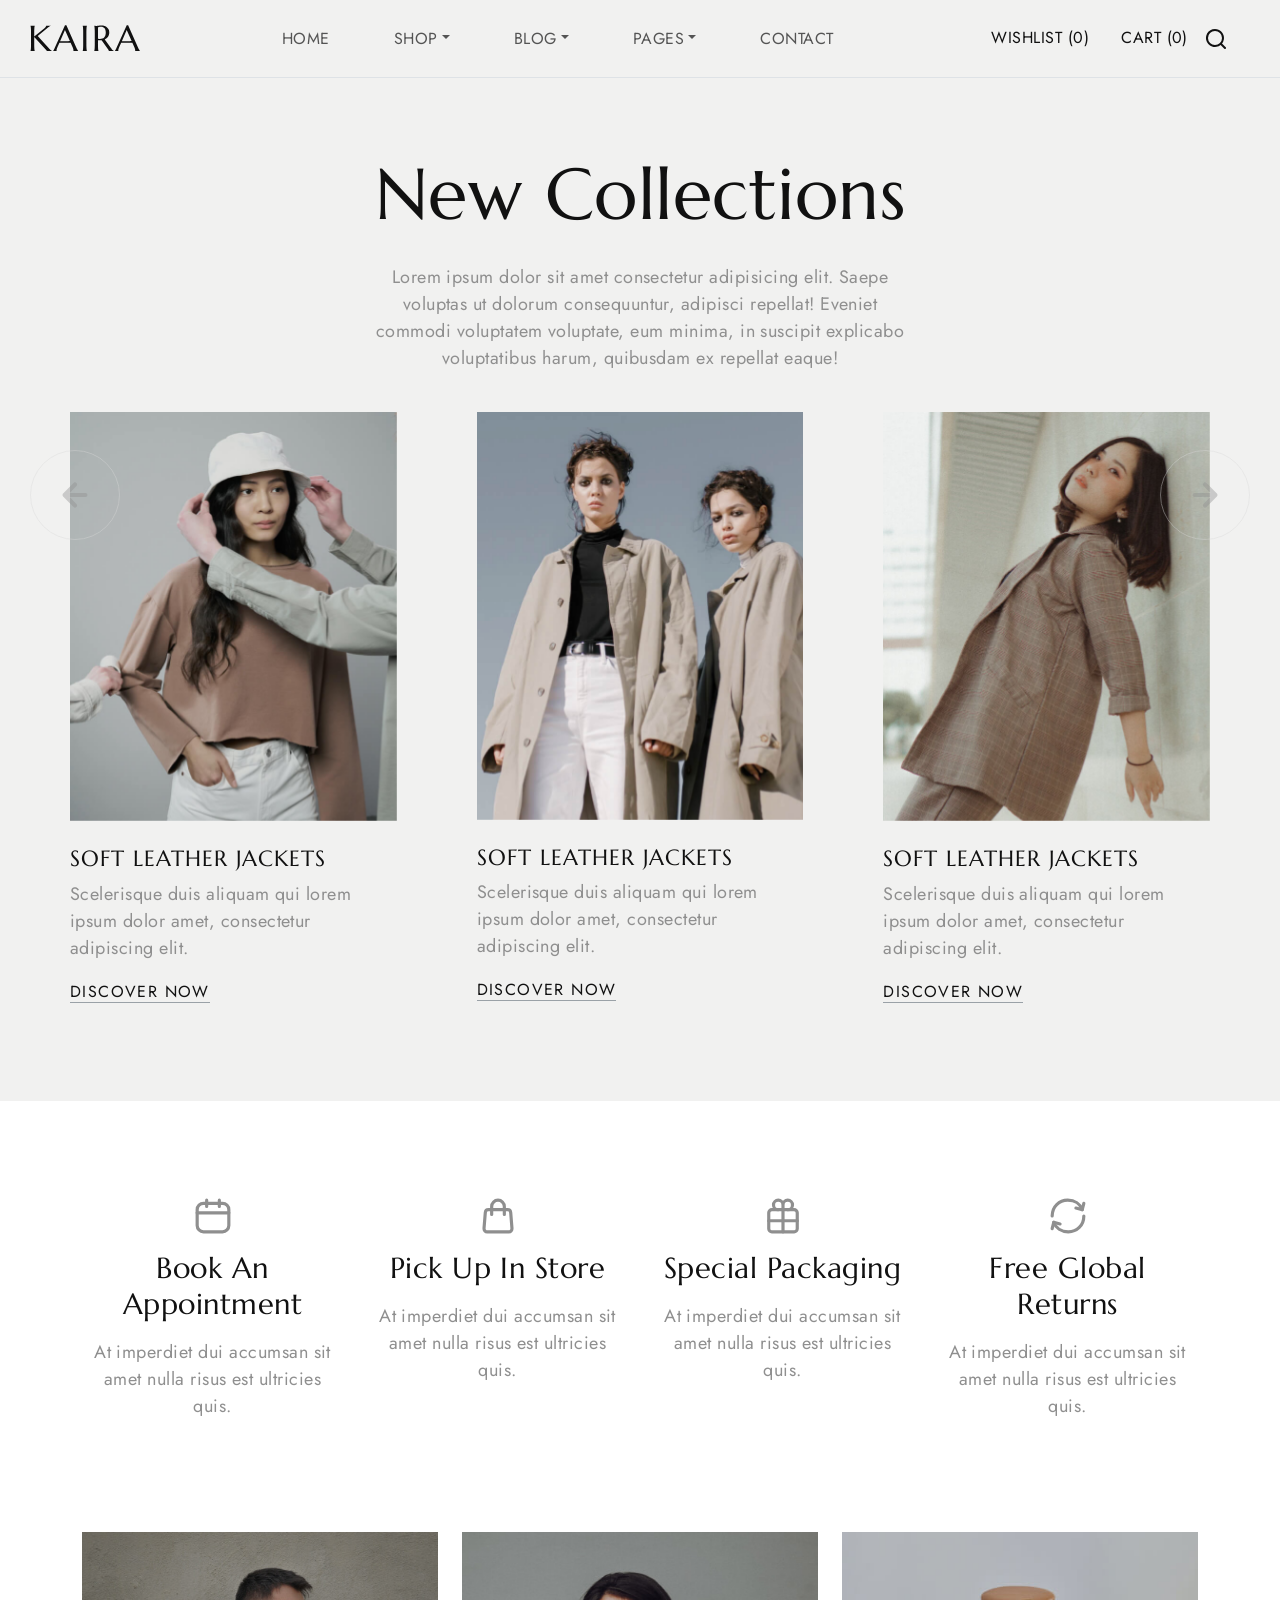
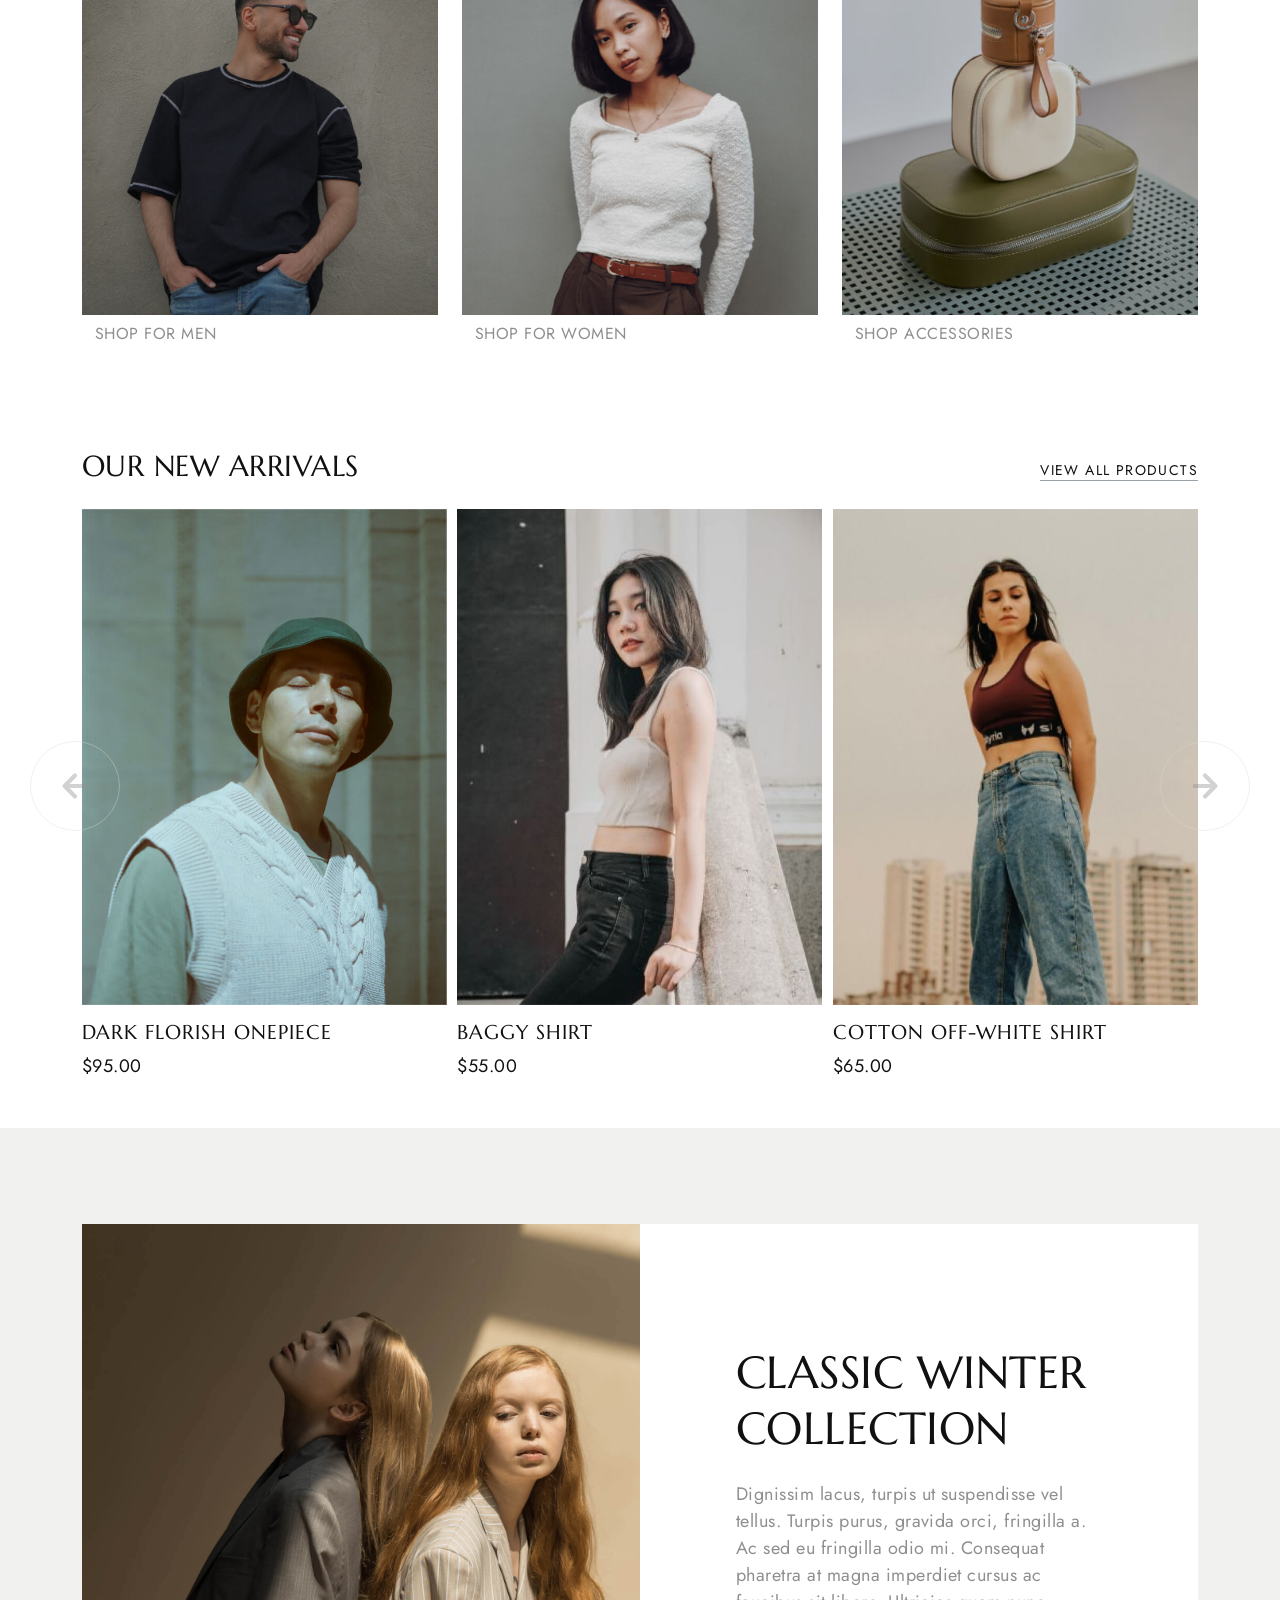
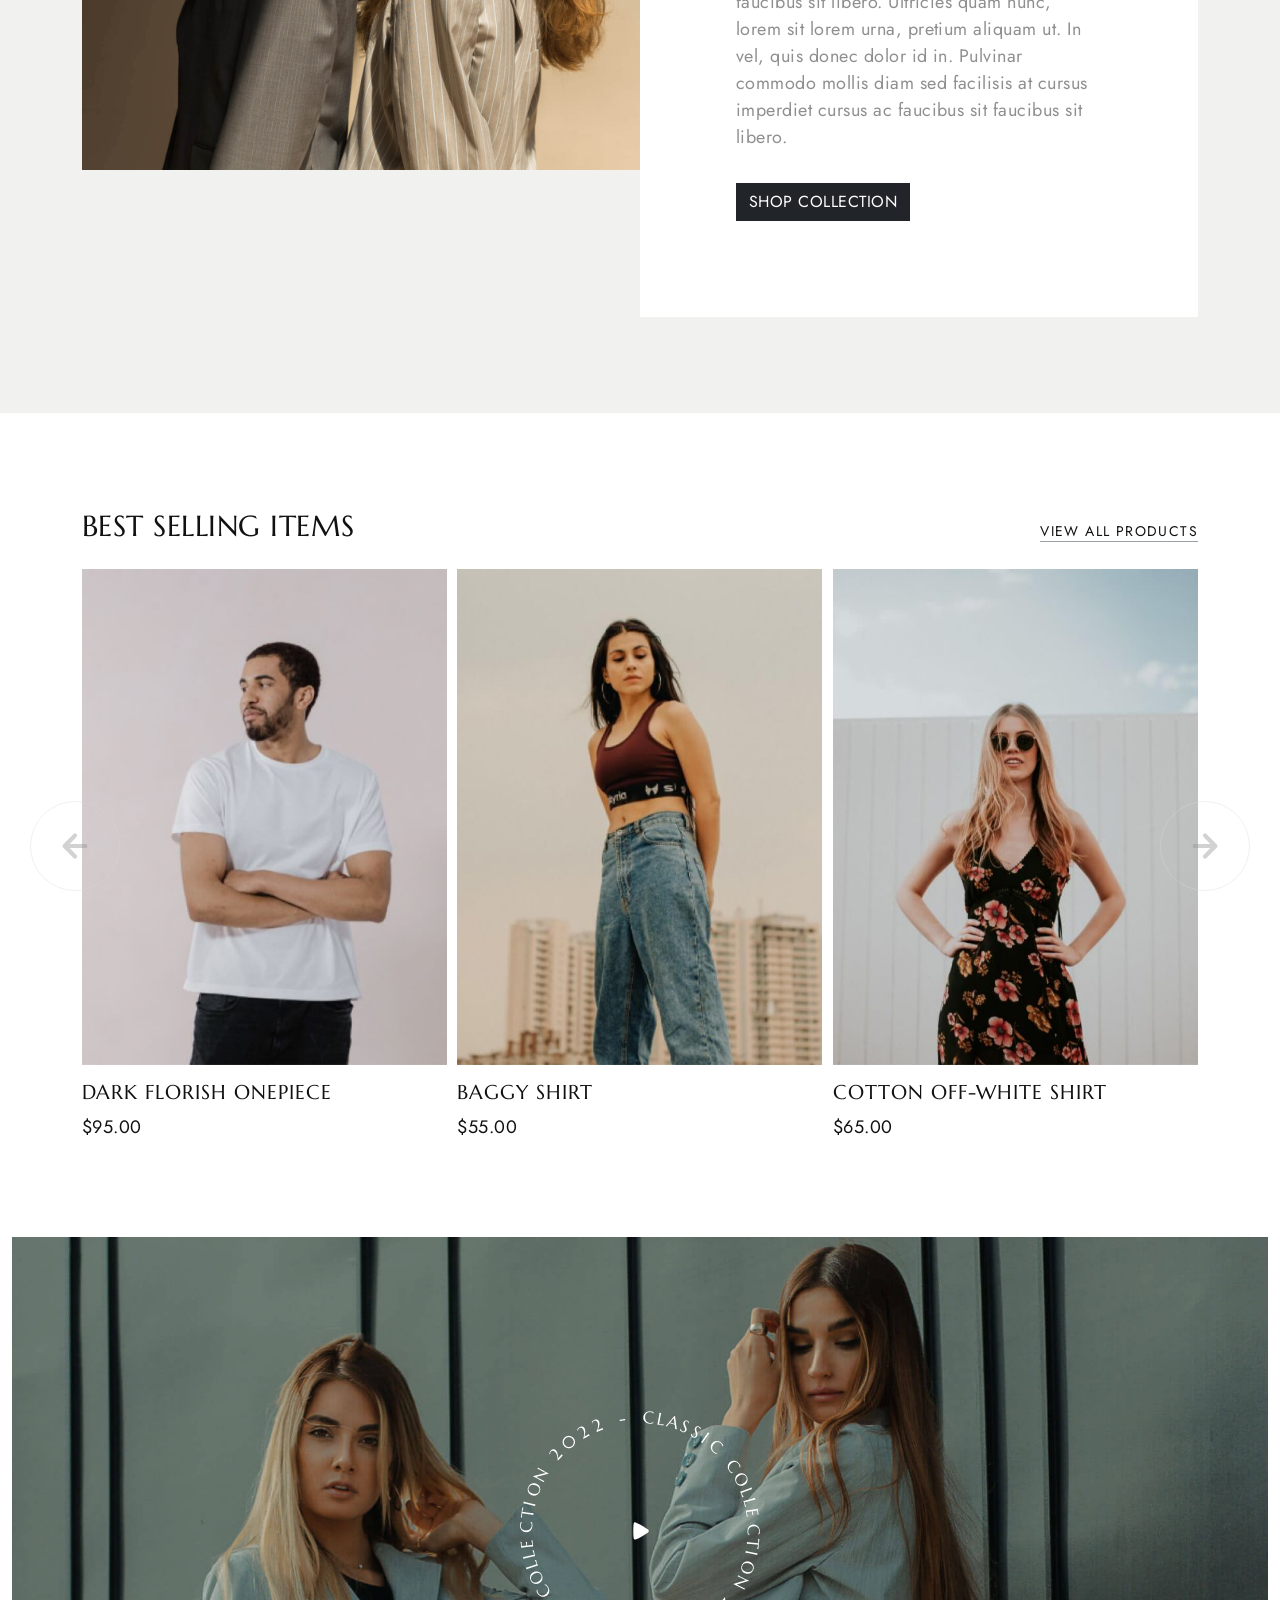
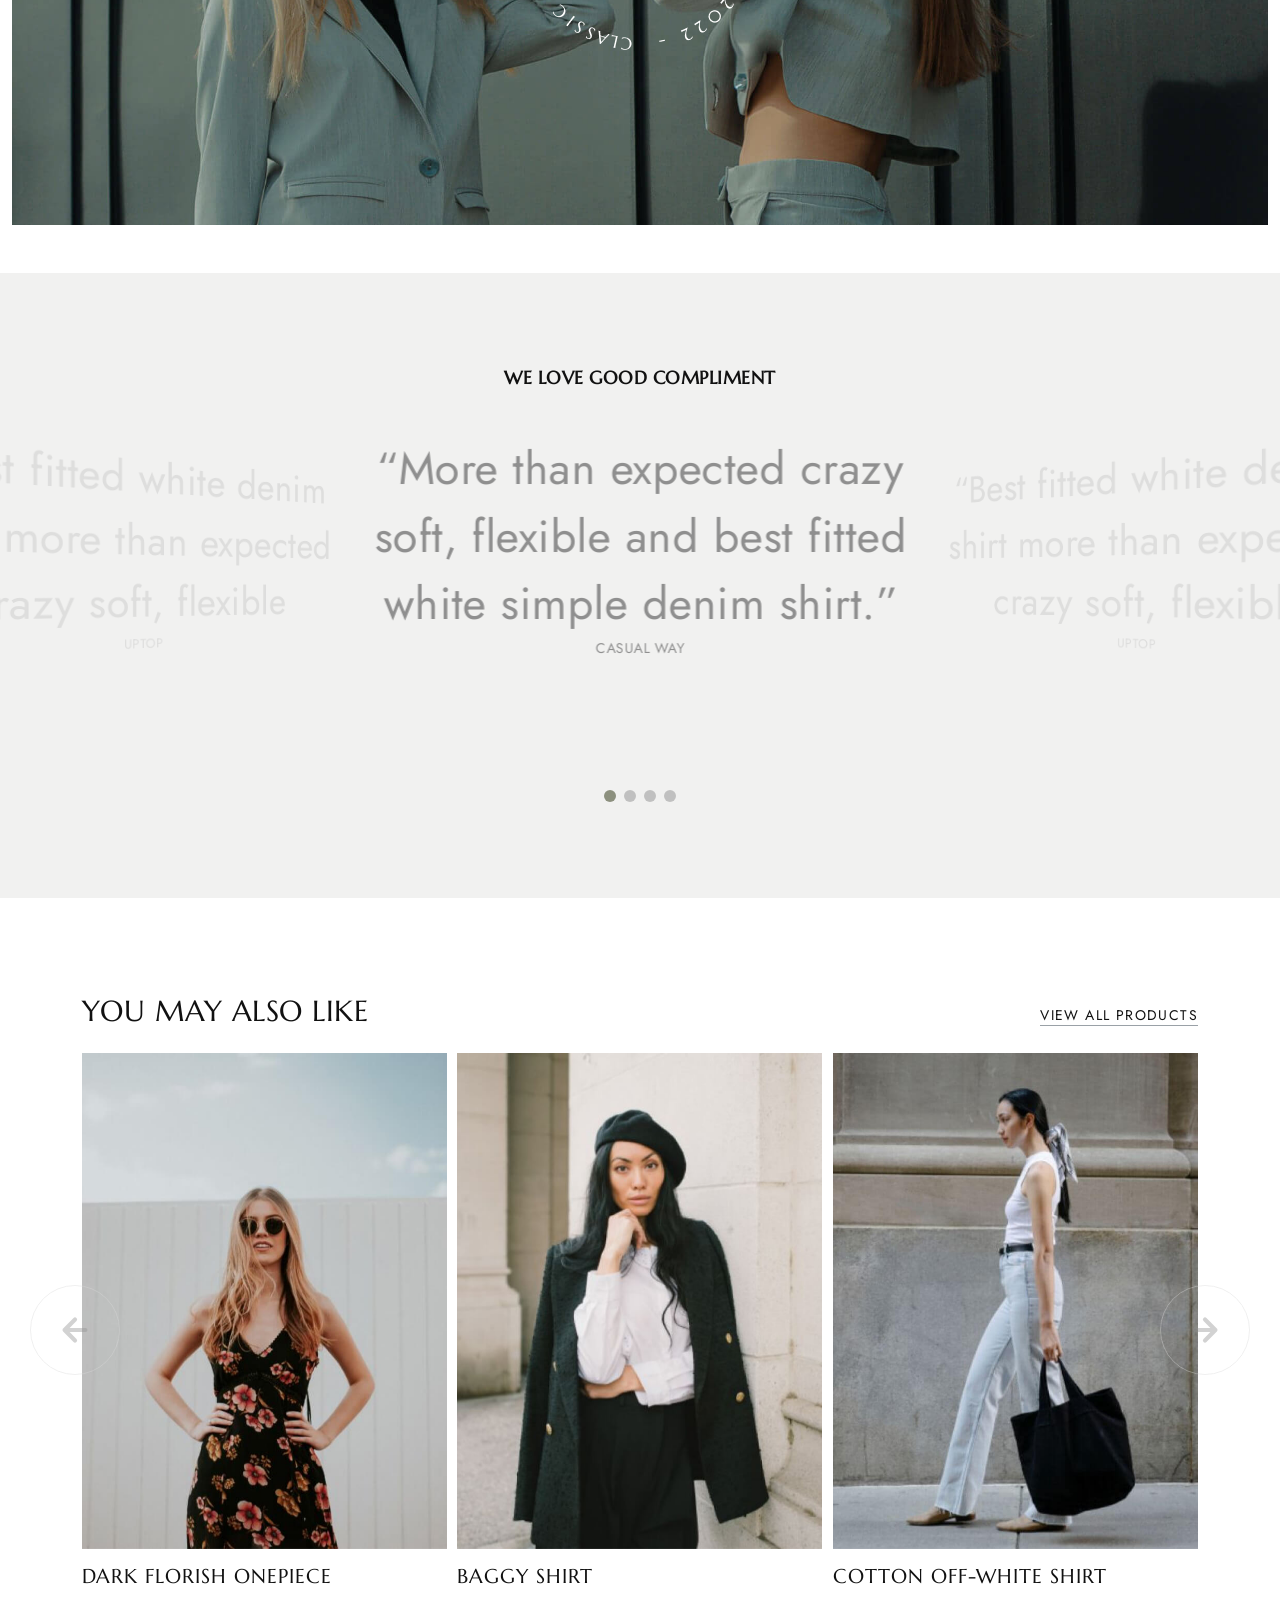
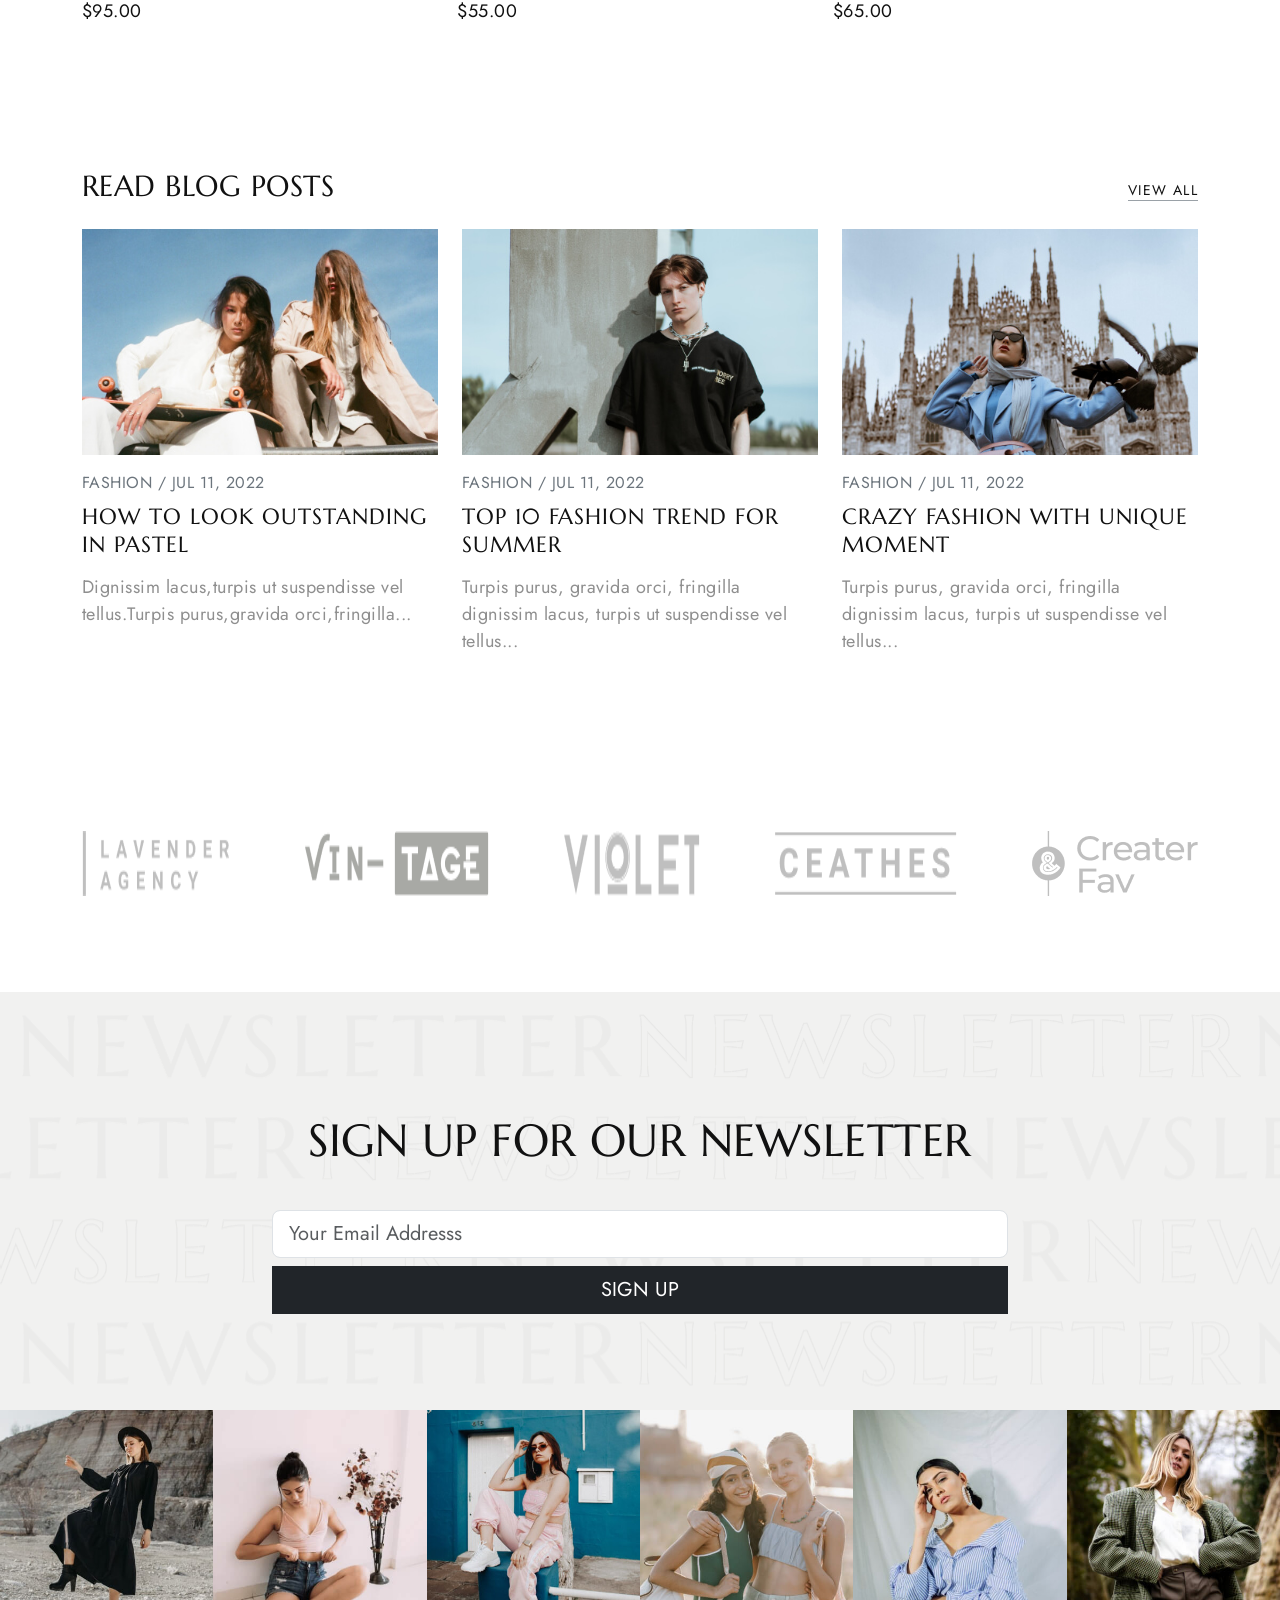
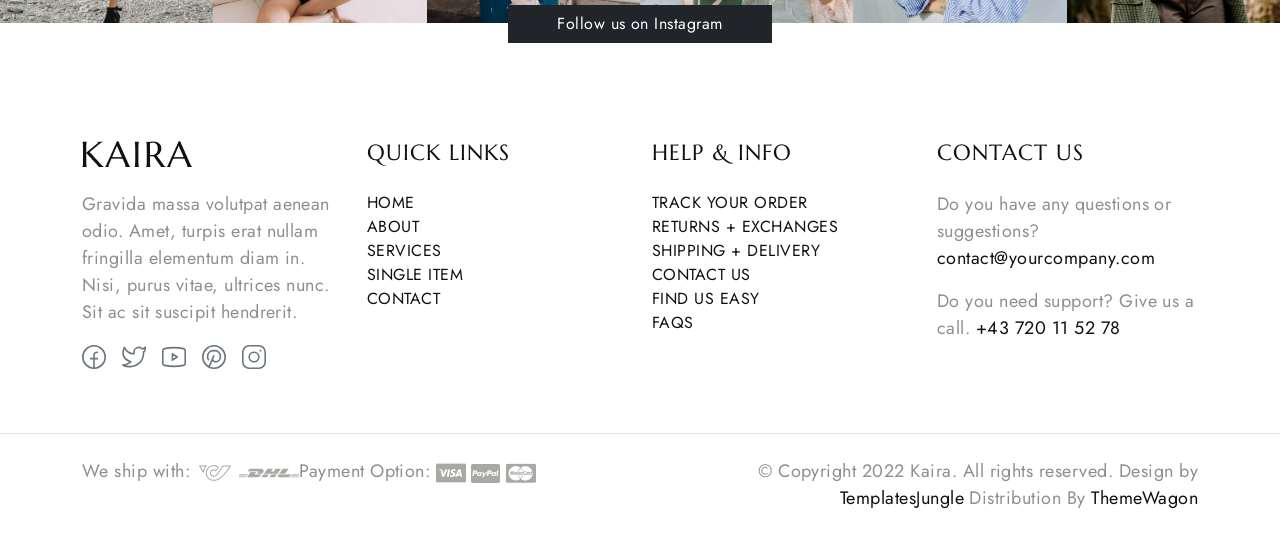
==== commit b61ab951: "chỉnh lại cơ sở dữ liệu cũng như giao diện để chuẩn bị làm việc" ====
--- a/src/main/resources/static/index.html
+++ b/src/main/resources/static/index.html
@@ -539,47 +539,17 @@
                     >
                       <li>
                         <a href="index.html" class="dropdown-item item-anchor"
-                          >Shop Sidebar
+                          >Products
                         </a>
                       </li>
                       <li>
                         <a href="index.html" class="dropdown-item item-anchor"
-                          >Shop Three Column
+                          >Collection Fashion
                         </a>
                       </li>
                       <li>
                         <a href="index.html" class="dropdown-item item-anchor"
-                          >Shop Three Column Wide
-                        </a>
-                      </li>
-                      <li>
-                        <a href="index.html" class="dropdown-item item-anchor"
-                          >Shop Four Column
-                        </a>
-                      </li>
-                      <li>
-                        <a href="index.html" class="dropdown-item item-anchor"
-                          >Shop Four Column Wide
-                        </a>
-                      </li>
-                      <li>
-                        <a href="index.html" class="dropdown-item item-anchor"
-                          >Shop Six Column
-                        </a>
-                      </li>
-                      <li>
-                        <a href="index.html" class="dropdown-item item-anchor"
-                          >Shop Six Column Wide
-                        </a>
-                      </li>
-                      <li>
-                        <a href="index.html" class="dropdown-item item-anchor"
-                          >Single Product
-                        </a>
-                      </li>
-                      <li>
-                        <a href="index.html" class="dropdown-item item-anchor"
-                          >Single Product V2
+                          >Trademark
                         </a>
                       </li>
                     </ul>
@@ -600,37 +570,27 @@
                     >
                       <li>
                         <a href="index.html" class="dropdown-item item-anchor"
-                          >Blog Classic
+                          >Styling Guides
                         </a>
                       </li>
                       <li>
                         <a href="index.html" class="dropdown-item item-anchor"
-                          >Blog Grid with Sidebar
+                          >Trend Reports
                         </a>
                       </li>
                       <li>
                         <a href="index.html" class="dropdown-item item-anchor"
-                          >Blog Grid Four Column
+                          >Brand Story & Behind the Scenes
                         </a>
                       </li>
                       <li>
                         <a href="index.html" class="dropdown-item item-anchor"
-                          >Blog No Sidebar
+                          >Care Guides
                         </a>
                       </li>
                       <li>
                         <a href="index.html" class="dropdown-item item-anchor"
-                          >Blog Right Sidebar
-                        </a>
-                      </li>
-                      <li>
-                        <a href="index.html" class="dropdown-item item-anchor"
-                          >Single Post
-                        </a>
-                      </li>
-                      <li>
-                        <a href="index.html" class="dropdown-item item-anchor"
-                          >Single Post No Sidebar
+                          >Customer Spotlight
                         </a>
                       </li>
                     </ul>
@@ -676,11 +636,6 @@
                       </li>
                       <li>
                         <a href="index.html" class="dropdown-item item-anchor"
-                          >Error Page
-                        </a>
-                      </li>
-                      <li>
-                        <a href="index.html" class="dropdown-item item-anchor"
                           >FAQs
                         </a>
                       </li>
@@ -700,9 +655,6 @@
                         </a>
                       </li>
                     </ul>
-                  </li>
-                  <li class="nav-item">
-                    <a class="nav-link" href="#">Blog</a>
                   </li>
                   <li class="nav-item">
                     <a class="nav-link" href="#">Contact</a>
